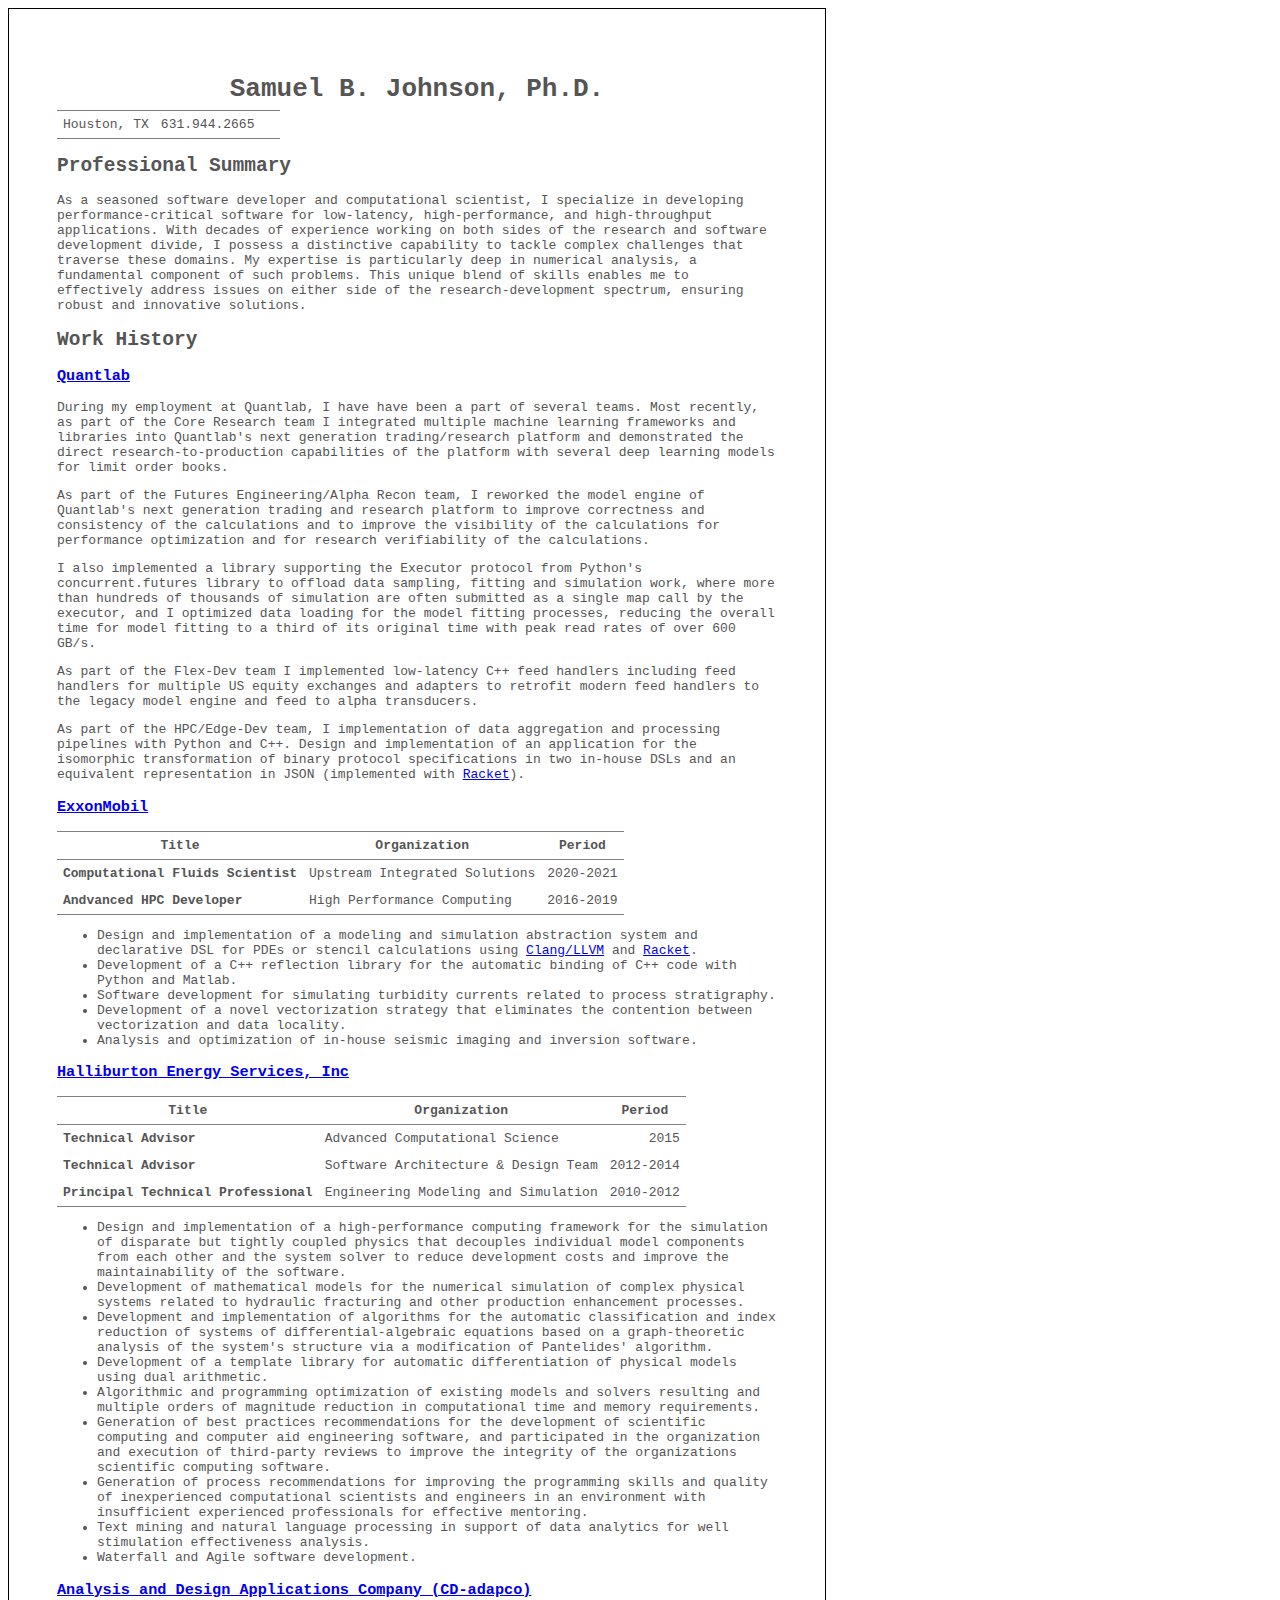
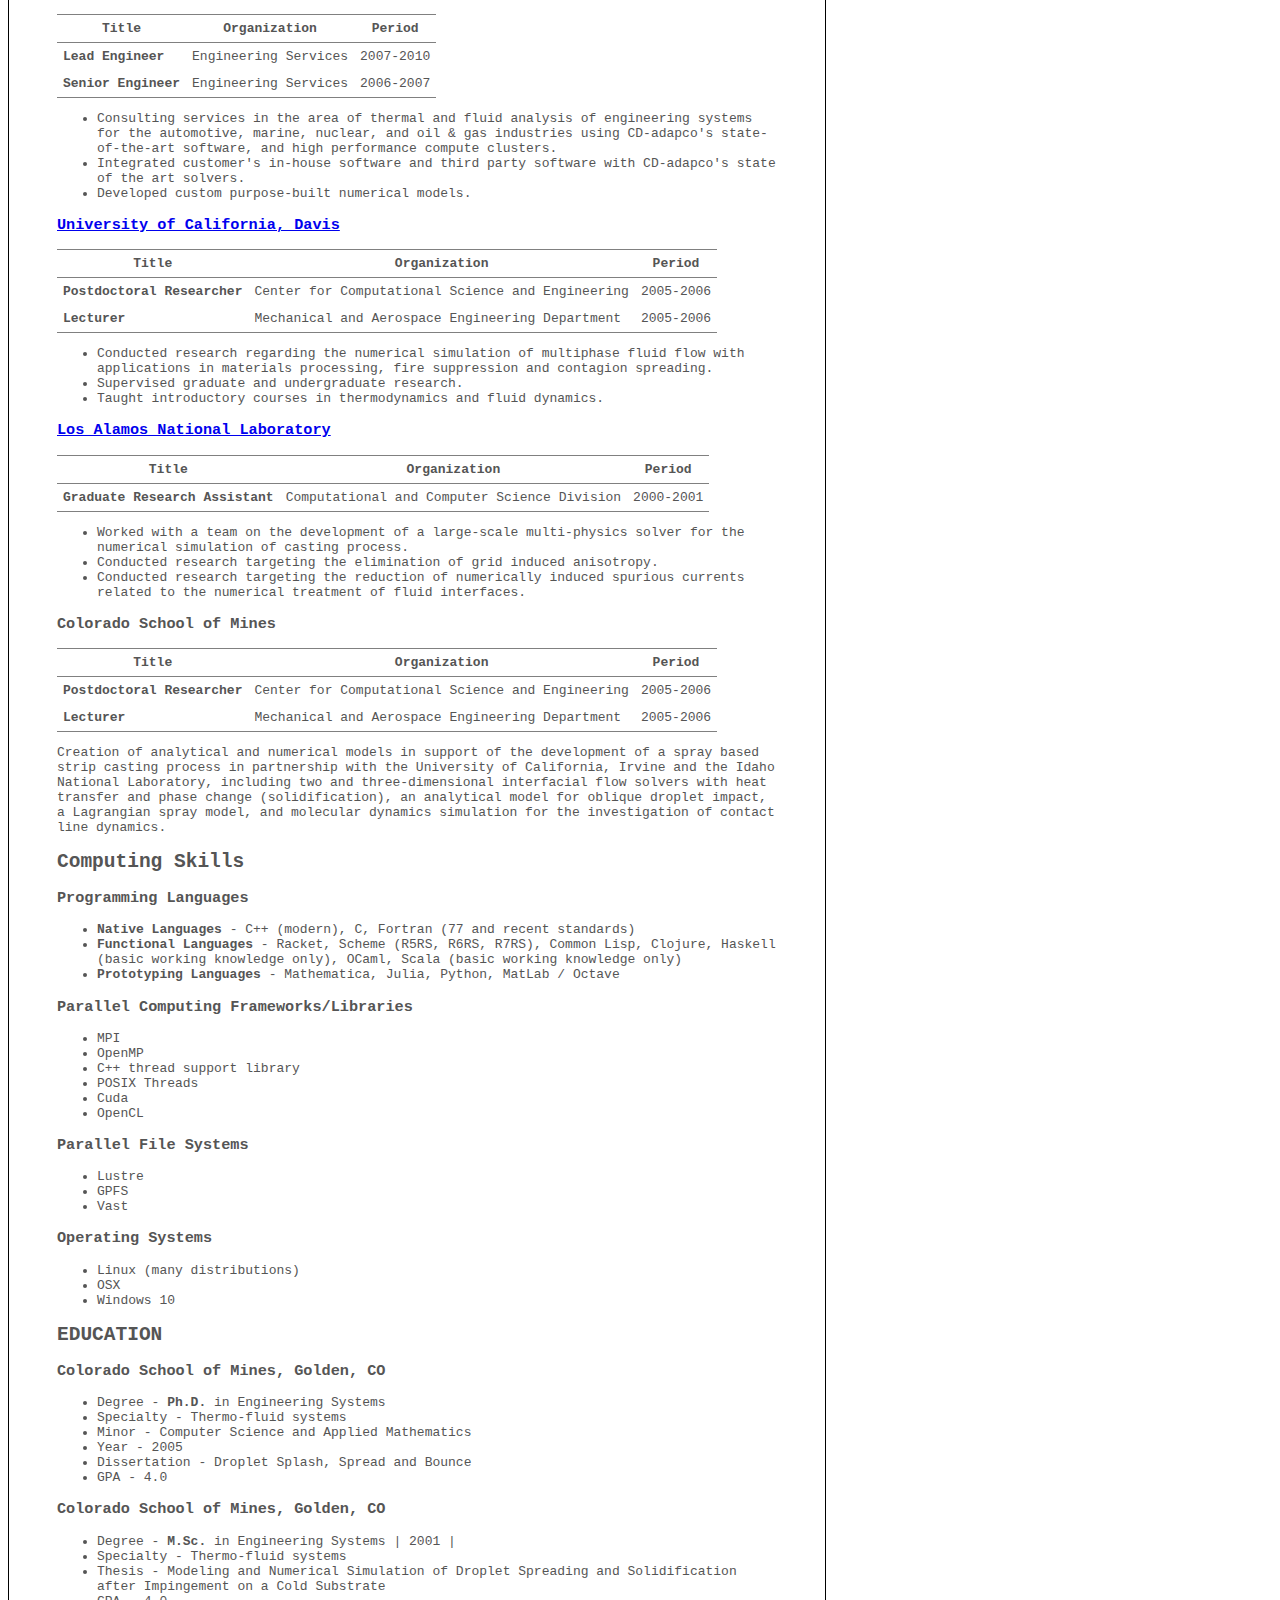
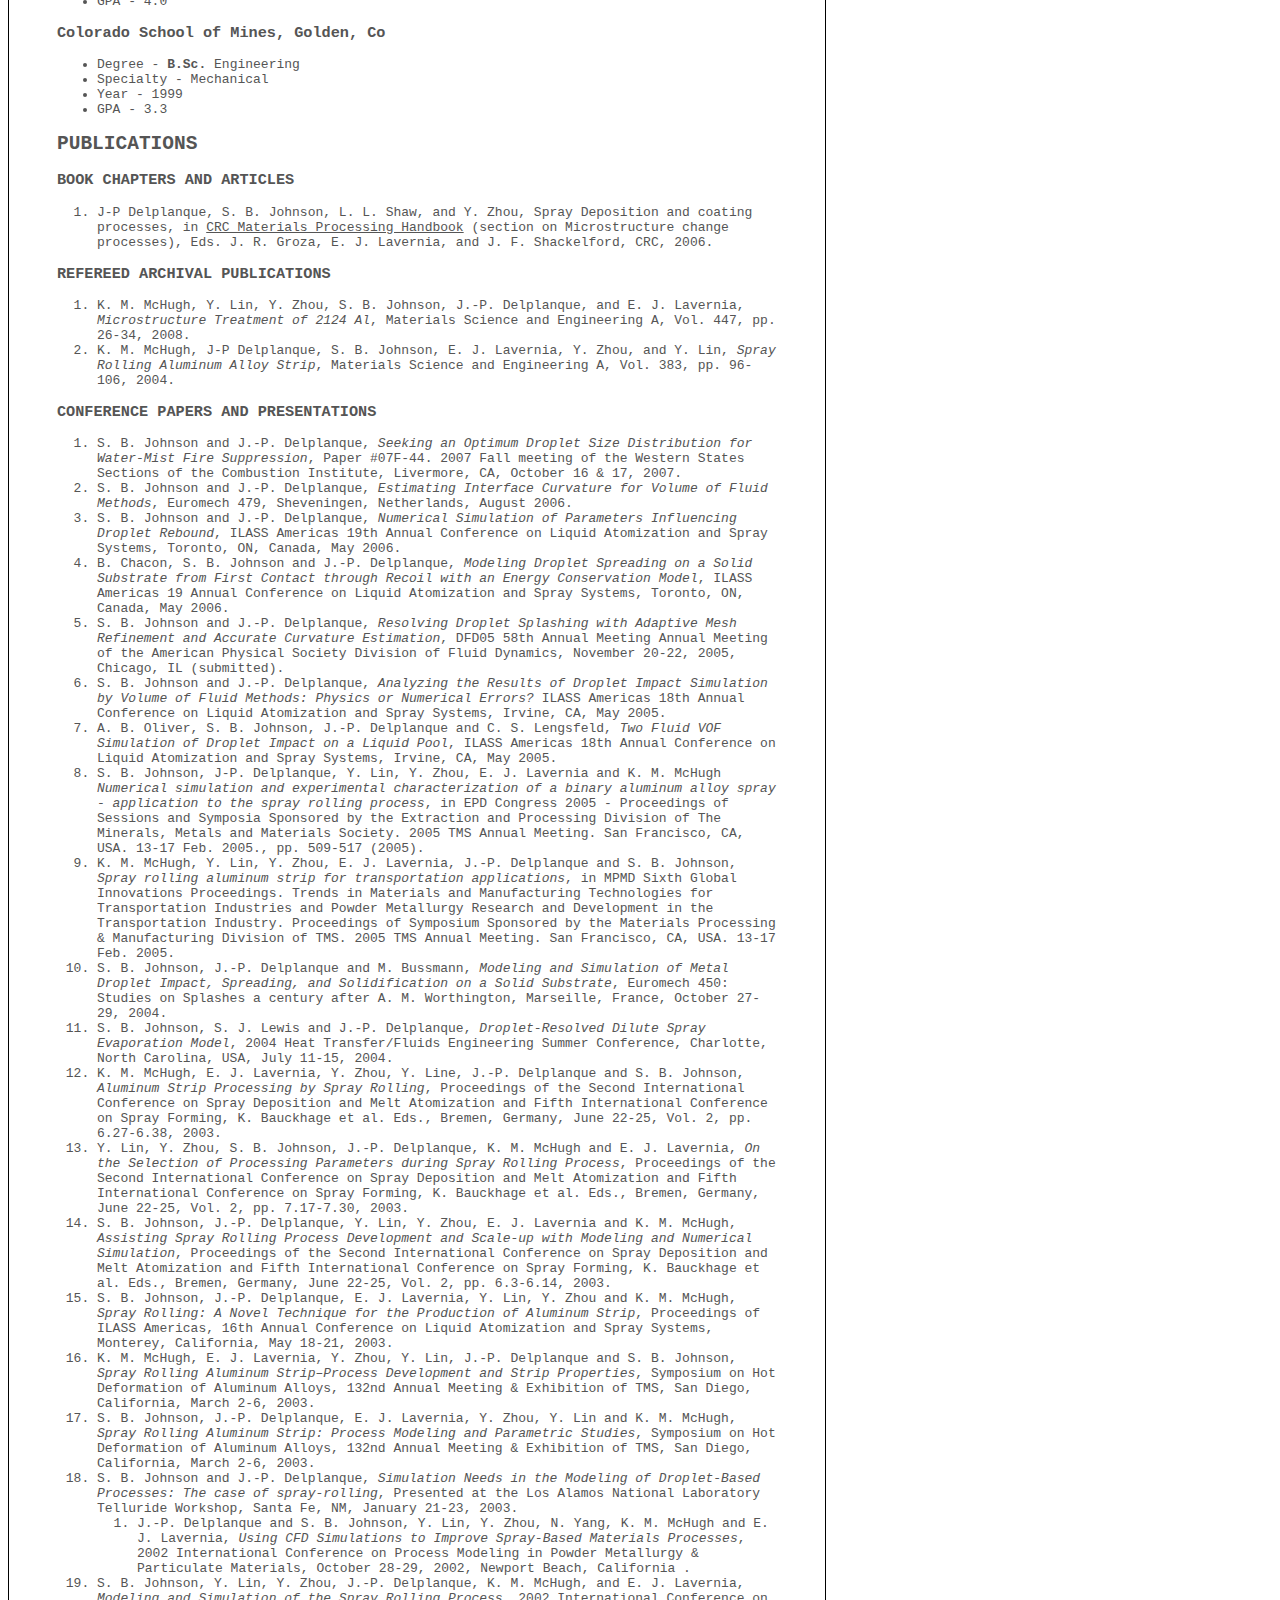
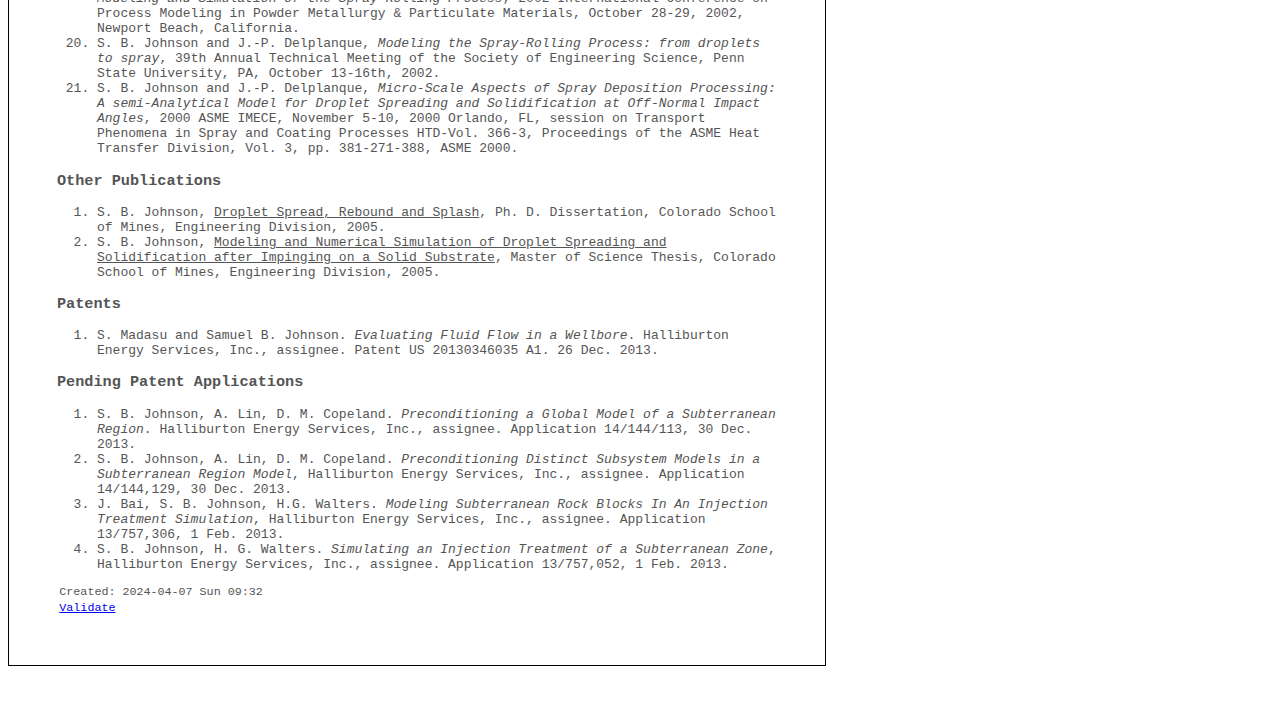
==== resume.html @ c4d31bf7 "Update resume" ====
<?xml version="1.0" encoding="utf-8"?>
<!DOCTYPE html PUBLIC "-//W3C//DTD XHTML 1.0 Strict//EN"
"http://www.w3.org/TR/xhtml1/DTD/xhtml1-strict.dtd">
<html xmlns="http://www.w3.org/1999/xhtml" lang="en" xml:lang="en">
<head>
<!-- 2024-04-07 Sun 09:32 -->
<meta http-equiv="Content-Type" content="text/html;charset=utf-8" />
<meta name="viewport" content="width=device-width, initial-scale=1" />
<title>Samuel B. Johnson, Ph.D.</title>
<meta name="generator" content="Org Mode" />
<style>
  #content { max-width: 60em; margin: auto; }
  .title  { text-align: center;
             margin-bottom: .2em; }
  .subtitle { text-align: center;
              font-size: medium;
              font-weight: bold;
              margin-top:0; }
  .todo   { font-family: monospace; color: red; }
  .done   { font-family: monospace; color: green; }
  .priority { font-family: monospace; color: orange; }
  .tag    { background-color: #eee; font-family: monospace;
            padding: 2px; font-size: 80%; font-weight: normal; }
  .timestamp { color: #bebebe; }
  .timestamp-kwd { color: #5f9ea0; }
  .org-right  { margin-left: auto; margin-right: 0px;  text-align: right; }
  .org-left   { margin-left: 0px;  margin-right: auto; text-align: left; }
  .org-center { margin-left: auto; margin-right: auto; text-align: center; }
  .underline { text-decoration: underline; }
  #postamble p, #preamble p { font-size: 90%; margin: .2em; }
  p.verse { margin-left: 3%; }
  pre {
    border: 1px solid #e6e6e6;
    border-radius: 3px;
    background-color: #f2f2f2;
    padding: 8pt;
    font-family: monospace;
    overflow: auto;
    margin: 1.2em;
  }
  pre.src {
    position: relative;
    overflow: auto;
  }
  pre.src:before {
    display: none;
    position: absolute;
    top: -8px;
    right: 12px;
    padding: 3px;
    color: #555;
    background-color: #f2f2f299;
  }
  pre.src:hover:before { display: inline; margin-top: 14px;}
  /* Languages per Org manual */
  pre.src-asymptote:before { content: 'Asymptote'; }
  pre.src-awk:before { content: 'Awk'; }
  pre.src-authinfo::before { content: 'Authinfo'; }
  pre.src-C:before { content: 'C'; }
  /* pre.src-C++ doesn't work in CSS */
  pre.src-clojure:before { content: 'Clojure'; }
  pre.src-css:before { content: 'CSS'; }
  pre.src-D:before { content: 'D'; }
  pre.src-ditaa:before { content: 'ditaa'; }
  pre.src-dot:before { content: 'Graphviz'; }
  pre.src-calc:before { content: 'Emacs Calc'; }
  pre.src-emacs-lisp:before { content: 'Emacs Lisp'; }
  pre.src-fortran:before { content: 'Fortran'; }
  pre.src-gnuplot:before { content: 'gnuplot'; }
  pre.src-haskell:before { content: 'Haskell'; }
  pre.src-hledger:before { content: 'hledger'; }
  pre.src-java:before { content: 'Java'; }
  pre.src-js:before { content: 'Javascript'; }
  pre.src-latex:before { content: 'LaTeX'; }
  pre.src-ledger:before { content: 'Ledger'; }
  pre.src-lisp:before { content: 'Lisp'; }
  pre.src-lilypond:before { content: 'Lilypond'; }
  pre.src-lua:before { content: 'Lua'; }
  pre.src-matlab:before { content: 'MATLAB'; }
  pre.src-mscgen:before { content: 'Mscgen'; }
  pre.src-ocaml:before { content: 'Objective Caml'; }
  pre.src-octave:before { content: 'Octave'; }
  pre.src-org:before { content: 'Org mode'; }
  pre.src-oz:before { content: 'OZ'; }
  pre.src-plantuml:before { content: 'Plantuml'; }
  pre.src-processing:before { content: 'Processing.js'; }
  pre.src-python:before { content: 'Python'; }
  pre.src-R:before { content: 'R'; }
  pre.src-ruby:before { content: 'Ruby'; }
  pre.src-sass:before { content: 'Sass'; }
  pre.src-scheme:before { content: 'Scheme'; }
  pre.src-screen:before { content: 'Gnu Screen'; }
  pre.src-sed:before { content: 'Sed'; }
  pre.src-sh:before { content: 'shell'; }
  pre.src-sql:before { content: 'SQL'; }
  pre.src-sqlite:before { content: 'SQLite'; }
  /* additional languages in org.el's org-babel-load-languages alist */
  pre.src-forth:before { content: 'Forth'; }
  pre.src-io:before { content: 'IO'; }
  pre.src-J:before { content: 'J'; }
  pre.src-makefile:before { content: 'Makefile'; }
  pre.src-maxima:before { content: 'Maxima'; }
  pre.src-perl:before { content: 'Perl'; }
  pre.src-picolisp:before { content: 'Pico Lisp'; }
  pre.src-scala:before { content: 'Scala'; }
  pre.src-shell:before { content: 'Shell Script'; }
  pre.src-ebnf2ps:before { content: 'ebfn2ps'; }
  /* additional language identifiers per "defun org-babel-execute"
       in ob-*.el */
  pre.src-cpp:before  { content: 'C++'; }
  pre.src-abc:before  { content: 'ABC'; }
  pre.src-coq:before  { content: 'Coq'; }
  pre.src-groovy:before  { content: 'Groovy'; }
  /* additional language identifiers from org-babel-shell-names in
     ob-shell.el: ob-shell is the only babel language using a lambda to put
     the execution function name together. */
  pre.src-bash:before  { content: 'bash'; }
  pre.src-csh:before  { content: 'csh'; }
  pre.src-ash:before  { content: 'ash'; }
  pre.src-dash:before  { content: 'dash'; }
  pre.src-ksh:before  { content: 'ksh'; }
  pre.src-mksh:before  { content: 'mksh'; }
  pre.src-posh:before  { content: 'posh'; }
  /* Additional Emacs modes also supported by the LaTeX listings package */
  pre.src-ada:before { content: 'Ada'; }
  pre.src-asm:before { content: 'Assembler'; }
  pre.src-caml:before { content: 'Caml'; }
  pre.src-delphi:before { content: 'Delphi'; }
  pre.src-html:before { content: 'HTML'; }
  pre.src-idl:before { content: 'IDL'; }
  pre.src-mercury:before { content: 'Mercury'; }
  pre.src-metapost:before { content: 'MetaPost'; }
  pre.src-modula-2:before { content: 'Modula-2'; }
  pre.src-pascal:before { content: 'Pascal'; }
  pre.src-ps:before { content: 'PostScript'; }
  pre.src-prolog:before { content: 'Prolog'; }
  pre.src-simula:before { content: 'Simula'; }
  pre.src-tcl:before { content: 'tcl'; }
  pre.src-tex:before { content: 'TeX'; }
  pre.src-plain-tex:before { content: 'Plain TeX'; }
  pre.src-verilog:before { content: 'Verilog'; }
  pre.src-vhdl:before { content: 'VHDL'; }
  pre.src-xml:before { content: 'XML'; }
  pre.src-nxml:before { content: 'XML'; }
  /* add a generic configuration mode; LaTeX export needs an additional
     (add-to-list 'org-latex-listings-langs '(conf " ")) in .emacs */
  pre.src-conf:before { content: 'Configuration File'; }

  table { border-collapse:collapse; }
  caption.t-above { caption-side: top; }
  caption.t-bottom { caption-side: bottom; }
  td, th { vertical-align:top;  }
  th.org-right  { text-align: center;  }
  th.org-left   { text-align: center;   }
  th.org-center { text-align: center; }
  td.org-right  { text-align: right;  }
  td.org-left   { text-align: left;   }
  td.org-center { text-align: center; }
  dt { font-weight: bold; }
  .footpara { display: inline; }
  .footdef  { margin-bottom: 1em; }
  .figure { padding: 1em; }
  .figure p { text-align: center; }
  .equation-container {
    display: table;
    text-align: center;
    width: 100%;
  }
  .equation {
    vertical-align: middle;
  }
  .equation-label {
    display: table-cell;
    text-align: right;
    vertical-align: middle;
  }
  .inlinetask {
    padding: 10px;
    border: 2px solid gray;
    margin: 10px;
    background: #ffffcc;
  }
  #org-div-home-and-up
   { text-align: right; font-size: 70%; white-space: nowrap; }
  textarea { overflow-x: auto; }
  .linenr { font-size: smaller }
  .code-highlighted { background-color: #ffff00; }
  .org-info-js_info-navigation { border-style: none; }
  #org-info-js_console-label
    { font-size: 10px; font-weight: bold; white-space: nowrap; }
  .org-info-js_search-highlight
    { background-color: #ffff00; color: #000000; font-weight: bold; }
  .org-svg { }
</style>
<link rel="stylesheet" type="text/css" href="resume.css" />
</head>
<body>
<div id="content" class="content">
<h1 class="title">Samuel B. Johnson, Ph.D.</h1>
<table border="2" cellspacing="0" cellpadding="6" rules="groups" frame="hsides">


<colgroup>
<col  class="org-left" />

<col  class="org-right" />

<col  class="org-left" />
</colgroup>
<tbody>
<tr>
<td class="org-left">Houston, TX</td>
<td class="org-right">631.944.2665</td>
<td class="org-left">&#xa0;</td>
</tr>
</tbody>
</table>

<div id="outline-container-org5eddaa9" class="outline-2">
<h2 id="org5eddaa9">Professional Summary</h2>
<div class="outline-text-2" id="text-org5eddaa9">
<p>
As a seasoned software developer and computational scientist, I
specialize in developing performance-critical software for
low-latency, high-performance, and high-throughput applications. With
decades of experience working on both sides of the research and software
development divide, I possess a distinctive capability to tackle complex
challenges that traverse these domains. My expertise is particularly
deep in numerical analysis, a fundamental component of such
problems. This unique blend of skills enables me to effectively
address issues on either side of the research-development spectrum,
ensuring robust and innovative solutions.
</p>
</div>
</div>

<div id="outline-container-org11d5498" class="outline-2">
<h2 id="org11d5498">Work History</h2>
<div class="outline-text-2" id="text-org11d5498">
</div>
<div id="outline-container-org116388a" class="outline-3">
<h3 id="org116388a"><a href="https://www.quantlab.com">Quantlab</a></h3>
<div class="outline-text-3" id="text-org116388a">
<p>
During my employment at Quantlab, I have have been a part of several
teams.  Most recently, as part of the Core Research team I integrated
multiple machine learning frameworks and libraries into Quantlab's
next generation trading/research platform and demonstrated the direct
research-to-production capabilities of the platform with several deep
learning models for limit order books.
</p>

<p>
As part of the Futures Engineering/Alpha Recon team, I reworked
the model engine of Quantlab's next generation trading and research
platform to improve correctness and consistency of the calculations
and to improve the visibility of the calculations for performance
optimization and for research verifiability of the calculations.
</p>

<p>
I also implemented a library supporting the <code>Executor</code> protocol from
Python's  <code>concurrent.futures</code> library to offload data sampling,
fitting and simulation work, where more than hundreds of thousands of
simulation are often submitted as a single <code>map</code> call by the executor,
and I optimized data loading for the model fitting processes, reducing
the overall time for model fitting to a third of its original time
with peak read rates of over 600 GB/s.
</p>

<p>
As part of the Flex-Dev team I implemented low-latency C++ feed handlers
including feed handlers for multiple US equity exchanges and
adapters to retrofit modern feed handlers to the legacy model engine
and feed to alpha transducers.
</p>

<p>
As part of the HPC/Edge-Dev team, I implementation of data
aggregation and processing pipelines with Python and C++. Design and
implementation of an application for the isomorphic transformation
of binary protocol specifications in two in-house DSLs and an
equivalent representation in JSON (implemented with <a href="https://racket-lang.org/">Racket</a>).
</p>
</div>
</div>

<div id="outline-container-orgbdcb432" class="outline-3">
<h3 id="orgbdcb432"><a href="https://www.exxonmobil.com">ExxonMobil</a></h3>
<div class="outline-text-3" id="text-orgbdcb432">
<table border="2" cellspacing="0" cellpadding="6" rules="groups" frame="hsides">


<colgroup>
<col  class="org-left" />

<col  class="org-left" />

<col  class="org-right" />
</colgroup>
<thead>
<tr>
<th scope="col" class="org-left">Title</th>
<th scope="col" class="org-left">Organization</th>
<th scope="col" class="org-right">Period</th>
</tr>
</thead>
<tbody>
<tr>
<td class="org-left"><b>Computational Fluids Scientist</b></td>
<td class="org-left">Upstream Integrated Solutions</td>
<td class="org-right">2020-2021</td>
</tr>

<tr>
<td class="org-left"><b>Andvanced HPC Developer</b></td>
<td class="org-left">High Performance Computing</td>
<td class="org-right">2016-2019</td>
</tr>
</tbody>
</table>

<ul class="org-ul">
<li>Design and implementation of a modeling and simulation abstraction system and
declarative DSL for PDEs or stencil calculations using <a href="https://clang.llvm.org/">Clang/LLVM</a>
and <a href="https://racket-lang.org/">Racket</a>.</li>

<li>Development of a C++ reflection library for the automatic binding of
C++ code with Python and Matlab.</li>

<li>Software development for simulating turbidity currents related to
process stratigraphy.</li>

<li>Development of a novel vectorization strategy that eliminates the
contention between vectorization and data locality.</li>

<li>Analysis and optimization of in-house seismic imaging and inversion
software.</li>
</ul>
</div>
</div>

<div id="outline-container-org4e9f92f" class="outline-3">
<h3 id="org4e9f92f"><a href="http://www.halliburton.com">Halliburton Energy Services, Inc</a></h3>
<div class="outline-text-3" id="text-org4e9f92f">
<table border="2" cellspacing="0" cellpadding="6" rules="groups" frame="hsides">


<colgroup>
<col  class="org-left" />

<col  class="org-left" />

<col  class="org-right" />
</colgroup>
<thead>
<tr>
<th scope="col" class="org-left">Title</th>
<th scope="col" class="org-left">Organization</th>
<th scope="col" class="org-right">Period</th>
</tr>
</thead>
<tbody>
<tr>
<td class="org-left"><b>Technical Advisor</b></td>
<td class="org-left">Advanced Computational Science</td>
<td class="org-right">2015</td>
</tr>

<tr>
<td class="org-left"><b>Technical Advisor</b></td>
<td class="org-left">Software Architecture &amp; Design Team</td>
<td class="org-right">2012-2014</td>
</tr>

<tr>
<td class="org-left"><b>Principal Technical Professional</b></td>
<td class="org-left">Engineering Modeling and Simulation</td>
<td class="org-right">2010-2012</td>
</tr>
</tbody>
</table>

<ul class="org-ul">
<li>Design and implementation of a high-performance computing framework
for the simulation of disparate but tightly coupled physics that
decouples individual model components from each other and the system
solver to reduce development costs and improve the maintainability
of the software.</li>

<li>Development of mathematical models for the numerical simulation of
complex physical systems related to hydraulic fracturing and other
production enhancement processes.</li>

<li>Development and implementation of algorithms for the automatic
classification and index reduction of systems of
differential-algebraic equations based on a graph-theoretic analysis
of the system's structure via a modification of Pantelides'
algorithm.</li>

<li>Development of a template library for automatic differentiation of
physical models using dual arithmetic.</li>

<li>Algorithmic and programming optimization of existing models and
solvers resulting and multiple orders of magnitude reduction in
computational time and memory requirements.</li>

<li>Generation of best practices recommendations for the development of
scientific computing and computer aid engineering software, and
participated in the organization and execution of third-party
reviews to improve the integrity of the organizations scientific
computing software.</li>

<li>Generation of process recommendations for improving the programming
skills and quality of inexperienced computational scientists and
engineers in an environment with insufficient experienced
professionals for effective mentoring.</li>

<li>Text mining and natural language processing in support of data
analytics for well stimulation effectiveness analysis.</li>

<li>Waterfall and Agile software development.</li>
</ul>
</div>
</div>

<div id="outline-container-orgcde7c5b" class="outline-3">
<h3 id="orgcde7c5b"><a href="http://www.cd-adapco.com/">Analysis and Design Applications Company (CD-adapco)</a></h3>
<div class="outline-text-3" id="text-orgcde7c5b">
<table border="2" cellspacing="0" cellpadding="6" rules="groups" frame="hsides">


<colgroup>
<col  class="org-left" />

<col  class="org-left" />

<col  class="org-right" />
</colgroup>
<thead>
<tr>
<th scope="col" class="org-left">Title</th>
<th scope="col" class="org-left">Organization</th>
<th scope="col" class="org-right">Period</th>
</tr>
</thead>
<tbody>
<tr>
<td class="org-left"><b>Lead Engineer</b></td>
<td class="org-left">Engineering Services</td>
<td class="org-right">2007-2010</td>
</tr>

<tr>
<td class="org-left"><b>Senior Engineer</b></td>
<td class="org-left">Engineering Services</td>
<td class="org-right">2006-2007</td>
</tr>
</tbody>
</table>

<ul class="org-ul">
<li>Consulting services in the area of thermal and fluid analysis of
engineering systems for the automotive, marine, nuclear, and oil &amp;
gas industries using CD-adapco's state-of-the-art software, and high
performance compute clusters.</li>

<li>Integrated customer's in-house software and third party software
with CD-adapco's state of the art solvers.</li>

<li>Developed custom purpose-built numerical models.</li>
</ul>
</div>
</div>

<div id="outline-container-org803acd5" class="outline-3">
<h3 id="org803acd5"><a href="http://ucdavis.edu/">University of California, Davis</a></h3>
<div class="outline-text-3" id="text-org803acd5">
<table border="2" cellspacing="0" cellpadding="6" rules="groups" frame="hsides">


<colgroup>
<col  class="org-left" />

<col  class="org-left" />

<col  class="org-right" />
</colgroup>
<thead>
<tr>
<th scope="col" class="org-left">Title</th>
<th scope="col" class="org-left">Organization</th>
<th scope="col" class="org-right">Period</th>
</tr>
</thead>
<tbody>
<tr>
<td class="org-left"><b>Postdoctoral Researcher</b></td>
<td class="org-left">Center for Computational Science and Engineering</td>
<td class="org-right">2005-2006</td>
</tr>

<tr>
<td class="org-left"><b>Lecturer</b></td>
<td class="org-left">Mechanical and Aerospace Engineering Department</td>
<td class="org-right">2005-2006</td>
</tr>
</tbody>
</table>

<ul class="org-ul">
<li>Conducted research regarding the numerical simulation of multiphase
fluid flow with applications in materials processing, fire
suppression and contagion spreading.</li>

<li>Supervised graduate and undergraduate research.</li>

<li>Taught introductory courses in thermodynamics and fluid dynamics.</li>
</ul>
</div>
</div>

<div id="outline-container-org69d00a2" class="outline-3">
<h3 id="org69d00a2"><a href="http://www.lanl.gov">Los Alamos National Laboratory</a></h3>
<div class="outline-text-3" id="text-org69d00a2">
<table border="2" cellspacing="0" cellpadding="6" rules="groups" frame="hsides">


<colgroup>
<col  class="org-left" />

<col  class="org-left" />

<col  class="org-right" />
</colgroup>
<thead>
<tr>
<th scope="col" class="org-left">Title</th>
<th scope="col" class="org-left">Organization</th>
<th scope="col" class="org-right">Period</th>
</tr>
</thead>
<tbody>
<tr>
<td class="org-left"><b>Graduate Research Assistant</b></td>
<td class="org-left">Computational and Computer Science Division</td>
<td class="org-right">2000-2001</td>
</tr>
</tbody>
</table>

<ul class="org-ul">
<li>Worked with a team on the development of a large-scale multi-physics
solver for the numerical simulation of casting process.</li>

<li>Conducted research targeting the elimination of grid induced anisotropy.</li>

<li>Conducted research targeting the reduction of numerically induced
spurious currents related to the numerical treatment of fluid
interfaces.</li>
</ul>
</div>
</div>

<div id="outline-container-orgde44a75" class="outline-3">
<h3 id="orgde44a75">Colorado School of Mines</h3>
<div class="outline-text-3" id="text-orgde44a75">
<table border="2" cellspacing="0" cellpadding="6" rules="groups" frame="hsides">


<colgroup>
<col  class="org-left" />

<col  class="org-left" />

<col  class="org-right" />
</colgroup>
<thead>
<tr>
<th scope="col" class="org-left">Title</th>
<th scope="col" class="org-left">Organization</th>
<th scope="col" class="org-right">Period</th>
</tr>
</thead>
<tbody>
<tr>
<td class="org-left"><b>Postdoctoral Researcher</b></td>
<td class="org-left">Center for Computational Science and Engineering</td>
<td class="org-right">2005-2006</td>
</tr>

<tr>
<td class="org-left"><b>Lecturer</b></td>
<td class="org-left">Mechanical and Aerospace Engineering Department</td>
<td class="org-right">2005-2006</td>
</tr>
</tbody>
</table>

<p>
Creation of analytical and numerical models in support of the
development of a spray based strip casting process in partnership with
the University of California, Irvine and the Idaho National
Laboratory, including two and three-dimensional interfacial flow
solvers with heat transfer and phase change (solidification), an
analytical model for oblique droplet impact, a Lagrangian spray model,
and molecular dynamics simulation for the investigation of contact
line dynamics.
</p>
</div>
</div>
</div>

<div id="outline-container-org2531e78" class="outline-2">
<h2 id="org2531e78">Computing Skills</h2>
<div class="outline-text-2" id="text-org2531e78">
</div>
<div id="outline-container-orgb4488a9" class="outline-3">
<h3 id="orgb4488a9">Programming Languages</h3>
<div class="outline-text-3" id="text-orgb4488a9">
<ul class="org-ul">
<li><b>Native Languages</b> - C++ (modern), C, Fortran (77 and recent standards)</li>

<li><b>Functional Languages</b> - Racket, Scheme (R5RS, R6RS, R7RS), Common Lisp,
Clojure,  Haskell (basic working knowledge only), OCaml, Scala (basic working knowledge only)</li>

<li><b>Prototyping Languages</b> -  Mathematica, Julia, Python, MatLab / Octave</li>
</ul>
</div>
</div>

<div id="outline-container-org1f9da7b" class="outline-3">
<h3 id="org1f9da7b">Parallel Computing Frameworks/Libraries</h3>
<div class="outline-text-3" id="text-org1f9da7b">
<ul class="org-ul">
<li>MPI</li>
<li>OpenMP</li>
<li>C++ thread support library</li>
<li>POSIX Threads</li>
<li>Cuda</li>
<li>OpenCL</li>
</ul>
</div>
</div>

<div id="outline-container-org8be7558" class="outline-3">
<h3 id="org8be7558">Parallel File Systems</h3>
<div class="outline-text-3" id="text-org8be7558">
<ul class="org-ul">
<li>Lustre</li>
<li>GPFS</li>
<li>Vast</li>
</ul>
</div>
</div>

<div id="outline-container-orgc6ace95" class="outline-3">
<h3 id="orgc6ace95">Operating Systems</h3>
<div class="outline-text-3" id="text-orgc6ace95">
<ul class="org-ul">
<li>Linux (many distributions)</li>
<li>OSX</li>
<li>Windows 10</li>
</ul>
</div>
</div>
</div>

<div id="outline-container-org1bc2fc5" class="outline-2">
<h2 id="org1bc2fc5">EDUCATION</h2>
<div class="outline-text-2" id="text-org1bc2fc5">
</div>
<div id="outline-container-org64b2dc6" class="outline-3">
<h3 id="org64b2dc6">Colorado School of Mines, Golden, CO</h3>
<div class="outline-text-3" id="text-org64b2dc6">
<ul class="org-ul">
<li>Degree -  <b>Ph.D.</b> in Engineering Systems</li>
<li>Specialty - Thermo-fluid systems</li>
<li>Minor - Computer Science and Applied Mathematics</li>
<li>Year - 2005</li>
<li>Dissertation - Droplet Splash, Spread and Bounce</li>
<li>GPA - 4.0</li>
</ul>
</div>
</div>

<div id="outline-container-org3f17a9b" class="outline-3">
<h3 id="org3f17a9b">Colorado School of Mines, Golden, CO</h3>
<div class="outline-text-3" id="text-org3f17a9b">
<ul class="org-ul">
<li>Degree - <b>M.Sc.</b> in Engineering Systems | 2001 |</li>
<li>Specialty - Thermo-fluid systems</li>
<li>Thesis - Modeling and Numerical Simulation of Droplet Spreading and Solidification after  Impingement on a Cold Substrate</li>
<li>GPA - 4.0</li>
</ul>
</div>
</div>

<div id="outline-container-org70f3d2a" class="outline-3">
<h3 id="org70f3d2a">Colorado School of Mines, Golden, Co</h3>
<div class="outline-text-3" id="text-org70f3d2a">
<ul class="org-ul">
<li>Degree - <b>B.Sc.</b>  Engineering</li>
<li>Specialty - Mechanical</li>
<li>Year - 1999</li>
<li>GPA - 3.3</li>
</ul>
</div>
</div>
</div>

<div id="outline-container-org8ba8ec4" class="outline-2">
<h2 id="org8ba8ec4">PUBLICATIONS</h2>
<div class="outline-text-2" id="text-org8ba8ec4">
</div>
<div id="outline-container-org9c1f9fb" class="outline-3">
<h3 id="org9c1f9fb">BOOK CHAPTERS AND ARTICLES</h3>
<div class="outline-text-3" id="text-org9c1f9fb">
<ol class="org-ol">
<li>J-P Delplanque, S. B. Johnson, L. L. Shaw, and Y. Zhou, Spray Deposition and coating processes, in <span class="underline">CRC Materials Processing Handbook</span> (section on Microstructure change processes), Eds. J. R. Groza, E. J. Lavernia, and J. F. Shackelford, CRC, 2006.</li>
</ol>
</div>
</div>

<div id="outline-container-org8e9a388" class="outline-3">
<h3 id="org8e9a388">REFEREED ARCHIVAL PUBLICATIONS</h3>
<div class="outline-text-3" id="text-org8e9a388">
<ol class="org-ol">
<li>K. M. McHugh, Y. Lin, Y. Zhou, S. B. Johnson, J.-P. Delplanque, and E. J. Lavernia, <i>Microstructure Treatment of 2124 Al</i>, Materials Science and Engineering A, Vol. 447, pp. 26-34, 2008.</li>

<li>K. M. McHugh, J-P Delplanque, S. B. Johnson, E. J. Lavernia, Y. Zhou, and Y. Lin, <i>Spray Rolling Aluminum Alloy Strip</i>, Materials Science and Engineering A, Vol. 383, pp. 96- 106, 2004.</li>
</ol>
</div>
</div>

<div id="outline-container-orgfdc74ea" class="outline-3">
<h3 id="orgfdc74ea">CONFERENCE PAPERS AND PRESENTATIONS</h3>
<div class="outline-text-3" id="text-orgfdc74ea">
<ol class="org-ol">
<li>S. B. Johnson and J.-P. Delplanque, <i>Seeking an Optimum Droplet Size Distribution for Water-Mist Fire Suppression</i>, Paper #07F-44. 2007 Fall meeting of the Western States Sections of the Combustion Institute, Livermore, CA, October 16 &amp; 17, 2007.</li>

<li>S. B. Johnson and J.-P. Delplanque, <i>Estimating Interface Curvature for Volume of Fluid Methods</i>, Euromech 479, Sheveningen, Netherlands, August 2006.</li>

<li>S. B. Johnson and J.-P. Delplanque, <i>Numerical Simulation of Parameters Influencing Droplet Rebound</i>, ILASS Americas 19th Annual Conference on Liquid Atomization and Spray Systems, Toronto, ON, Canada, May 2006.</li>

<li>B. Chacon, S. B. Johnson and J.-P. Delplanque, <i>Modeling Droplet Spreading on a Solid Substrate from First Contact through Recoil with an Energy Conservation Model</i>, ILASS Americas 19 Annual Conference on Liquid Atomization and Spray Systems, Toronto, ON, Canada, May 2006.</li>

<li>S. B. Johnson and J.-P. Delplanque, <i>Resolving Droplet Splashing with Adaptive Mesh Refinement and Accurate Curvature Estimation</i>, DFD05 58th Annual Meeting Annual Meeting of the American Physical Society Division of Fluid Dynamics, November 20-22, 2005, Chicago, IL (submitted).</li>

<li>S. B. Johnson and J.-P. Delplanque, <i>Analyzing the Results of Droplet Impact Simulation by Volume of Fluid Methods: Physics or Numerical Errors?</i> ILASS Americas 18th Annual Conference on Liquid Atomization and Spray Systems, Irvine, CA, May 2005.</li>

<li>A. B. Oliver, S. B. Johnson, J.-P. Delplanque and C. S. Lengsfeld, <i>Two Fluid VOF Simulation of Droplet Impact on a Liquid Pool</i>, ILASS Americas 18th Annual Conference on Liquid Atomization and Spray Systems, Irvine, CA, May 2005.</li>

<li>S. B. Johnson, J-P. Delplanque, Y. Lin, Y. Zhou, E. J. Lavernia and K. M. McHugh <i>Numerical simulation and experimental characterization of a binary aluminum alloy spray - application to the spray rolling process</i>, in EPD Congress 2005 - Proceedings of Sessions and Symposia Sponsored by the Extraction and Processing Division of The Minerals, Metals and Materials Society. 2005 TMS Annual Meeting. San Francisco, CA, USA. 13-17 Feb. 2005., pp. 509-517 (2005).</li>

<li>K. M. McHugh, Y. Lin, Y. Zhou, E. J. Lavernia, J.-P. Delplanque and S. B. Johnson, <i>Spray rolling aluminum strip for transportation applications</i>, in MPMD Sixth Global Innovations Proceedings. Trends in Materials and Manufacturing Technologies for Transportation Industries and Powder Metallurgy Research and Development in the Transportation Industry. Proceedings of Symposium Sponsored by the Materials Processing &amp; Manufacturing Division of TMS. 2005 TMS Annual Meeting. San Francisco, CA, USA. 13-17 Feb. 2005.</li>

<li>S. B. Johnson, J.-P. Delplanque and M. Bussmann, <i>Modeling and Simulation of Metal Droplet Impact, Spreading, and Solidification on a Solid Substrate</i>, Euromech 450: Studies on Splashes a century after A. M. Worthington, Marseille, France, October 27-29, 2004.</li>

<li>S. B. Johnson, S. J. Lewis and J.-P. Delplanque, <i>Droplet-Resolved Dilute Spray Evaporation Model</i>, 2004 Heat Transfer/Fluids Engineering Summer Conference, Charlotte, North Carolina, USA, July 11-15, 2004.</li>

<li>K. M. McHugh, E. J. Lavernia, Y. Zhou, Y. Line, J.-P. Delplanque and S. B. Johnson, <i>Aluminum Strip Processing by Spray Rolling</i>, Proceedings of the Second International Conference on Spray Deposition and Melt Atomization and Fifth International Conference on Spray Forming, K. Bauckhage et al. Eds., Bremen, Germany, June 22-25, Vol. 2, pp. 6.27-6.38, 2003.</li>

<li>Y. Lin, Y. Zhou, S. B. Johnson, J.-P. Delplanque, K. M. McHugh and E. J. Lavernia, <i>On the Selection of Processing Parameters during Spray Rolling Process</i>, Proceedings of the  Second International Conference on Spray Deposition and Melt Atomization and Fifth International Conference on Spray Forming, K. Bauckhage et al. Eds., Bremen, Germany, June 22-25, Vol. 2, pp. 7.17-7.30, 2003.</li>

<li>S. B. Johnson, J.-P. Delplanque, Y. Lin, Y. Zhou, E. J. Lavernia and K. M. McHugh, <i>Assisting Spray Rolling Process Development and Scale-up with Modeling and Numerical Simulation</i>, Proceedings of the Second International Conference on Spray Deposition and Melt Atomization and Fifth International Conference on Spray Forming, K. Bauckhage et al. Eds., Bremen, Germany, June 22-25, Vol. 2, pp. 6.3-6.14, 2003.</li>

<li>S. B. Johnson, J.-P. Delplanque, E. J. Lavernia, Y. Lin, Y. Zhou and K. M. McHugh, <i>Spray Rolling: A Novel Technique for the Production of Aluminum Strip</i>, Proceedings of ILASS Americas, 16th Annual Conference on Liquid Atomization and Spray Systems, Monterey, California, May 18-21, 2003.</li>

<li>K. M. McHugh, E. J. Lavernia, Y. Zhou, Y. Lin, J.-P. Delplanque and S. B. Johnson, <i>Spray Rolling Aluminum Strip&#x2013;Process Development and Strip Properties</i>, Symposium on Hot Deformation of Aluminum Alloys, 132nd Annual Meeting &amp; Exhibition of TMS, San Diego, California, March 2-6, 2003.</li>

<li>S. B. Johnson, J.-P. Delplanque, E. J. Lavernia, Y. Zhou, Y. Lin and K. M. McHugh, <i>Spray Rolling Aluminum Strip: Process Modeling and Parametric Studies</i>, Symposium on Hot Deformation of Aluminum Alloys, 132nd Annual Meeting &amp; Exhibition of TMS, San Diego, California, March 2-6, 2003.</li>

<li>S. B. Johnson and J.-P. Delplanque, <i>Simulation Needs in the Modeling of Droplet-Based Processes: The case of spray-rolling</i>, Presented at the Los Alamos National Laboratory Telluride Workshop, Santa Fe, NM, January 21-23, 2003. 

<ol class="org-ol">
<li>J.-P. Delplanque and S. B. Johnson, Y. Lin, Y. Zhou, N. Yang, K. M. McHugh and E. J. Lavernia, <i>Using CFD Simulations to Improve Spray-Based Materials Processes</i>, 2002 International Conference on Process Modeling in Powder Metallurgy &amp; Particulate Materials, October 28-29, 2002, Newport Beach, California .</li>
</ol></li>

<li>S. B. Johnson, Y. Lin, Y. Zhou, J.-P. Delplanque, K. M. McHugh, and E. J. Lavernia, <i>Modeling and Simulation of the Spray Rolling Process</i>, 2002 International Conference on Process Modeling in Powder Metallurgy &amp; Particulate Materials, October 28-29, 2002, Newport Beach, California.</li>

<li>S. B. Johnson and J.-P. Delplanque, <i>Modeling the Spray-Rolling Process: from droplets to spray</i>, 39th Annual Technical Meeting of the Society of Engineering Science, Penn State University, PA, October 13-16th, 2002.</li>

<li>S. B. Johnson and J.-P. Delplanque, <i>Micro-Scale Aspects of Spray Deposition Processing: A semi-Analytical Model for Droplet Spreading and Solidification at Off-Normal Impact Angles</i>, 2000 ASME IMECE, November 5-10, 2000 Orlando, FL, session on Transport Phenomena in Spray and Coating Processes HTD-Vol. 366-3, Proceedings of the ASME Heat Transfer Division, Vol. 3, pp. 381-271-388, ASME 2000.</li>
</ol>
</div>
</div>

<div id="outline-container-org81839d5" class="outline-3">
<h3 id="org81839d5">Other Publications</h3>
<div class="outline-text-3" id="text-org81839d5">
<ol class="org-ol">
<li>S. B. Johnson, <span class="underline">Droplet Spread, Rebound and Splash</span>, Ph. D. Dissertation, Colorado School of Mines, Engineering Division, 2005.</li>

<li>S. B. Johnson, <span class="underline">Modeling and Numerical Simulation of Droplet Spreading and Solidification after Impinging on a Solid Substrate</span>, Master of Science Thesis, Colorado School of Mines, Engineering Division, 2005.</li>
</ol>
</div>
</div>

<div id="outline-container-orgffa0e93" class="outline-3">
<h3 id="orgffa0e93">Patents</h3>
<div class="outline-text-3" id="text-orgffa0e93">
<ol class="org-ol">
<li>S. Madasu and Samuel B. Johnson. <i>Evaluating Fluid Flow in a Wellbore</i>. Halliburton Energy Services, Inc., assignee. Patent US 20130346035 A1. 26 Dec. 2013.</li>
</ol>
</div>
</div>


<div id="outline-container-org34b84f3" class="outline-3">
<h3 id="org34b84f3">Pending Patent Applications</h3>
<div class="outline-text-3" id="text-org34b84f3">
<ol class="org-ol">
<li>S. B. Johnson, A. Lin, D. M. Copeland. <i>Preconditioning a Global Model of a Subterranean Region</i>. Halliburton Energy Services, Inc., assignee. Application 14/144/113, 30 Dec. 2013.</li>

<li>S. B. Johnson, A. Lin, D. M. Copeland. <i>Preconditioning Distinct Subsystem Models in a Subterranean Region Model</i>, Halliburton Energy Services, Inc., assignee. Application 14/144,129, 30 Dec. 2013.</li>

<li>J. Bai, S. B. Johnson, H.G. Walters. <i>Modeling Subterranean Rock Blocks In An Injection Treatment Simulation</i>, Halliburton Energy Services, Inc., assignee.  Application 13/757,306, 1 Feb. 2013.</li>

<li>S. B. Johnson, H. G. Walters. <i>Simulating an Injection Treatment of a Subterranean Zone</i>, Halliburton Energy Services, Inc., assignee. Application 13/757,052, 1 Feb. 2013.</li>
</ol>
</div>
</div>
</div>
</div>
<div id="postamble" class="status">
<p class="date">Created: 2024-04-07 Sun 09:32</p>
<p class="validation"><a href="https://validator.w3.org/check?uri=referer">Validate</a></p>
</div>
</body>
</html>
---- resume.css ----
body { font-family: monospace; color: #555555; width: 7.5in; padding: 0.5in; border: 1px solid black; }
.title  { text-align: center; }
.todo   { font-family: monospace; color: red; }
.done   { color: green; }
.tag    { background-color: #eee; font-family: monospace;
          padding: 2px; font-size: 80%; font-weight: normal; }
.timestamp { color: #000000; }
.timestamp-kwd { color: #5f9ea0; }
.right  { margin-left: auto; margin-right: 0px;  text-align: right; }
.left   { margin-left: 0px;  margin-right: auto; text-align: left; }
.center { margin-left: auto; margin-right: auto; text-align: center; }
.underline { text-decoration: underline; }
#postamble p, #preamble p { font-size: 90%; margin: .2em; }
p.verse { margin-left: 3%; }
pre {
    border: 1px solid #000000;
    box-shadow: 3px 3px 3px #eee;
    padding: 8pt;
    font-family: monospace;
    overflow: auto;
    margin: 1.2em;
}
pre.src {
    position: relative;
    overflow: visible;
    padding-top: 1.2em;
}
pre.src:before {
    display: none;
    position: absolute;
    background-color: white;
    top: -10px;
    right: 10px;
    padding: 3px;
    border: 1px solid black;
}
pre.src:hover:before { display: inline;}
pre.src-sh:before    { content: 'sh'; }
pre.src-bash:before  { content: 'sh'; }
pre.src-emacs-lisp:before { content: 'Emacs Lisp'; }
pre.src-R:before     { content: 'R'; }
pre.src-perl:before  { content: 'Perl'; }
pre.src-java:before  { content: 'Java'; }
pre.src-sql:before   { content: 'SQL'; }

table { border-collapse:collapse; }
caption.t-above { caption-side: top; }
caption.t-bottom { caption-side: bottom; }
td, th { vertical-align:top;  }
th.right  { text-align: center;  }
th.left   { text-align: center;   }
th.center { text-align: center; }
td.right  { text-align: right;  }
td.left   { text-align: left;   }
td.center { text-align: center; }
dt { font-weight: bold; }
.footpara:nth-child(2) { display: inline; }
.footpara { display: block; }
.footdef  { margin-bottom: 1em; }
.figure { padding: 1em; }
.figure p { text-align: center; }
.inlinetask {
    padding: 10px;
    border: 2px solid #000000;
    margin: 10px;
    background: #ffffcc;
}
#org-div-home-and-up
{ text-align: right; font-size: 70%; white-space: nowrap; }
textarea { overflow-x: auto; }
.linenr { font-size: smaller }
.code-highlighted { background-color: #ffff00; }
.org-info-js_info-navigation { border-style: none; }
#org-info-js_console-label
{ font-size: 10px; font-weight: bold; white-space: nowrap; }
.org-info-js_search-highlight
{ background-color: #ffff00; color: #000000; font-weight: bold; }
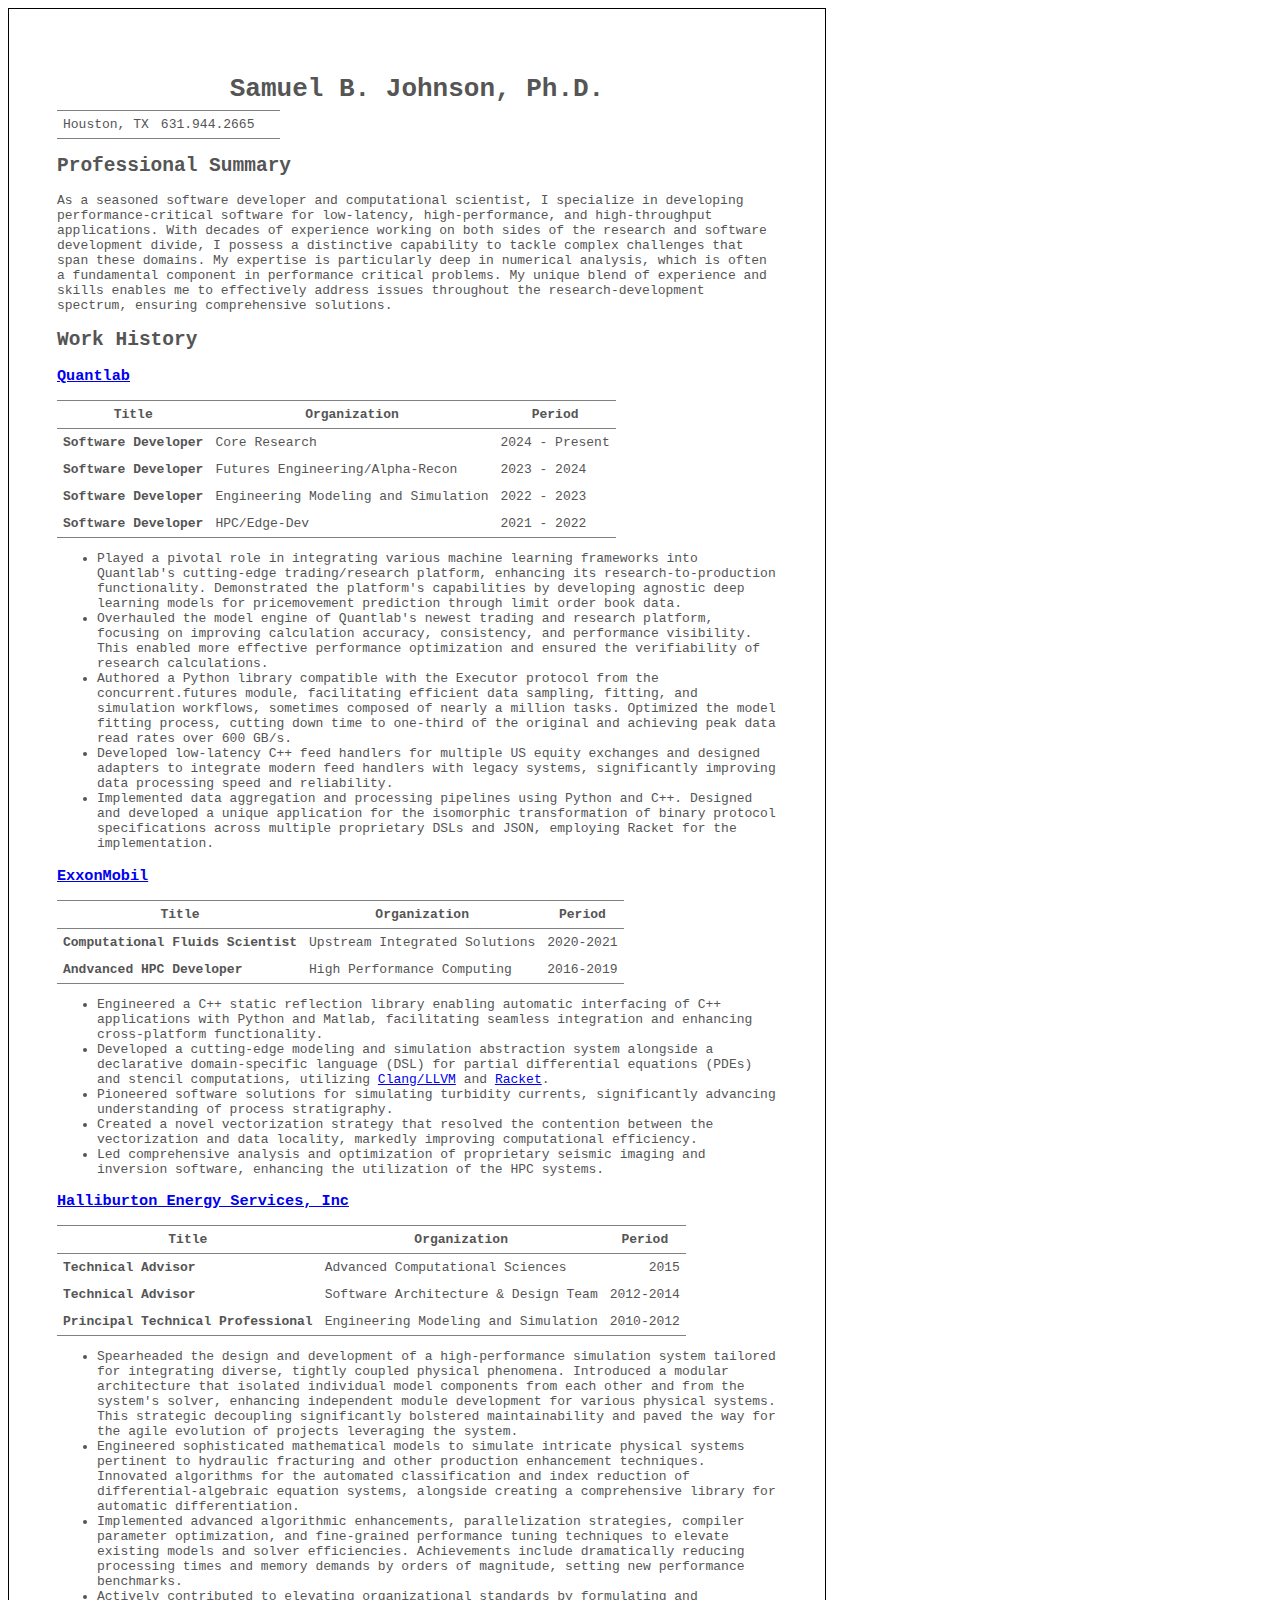
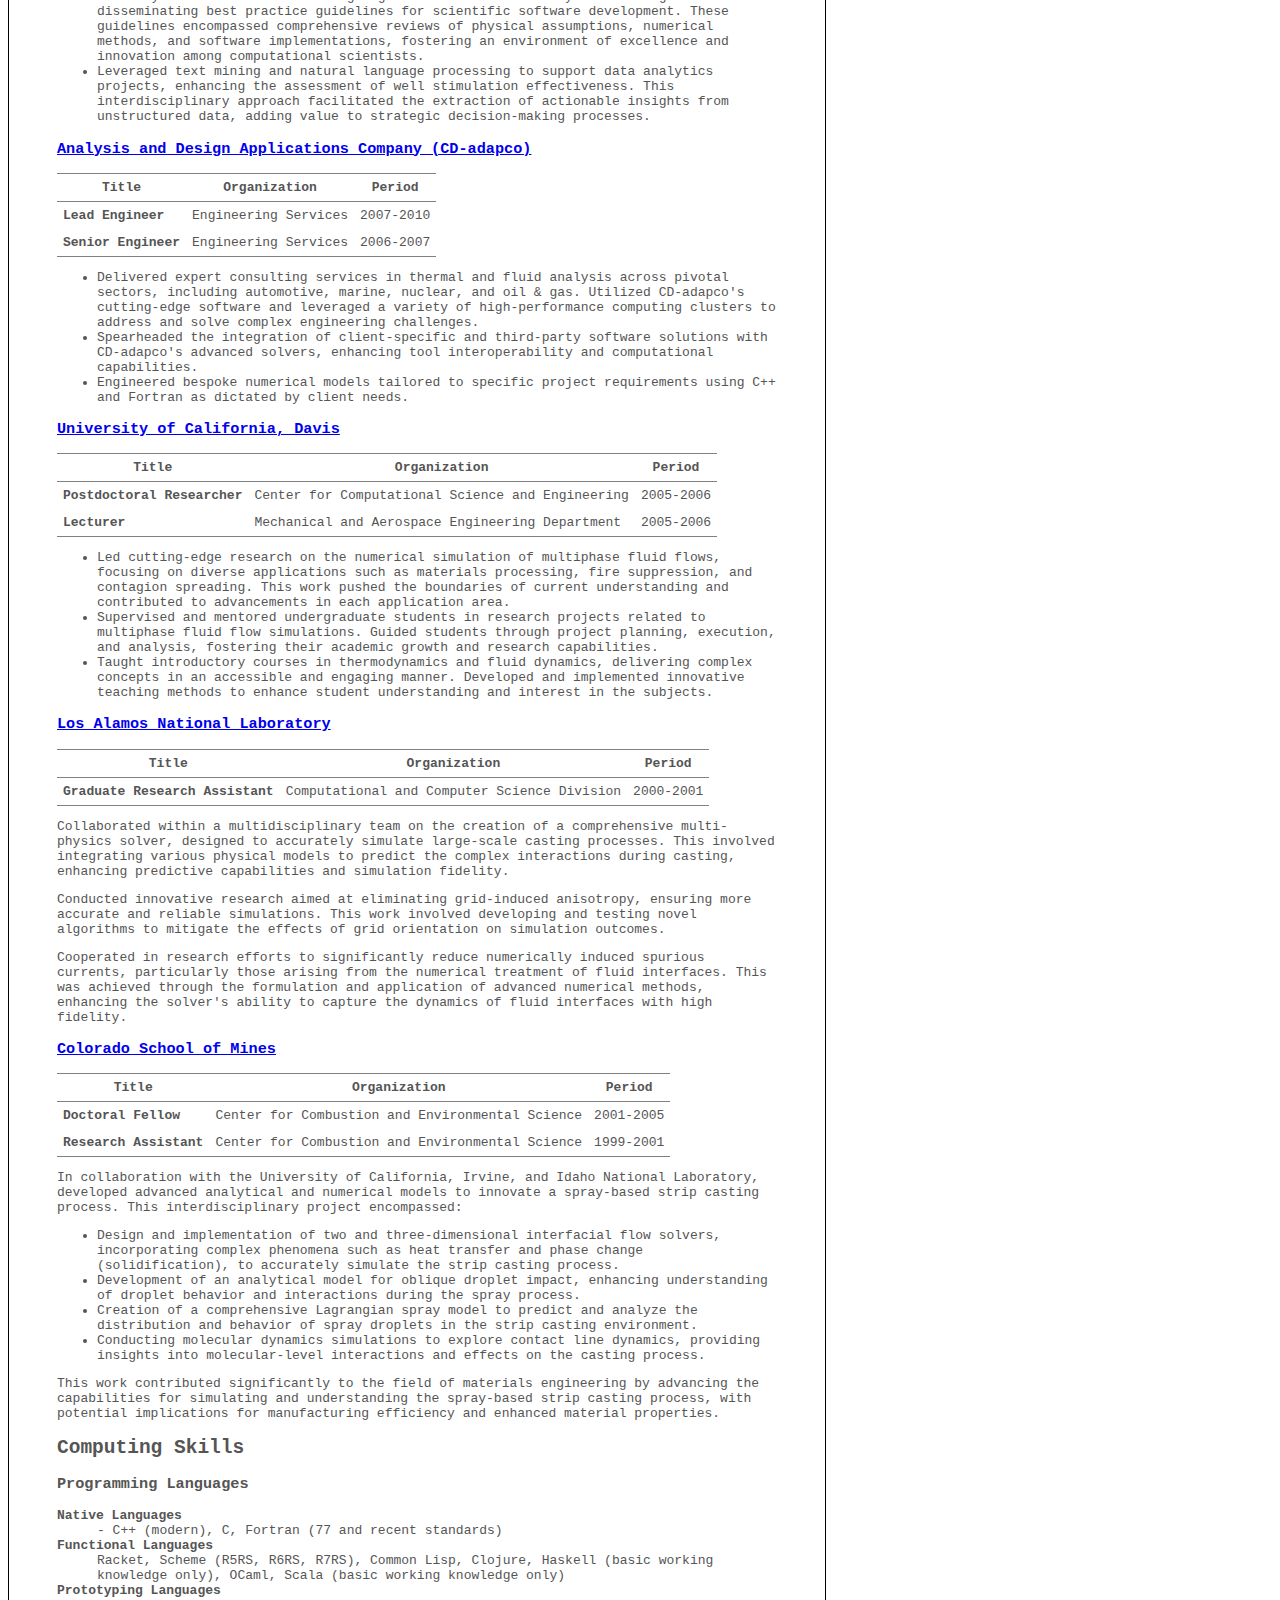
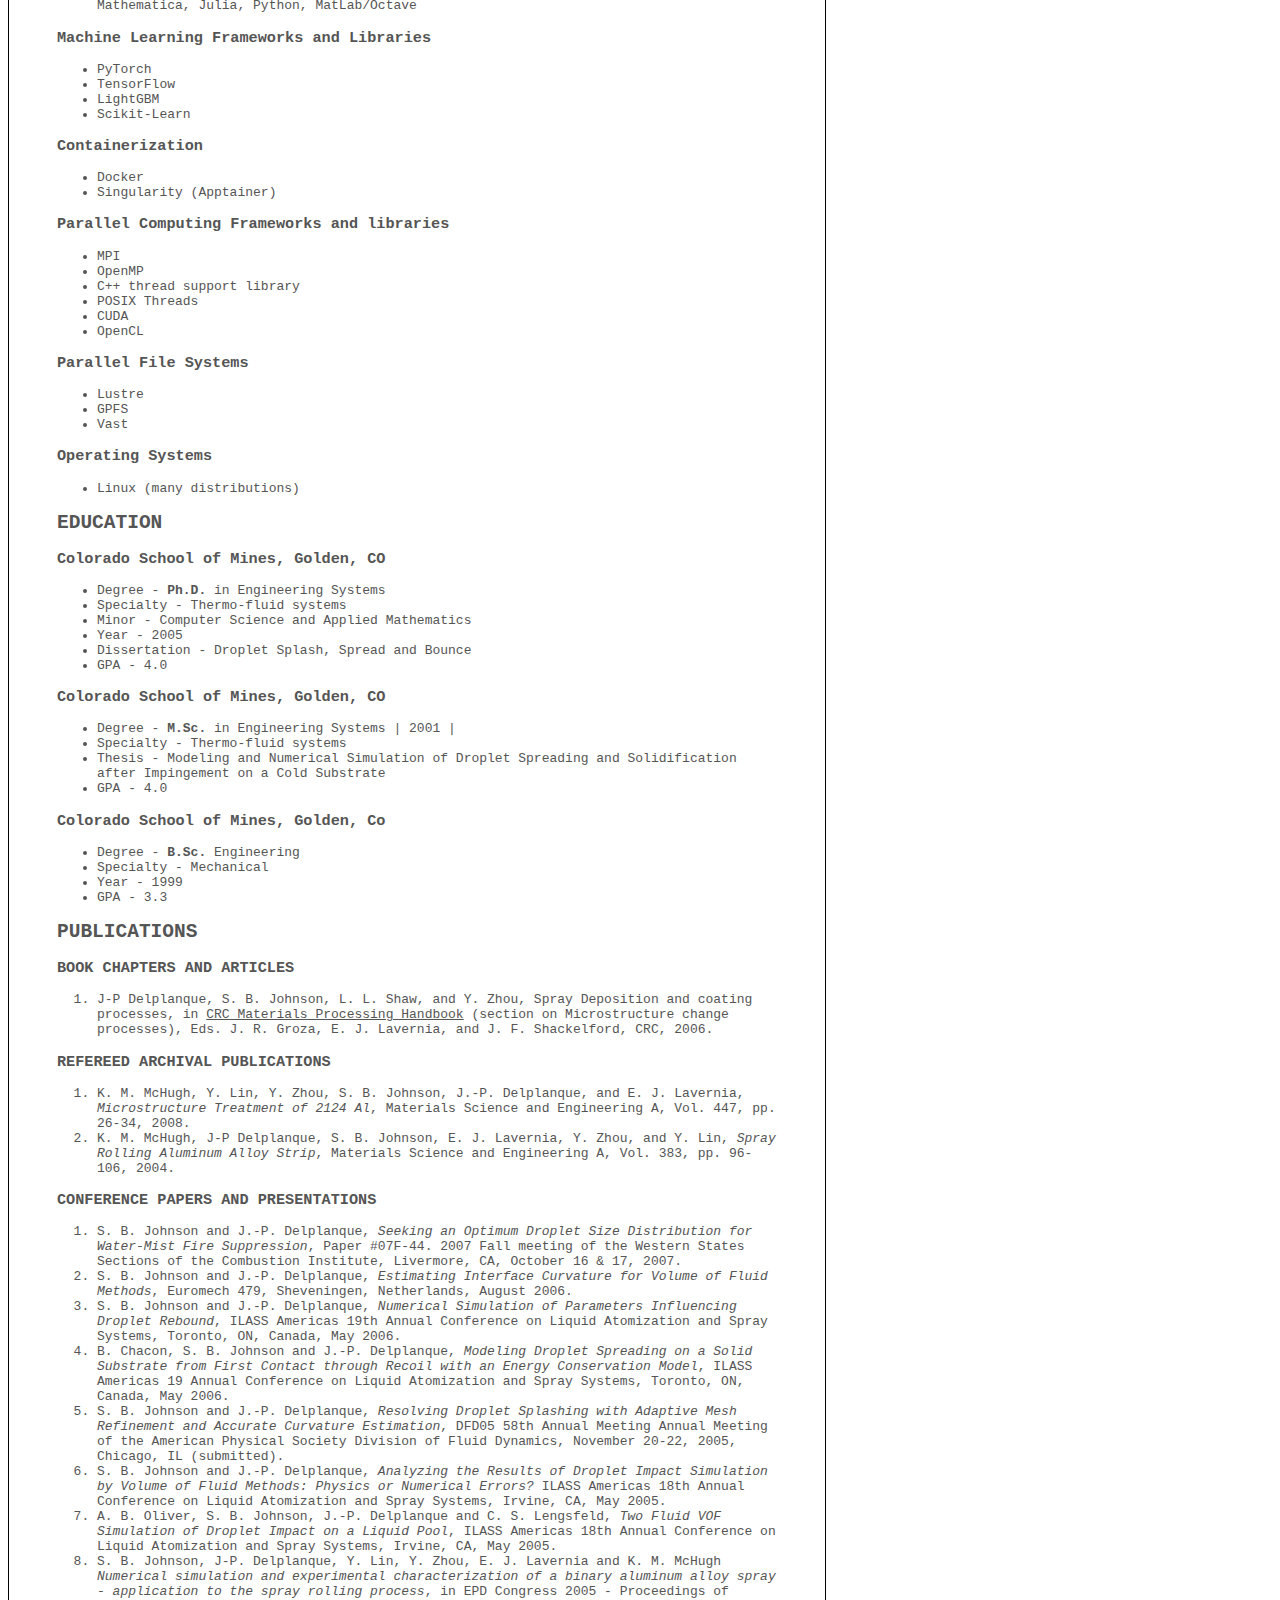
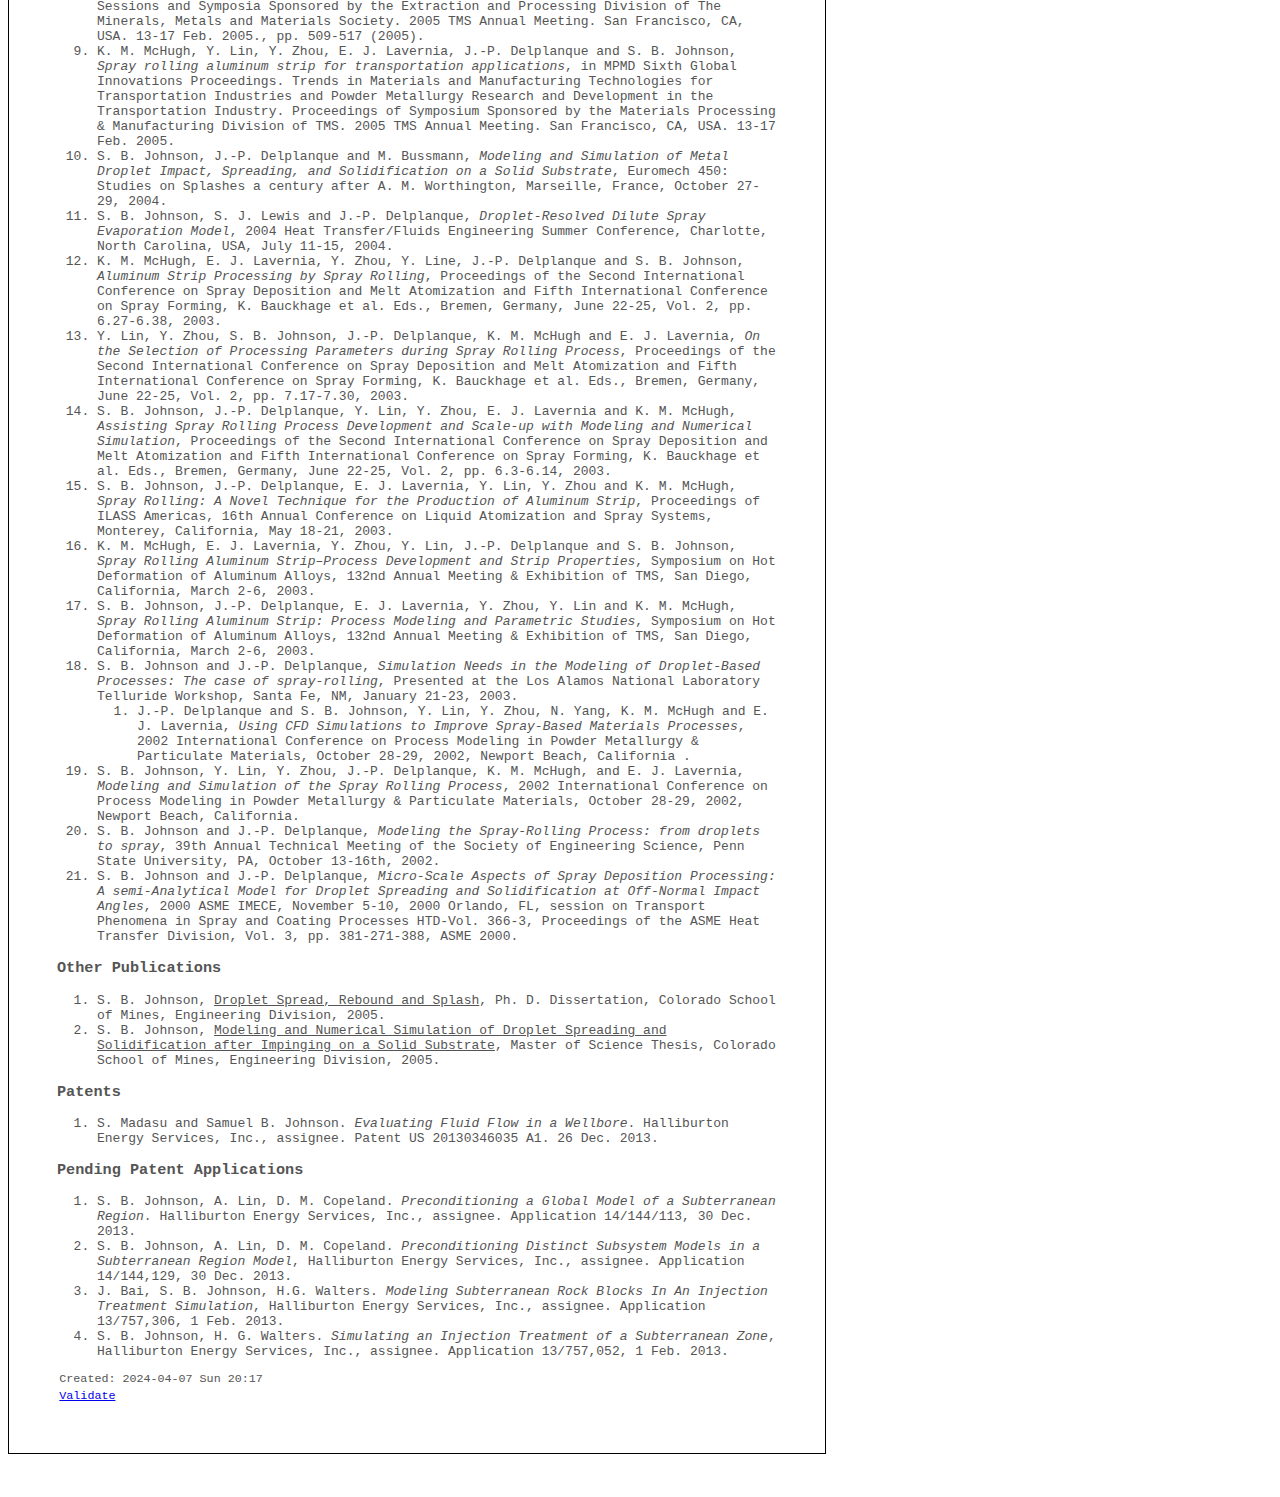
==== commit a55065b5: "Imrovements wording." ====
--- a/resume.html
+++ b/resume.html
@@ -3,7 +3,7 @@
 "http://www.w3.org/TR/xhtml1/DTD/xhtml1-strict.dtd">
 <html xmlns="http://www.w3.org/1999/xhtml" lang="en" xml:lang="en">
 <head>
-<!-- 2024-04-07 Sun 09:32 -->
+<!-- 2024-04-07 Sun 20:17 -->
 <meta http-equiv="Content-Type" content="text/html;charset=utf-8" />
 <meta name="viewport" content="width=device-width, initial-scale=1" />
 <title>Samuel B. Johnson, Ph.D.</title>
@@ -216,78 +216,112 @@
 </tbody>
 </table>
 
-<div id="outline-container-org5eddaa9" class="outline-2">
-<h2 id="org5eddaa9">Professional Summary</h2>
-<div class="outline-text-2" id="text-org5eddaa9">
+<div id="outline-container-orgd4cef20" class="outline-2">
+<h2 id="orgd4cef20">Professional Summary</h2>
+<div class="outline-text-2" id="text-orgd4cef20">
 <p>
 As a seasoned software developer and computational scientist, I
 specialize in developing performance-critical software for
 low-latency, high-performance, and high-throughput applications. With
 decades of experience working on both sides of the research and software
 development divide, I possess a distinctive capability to tackle complex
-challenges that traverse these domains. My expertise is particularly
-deep in numerical analysis, a fundamental component of such
-problems. This unique blend of skills enables me to effectively
-address issues on either side of the research-development spectrum,
-ensuring robust and innovative solutions.
+challenges that span these domains. My expertise is particularly
+deep in numerical analysis, which is often a fundamental component
+in performance critical problems. My unique blend of experience and
+skills enables me to effectively address issues throughout the
+research-development spectrum, ensuring comprehensive solutions.
 </p>
 </div>
 </div>
 
-<div id="outline-container-org11d5498" class="outline-2">
-<h2 id="org11d5498">Work History</h2>
-<div class="outline-text-2" id="text-org11d5498">
-</div>
-<div id="outline-container-org116388a" class="outline-3">
-<h3 id="org116388a"><a href="https://www.quantlab.com">Quantlab</a></h3>
-<div class="outline-text-3" id="text-org116388a">
-<p>
-During my employment at Quantlab, I have have been a part of several
-teams.  Most recently, as part of the Core Research team I integrated
-multiple machine learning frameworks and libraries into Quantlab's
-next generation trading/research platform and demonstrated the direct
-research-to-production capabilities of the platform with several deep
-learning models for limit order books.
-</p>
-
-<p>
-As part of the Futures Engineering/Alpha Recon team, I reworked
-the model engine of Quantlab's next generation trading and research
-platform to improve correctness and consistency of the calculations
-and to improve the visibility of the calculations for performance
-optimization and for research verifiability of the calculations.
-</p>
-
-<p>
-I also implemented a library supporting the <code>Executor</code> protocol from
-Python's  <code>concurrent.futures</code> library to offload data sampling,
-fitting and simulation work, where more than hundreds of thousands of
-simulation are often submitted as a single <code>map</code> call by the executor,
-and I optimized data loading for the model fitting processes, reducing
-the overall time for model fitting to a third of its original time
-with peak read rates of over 600 GB/s.
-</p>
-
-<p>
-As part of the Flex-Dev team I implemented low-latency C++ feed handlers
-including feed handlers for multiple US equity exchanges and
-adapters to retrofit modern feed handlers to the legacy model engine
-and feed to alpha transducers.
-</p>
-
-<p>
-As part of the HPC/Edge-Dev team, I implementation of data
-aggregation and processing pipelines with Python and C++. Design and
-implementation of an application for the isomorphic transformation
-of binary protocol specifications in two in-house DSLs and an
-equivalent representation in JSON (implemented with <a href="https://racket-lang.org/">Racket</a>).
-</p>
-</div>
-</div>
-
-<div id="outline-container-orgbdcb432" class="outline-3">
-<h3 id="orgbdcb432"><a href="https://www.exxonmobil.com">ExxonMobil</a></h3>
-<div class="outline-text-3" id="text-orgbdcb432">
+<div id="outline-container-org4bd55b0" class="outline-2">
+<h2 id="org4bd55b0">Work History</h2>
+<div class="outline-text-2" id="text-org4bd55b0">
+</div>
+<div id="outline-container-orgaa5fd2a" class="outline-3">
+<h3 id="orgaa5fd2a"><a href="https://www.quantlab.com">Quantlab</a></h3>
+<div class="outline-text-3" id="text-orgaa5fd2a">
+<table border="2" cellspacing="0" cellpadding="6" rules="groups" frame="hsides">
+
+
+<colgroup>
+<col  class="org-left" />
+
+<col  class="org-left" />
+
+<col  class="org-left" />
+</colgroup>
+<thead>
+<tr>
+<th scope="col" class="org-left">Title</th>
+<th scope="col" class="org-left">Organization</th>
+<th scope="col" class="org-left">Period</th>
+</tr>
+</thead>
+<tbody>
+<tr>
+<td class="org-left"><b>Software Developer</b></td>
+<td class="org-left">Core Research</td>
+<td class="org-left">2024 - Present</td>
+</tr>
+
+<tr>
+<td class="org-left"><b>Software Developer</b></td>
+<td class="org-left">Futures Engineering/Alpha-Recon</td>
+<td class="org-left">2023 - 2024</td>
+</tr>
+
+<tr>
+<td class="org-left"><b>Software Developer</b></td>
+<td class="org-left">Engineering Modeling and Simulation</td>
+<td class="org-left">2022 - 2023</td>
+</tr>
+
+<tr>
+<td class="org-left"><b>Software Developer</b></td>
+<td class="org-left">HPC/Edge-Dev</td>
+<td class="org-left">2021 - 2022</td>
+</tr>
+</tbody>
+</table>
+
+<ul class="org-ul">
+<li>Played a pivotal role in integrating various machine learning
+frameworks into Quantlab's cutting-edge trading/research platform,
+enhancing its research-to-production functionality. Demonstrated the
+platform's capabilities by developing agnostic deep learning models for
+pricemovement prediction through limit order book data.</li>
+
+<li>Overhauled the model engine of Quantlab's newest trading and
+research platform, focusing on improving calculation accuracy,
+consistency, and performance visibility. This enabled more
+effective performance optimization and ensured the verifiability of
+research calculations.</li>
+
+<li>Authored a Python library compatible with the <code>Executor</code> protocol
+from the <code>concurrent.futures</code> module, facilitating efficient data
+sampling, fitting, and simulation workflows, sometimes composed of
+nearly a million tasks. Optimized the model fitting process,
+cutting down time to one-third of the original and achieving peak
+data read rates over 600 GB/s.</li>
+
+<li>Developed low-latency C++ feed handlers for multiple US equity
+exchanges and designed adapters to integrate modern feed handlers
+with legacy systems, significantly improving data processing speed
+and reliability.</li>
+
+<li>Implemented data aggregation and processing pipelines using Python
+and C++. Designed and developed a unique application for the
+isomorphic transformation of binary protocol specifications across
+multiple proprietary DSLs and JSON, employing Racket for the
+implementation.</li>
+</ul>
+</div>
+</div>
+
+<div id="outline-container-org7994f02" class="outline-3">
+<h3 id="org7994f02"><a href="https://www.exxonmobil.com">ExxonMobil</a></h3>
+<div class="outline-text-3" id="text-org7994f02">
 <table border="2" cellspacing="0" cellpadding="6" rules="groups" frame="hsides">
 
 
@@ -321,28 +355,32 @@
 </table>
 
 <ul class="org-ul">
-<li>Design and implementation of a modeling and simulation abstraction system and
-declarative DSL for PDEs or stencil calculations using <a href="https://clang.llvm.org/">Clang/LLVM</a>
-and <a href="https://racket-lang.org/">Racket</a>.</li>
-
-<li>Development of a C++ reflection library for the automatic binding of
-C++ code with Python and Matlab.</li>
-
-<li>Software development for simulating turbidity currents related to
-process stratigraphy.</li>
-
-<li>Development of a novel vectorization strategy that eliminates the
-contention between vectorization and data locality.</li>
-
-<li>Analysis and optimization of in-house seismic imaging and inversion
-software.</li>
-</ul>
-</div>
-</div>
-
-<div id="outline-container-org4e9f92f" class="outline-3">
-<h3 id="org4e9f92f"><a href="http://www.halliburton.com">Halliburton Energy Services, Inc</a></h3>
-<div class="outline-text-3" id="text-org4e9f92f">
+<li>Engineered a C++ static reflection library enabling automatic interfacing
+of C++ applications with Python and Matlab, facilitating seamless
+integration and enhancing cross-platform functionality.</li>
+
+<li>Developed a cutting-edge modeling and simulation abstraction system
+alongside a declarative domain-specific language (DSL) for partial
+differential equations (PDEs) and stencil computations, utilizing
+<a href="https://clang.llvm.org/">Clang/LLVM</a> and <a href="https://racket-lang.org/">Racket</a>.</li>
+
+<li>Pioneered software solutions for simulating turbidity currents,
+significantly advancing understanding of process stratigraphy.</li>
+
+<li>Created a novel vectorization strategy that resolved the contention
+between the vectorization and data locality, markedly improving
+computational efficiency.</li>
+
+<li>Led comprehensive analysis and optimization of proprietary seismic
+imaging and inversion software, enhancing the utilization of the
+HPC systems.</li>
+</ul>
+</div>
+</div>
+
+<div id="outline-container-org4efed90" class="outline-3">
+<h3 id="org4efed90"><a href="http://www.halliburton.com">Halliburton Energy Services, Inc</a></h3>
+<div class="outline-text-3" id="text-org4efed90">
 <table border="2" cellspacing="0" cellpadding="6" rules="groups" frame="hsides">
 
 
@@ -363,7 +401,7 @@
 <tbody>
 <tr>
 <td class="org-left"><b>Technical Advisor</b></td>
-<td class="org-left">Advanced Computational Science</td>
+<td class="org-left">Advanced Computational Sciences</td>
 <td class="org-right">2015</td>
 </tr>
 
@@ -382,51 +420,48 @@
 </table>
 
 <ul class="org-ul">
-<li>Design and implementation of a high-performance computing framework
-for the simulation of disparate but tightly coupled physics that
-decouples individual model components from each other and the system
-solver to reduce development costs and improve the maintainability
-of the software.</li>
-
-<li>Development of mathematical models for the numerical simulation of
-complex physical systems related to hydraulic fracturing and other
-production enhancement processes.</li>
-
-<li>Development and implementation of algorithms for the automatic
-classification and index reduction of systems of
-differential-algebraic equations based on a graph-theoretic analysis
-of the system's structure via a modification of Pantelides'
-algorithm.</li>
-
-<li>Development of a template library for automatic differentiation of
-physical models using dual arithmetic.</li>
-
-<li>Algorithmic and programming optimization of existing models and
-solvers resulting and multiple orders of magnitude reduction in
-computational time and memory requirements.</li>
-
-<li>Generation of best practices recommendations for the development of
-scientific computing and computer aid engineering software, and
-participated in the organization and execution of third-party
-reviews to improve the integrity of the organizations scientific
-computing software.</li>
-
-<li>Generation of process recommendations for improving the programming
-skills and quality of inexperienced computational scientists and
-engineers in an environment with insufficient experienced
-professionals for effective mentoring.</li>
-
-<li>Text mining and natural language processing in support of data
-analytics for well stimulation effectiveness analysis.</li>
-
-<li>Waterfall and Agile software development.</li>
-</ul>
-</div>
-</div>
-
-<div id="outline-container-orgcde7c5b" class="outline-3">
-<h3 id="orgcde7c5b"><a href="http://www.cd-adapco.com/">Analysis and Design Applications Company (CD-adapco)</a></h3>
-<div class="outline-text-3" id="text-orgcde7c5b">
+<li>Spearheaded the design and development of a high-performance
+simulation system tailored for integrating diverse, tightly coupled
+physical phenomena. Introduced a modular architecture that isolated
+individual model components from each other and from the system's
+solver, enhancing independent module development for various
+physical systems. This strategic decoupling significantly bolstered
+maintainability and paved the way for the agile evolution of
+projects leveraging the system.</li>
+
+<li>Engineered sophisticated mathematical models to simulate intricate
+physical systems pertinent to hydraulic fracturing and other
+production enhancement techniques. Innovated algorithms for the
+automated classification and index reduction of
+differential-algebraic equation systems, alongside creating a
+comprehensive library for automatic differentiation.</li>
+
+<li>Implemented advanced algorithmic enhancements, parallelization
+strategies, compiler parameter optimization, and fine-grained
+performance tuning techniques to elevate existing models and solver
+efficiencies. Achievements include dramatically reducing processing
+times and memory demands by orders of magnitude, setting new
+performance benchmarks.</li>
+
+<li>Actively contributed to elevating organizational standards by
+formulating and disseminating best practice guidelines for
+scientific software development. These guidelines encompassed
+comprehensive reviews of physical assumptions, numerical methods,
+and software implementations, fostering an environment of
+excellence and innovation among computational scientists.</li>
+
+<li>Leveraged text mining and natural language processing to support
+data analytics projects, enhancing the assessment of well
+stimulation effectiveness. This interdisciplinary approach
+facilitated the extraction of actionable insights from unstructured
+data, adding value to strategic decision-making processes.</li>
+</ul>
+</div>
+</div>
+
+<div id="outline-container-org1a3ee30" class="outline-3">
+<h3 id="org1a3ee30"><a href="http://www.cd-adapco.com/">Analysis and Design Applications Company (CD-adapco)</a></h3>
+<div class="outline-text-3" id="text-org1a3ee30">
 <table border="2" cellspacing="0" cellpadding="6" rules="groups" frame="hsides">
 
 
@@ -460,22 +495,25 @@
 </table>
 
 <ul class="org-ul">
-<li>Consulting services in the area of thermal and fluid analysis of
-engineering systems for the automotive, marine, nuclear, and oil &amp;
-gas industries using CD-adapco's state-of-the-art software, and high
-performance compute clusters.</li>
-
-<li>Integrated customer's in-house software and third party software
-with CD-adapco's state of the art solvers.</li>
-
-<li>Developed custom purpose-built numerical models.</li>
-</ul>
-</div>
-</div>
-
-<div id="outline-container-org803acd5" class="outline-3">
-<h3 id="org803acd5"><a href="http://ucdavis.edu/">University of California, Davis</a></h3>
-<div class="outline-text-3" id="text-org803acd5">
+<li>Delivered expert consulting services in thermal and fluid analysis
+across pivotal sectors, including automotive, marine, nuclear, and
+oil &amp; gas. Utilized CD-adapco's cutting-edge software and leveraged
+a variety of high-performance computing clusters to address and
+solve complex engineering challenges.</li>
+
+<li>Spearheaded the integration of client-specific and third-party
+software solutions with CD-adapco's advanced solvers, enhancing
+tool interoperability and computational capabilities.</li>
+
+<li>Engineered bespoke numerical models tailored to specific project
+requirements using C++ and Fortran as dictated by client needs.</li>
+</ul>
+</div>
+</div>
+
+<div id="outline-container-org101026f" class="outline-3">
+<h3 id="org101026f"><a href="http://ucdavis.edu/">University of California, Davis</a></h3>
+<div class="outline-text-3" id="text-org101026f">
 <table border="2" cellspacing="0" cellpadding="6" rules="groups" frame="hsides">
 
 
@@ -509,20 +547,28 @@
 </table>
 
 <ul class="org-ul">
-<li>Conducted research regarding the numerical simulation of multiphase
-fluid flow with applications in materials processing, fire
-suppression and contagion spreading.</li>
-
-<li>Supervised graduate and undergraduate research.</li>
-
-<li>Taught introductory courses in thermodynamics and fluid dynamics.</li>
-</ul>
-</div>
-</div>
-
-<div id="outline-container-org69d00a2" class="outline-3">
-<h3 id="org69d00a2"><a href="http://www.lanl.gov">Los Alamos National Laboratory</a></h3>
-<div class="outline-text-3" id="text-org69d00a2">
+<li>Led cutting-edge research on the numerical simulation of multiphase
+fluid flows, focusing on diverse applications such as materials
+processing, fire suppression, and contagion spreading. This work
+pushed the boundaries of current understanding and contributed to
+advancements in each application area.</li>
+
+<li>Supervised and mentored undergraduate students in research projects
+related to multiphase fluid flow simulations. Guided students
+through project planning, execution, and analysis, fostering their
+academic growth and research capabilities.</li>
+
+<li>Taught introductory courses in thermodynamics and fluid dynamics,
+delivering complex concepts in an accessible and engaging
+manner. Developed and implemented innovative teaching methods to
+enhance student understanding and interest in the subjects.</li>
+</ul>
+</div>
+</div>
+
+<div id="outline-container-org2570a2b" class="outline-3">
+<h3 id="org2570a2b"><a href="http://www.lanl.gov">Los Alamos National Laboratory</a></h3>
+<div class="outline-text-3" id="text-org2570a2b">
 <table border="2" cellspacing="0" cellpadding="6" rules="groups" frame="hsides">
 
 
@@ -549,22 +595,35 @@
 </tbody>
 </table>
 
-<ul class="org-ul">
-<li>Worked with a team on the development of a large-scale multi-physics
-solver for the numerical simulation of casting process.</li>
-
-<li>Conducted research targeting the elimination of grid induced anisotropy.</li>
-
-<li>Conducted research targeting the reduction of numerically induced
-spurious currents related to the numerical treatment of fluid
-interfaces.</li>
-</ul>
-</div>
-</div>
-
-<div id="outline-container-orgde44a75" class="outline-3">
-<h3 id="orgde44a75">Colorado School of Mines</h3>
-<div class="outline-text-3" id="text-orgde44a75">
+<p>
+Collaborated within a multidisciplinary team on the creation of a
+comprehensive multi-physics solver, designed to accurately simulate
+large-scale casting processes. This involved integrating various
+physical models to predict the complex interactions during casting,
+enhancing predictive capabilities and simulation fidelity.
+</p>
+
+<p>
+Conducted innovative research aimed at eliminating grid-induced
+anisotropy, ensuring more accurate and reliable simulations. This work
+involved developing and testing novel algorithms to mitigate the
+effects of grid orientation on simulation outcomes.
+</p>
+
+<p>
+Cooperated in research efforts to significantly reduce numerically
+induced spurious currents, particularly those arising from the
+numerical treatment of fluid interfaces. This was achieved through the
+formulation and application of advanced numerical methods, enhancing
+the solver's ability to capture the dynamics of fluid interfaces with
+high fidelity.
+</p>
+</div>
+</div>
+
+<div id="outline-container-org119e74b" class="outline-3">
+<h3 id="org119e74b"><a href="https://www.mines.edu/">Colorado School of Mines</a></h3>
+<div class="outline-text-3" id="text-org119e74b">
 <table border="2" cellspacing="0" cellpadding="6" rules="groups" frame="hsides">
 
 
@@ -584,68 +643,113 @@
 </thead>
 <tbody>
 <tr>
-<td class="org-left"><b>Postdoctoral Researcher</b></td>
-<td class="org-left">Center for Computational Science and Engineering</td>
-<td class="org-right">2005-2006</td>
-</tr>
-
-<tr>
-<td class="org-left"><b>Lecturer</b></td>
-<td class="org-left">Mechanical and Aerospace Engineering Department</td>
-<td class="org-right">2005-2006</td>
+<td class="org-left"><b>Doctoral Fellow</b></td>
+<td class="org-left">Center for Combustion and Environmental Science</td>
+<td class="org-right">2001-2005</td>
+</tr>
+
+<tr>
+<td class="org-left"><b>Research Assistant</b></td>
+<td class="org-left">Center for Combustion and Environmental Science</td>
+<td class="org-right">1999-2001</td>
 </tr>
 </tbody>
 </table>
 
 <p>
-Creation of analytical and numerical models in support of the
-development of a spray based strip casting process in partnership with
-the University of California, Irvine and the Idaho National
-Laboratory, including two and three-dimensional interfacial flow
-solvers with heat transfer and phase change (solidification), an
-analytical model for oblique droplet impact, a Lagrangian spray model,
-and molecular dynamics simulation for the investigation of contact
-line dynamics.
+In collaboration with the University of California, Irvine, and Idaho
+National Laboratory, developed advanced analytical and numerical
+models to innovate a spray-based strip casting process. This
+interdisciplinary project encompassed:
 </p>
-</div>
-</div>
-</div>
-
-<div id="outline-container-org2531e78" class="outline-2">
-<h2 id="org2531e78">Computing Skills</h2>
-<div class="outline-text-2" id="text-org2531e78">
-</div>
-<div id="outline-container-orgb4488a9" class="outline-3">
-<h3 id="orgb4488a9">Programming Languages</h3>
-<div class="outline-text-3" id="text-orgb4488a9">
-<ul class="org-ul">
-<li><b>Native Languages</b> - C++ (modern), C, Fortran (77 and recent standards)</li>
-
-<li><b>Functional Languages</b> - Racket, Scheme (R5RS, R6RS, R7RS), Common Lisp,
-Clojure,  Haskell (basic working knowledge only), OCaml, Scala (basic working knowledge only)</li>
-
-<li><b>Prototyping Languages</b> -  Mathematica, Julia, Python, MatLab / Octave</li>
-</ul>
-</div>
-</div>
-
-<div id="outline-container-org1f9da7b" class="outline-3">
-<h3 id="org1f9da7b">Parallel Computing Frameworks/Libraries</h3>
-<div class="outline-text-3" id="text-org1f9da7b">
+
+<ul class="org-ul">
+<li>Design and implementation of two and three-dimensional interfacial
+flow solvers, incorporating complex phenomena such as heat transfer
+and phase change (solidification), to accurately simulate the strip
+casting process.</li>
+
+<li>Development of an analytical model for oblique droplet impact,
+enhancing understanding of droplet behavior and interactions during
+the spray process.</li>
+
+<li>Creation of a comprehensive Lagrangian spray model to predict and
+analyze the distribution and behavior of spray droplets in the
+strip casting environment.</li>
+
+<li>Conducting molecular dynamics simulations to explore contact line
+dynamics, providing insights into molecular-level interactions and
+effects on the casting process.</li>
+</ul>
+
+<p>
+This work contributed significantly to the field of materials
+engineering by advancing the capabilities for simulating and
+understanding the spray-based strip casting process, with potential
+implications for manufacturing efficiency and enhanced material
+properties.
+</p>
+</div>
+</div>
+</div>
+
+<div id="outline-container-org6664743" class="outline-2">
+<h2 id="org6664743">Computing Skills</h2>
+<div class="outline-text-2" id="text-org6664743">
+</div>
+<div id="outline-container-org97b2814" class="outline-3">
+<h3 id="org97b2814">Programming Languages</h3>
+<div class="outline-text-3" id="text-org97b2814">
+<dl class="org-dl">
+<dt>Native Languages</dt><dd>- C++ (modern), C, Fortran (77 and recent standards)</dd>
+
+<dt>Functional Languages</dt><dd>Racket, Scheme (R5RS, R6RS, R7RS), Common Lisp,
+Clojure,  Haskell (basic working knowledge only), OCaml, Scala (basic working knowledge only)</dd>
+
+<dt>Prototyping Languages</dt><dd>Mathematica, Julia, Python, MatLab/Octave</dd>
+</dl>
+</div>
+</div>
+
+<div id="outline-container-org969b100" class="outline-3">
+<h3 id="org969b100">Machine Learning Frameworks and Libraries</h3>
+<div class="outline-text-3" id="text-org969b100">
+<ul class="org-ul">
+<li>PyTorch</li>
+<li>TensorFlow</li>
+<li>LightGBM</li>
+<li>Scikit-Learn</li>
+</ul>
+</div>
+</div>
+
+<div id="outline-container-org354cb39" class="outline-3">
+<h3 id="org354cb39">Containerization</h3>
+<div class="outline-text-3" id="text-org354cb39">
+<ul class="org-ul">
+<li>Docker</li>
+<li>Singularity (Apptainer)</li>
+</ul>
+</div>
+</div>
+
+<div id="outline-container-org6eaa503" class="outline-3">
+<h3 id="org6eaa503">Parallel Computing Frameworks and libraries</h3>
+<div class="outline-text-3" id="text-org6eaa503">
 <ul class="org-ul">
 <li>MPI</li>
 <li>OpenMP</li>
 <li>C++ thread support library</li>
 <li>POSIX Threads</li>
-<li>Cuda</li>
+<li>CUDA</li>
 <li>OpenCL</li>
 </ul>
 </div>
 </div>
 
-<div id="outline-container-org8be7558" class="outline-3">
-<h3 id="org8be7558">Parallel File Systems</h3>
-<div class="outline-text-3" id="text-org8be7558">
+<div id="outline-container-org0cf88b0" class="outline-3">
+<h3 id="org0cf88b0">Parallel File Systems</h3>
+<div class="outline-text-3" id="text-org0cf88b0">
 <ul class="org-ul">
 <li>Lustre</li>
 <li>GPFS</li>
@@ -654,25 +758,23 @@
 </div>
 </div>
 
-<div id="outline-container-orgc6ace95" class="outline-3">
-<h3 id="orgc6ace95">Operating Systems</h3>
-<div class="outline-text-3" id="text-orgc6ace95">
+<div id="outline-container-org0bd3dea" class="outline-3">
+<h3 id="org0bd3dea">Operating Systems</h3>
+<div class="outline-text-3" id="text-org0bd3dea">
 <ul class="org-ul">
 <li>Linux (many distributions)</li>
-<li>OSX</li>
-<li>Windows 10</li>
-</ul>
-</div>
-</div>
-</div>
-
-<div id="outline-container-org1bc2fc5" class="outline-2">
-<h2 id="org1bc2fc5">EDUCATION</h2>
-<div class="outline-text-2" id="text-org1bc2fc5">
-</div>
-<div id="outline-container-org64b2dc6" class="outline-3">
-<h3 id="org64b2dc6">Colorado School of Mines, Golden, CO</h3>
-<div class="outline-text-3" id="text-org64b2dc6">
+</ul>
+</div>
+</div>
+</div>
+
+<div id="outline-container-orgd23ea38" class="outline-2">
+<h2 id="orgd23ea38">EDUCATION</h2>
+<div class="outline-text-2" id="text-orgd23ea38">
+</div>
+<div id="outline-container-org648b97f" class="outline-3">
+<h3 id="org648b97f">Colorado School of Mines, Golden, CO</h3>
+<div class="outline-text-3" id="text-org648b97f">
 <ul class="org-ul">
 <li>Degree -  <b>Ph.D.</b> in Engineering Systems</li>
 <li>Specialty - Thermo-fluid systems</li>
@@ -684,9 +786,9 @@
 </div>
 </div>
 
-<div id="outline-container-org3f17a9b" class="outline-3">
-<h3 id="org3f17a9b">Colorado School of Mines, Golden, CO</h3>
-<div class="outline-text-3" id="text-org3f17a9b">
+<div id="outline-container-org660f576" class="outline-3">
+<h3 id="org660f576">Colorado School of Mines, Golden, CO</h3>
+<div class="outline-text-3" id="text-org660f576">
 <ul class="org-ul">
 <li>Degree - <b>M.Sc.</b> in Engineering Systems | 2001 |</li>
 <li>Specialty - Thermo-fluid systems</li>
@@ -696,9 +798,9 @@
 </div>
 </div>
 
-<div id="outline-container-org70f3d2a" class="outline-3">
-<h3 id="org70f3d2a">Colorado School of Mines, Golden, Co</h3>
-<div class="outline-text-3" id="text-org70f3d2a">
+<div id="outline-container-orgb4a26a6" class="outline-3">
+<h3 id="orgb4a26a6">Colorado School of Mines, Golden, Co</h3>
+<div class="outline-text-3" id="text-orgb4a26a6">
 <ul class="org-ul">
 <li>Degree - <b>B.Sc.</b>  Engineering</li>
 <li>Specialty - Mechanical</li>
@@ -709,22 +811,22 @@
 </div>
 </div>
 
-<div id="outline-container-org8ba8ec4" class="outline-2">
-<h2 id="org8ba8ec4">PUBLICATIONS</h2>
-<div class="outline-text-2" id="text-org8ba8ec4">
-</div>
-<div id="outline-container-org9c1f9fb" class="outline-3">
-<h3 id="org9c1f9fb">BOOK CHAPTERS AND ARTICLES</h3>
-<div class="outline-text-3" id="text-org9c1f9fb">
+<div id="outline-container-org0cc0b39" class="outline-2">
+<h2 id="org0cc0b39">PUBLICATIONS</h2>
+<div class="outline-text-2" id="text-org0cc0b39">
+</div>
+<div id="outline-container-orgb930799" class="outline-3">
+<h3 id="orgb930799">BOOK CHAPTERS AND ARTICLES</h3>
+<div class="outline-text-3" id="text-orgb930799">
 <ol class="org-ol">
 <li>J-P Delplanque, S. B. Johnson, L. L. Shaw, and Y. Zhou, Spray Deposition and coating processes, in <span class="underline">CRC Materials Processing Handbook</span> (section on Microstructure change processes), Eds. J. R. Groza, E. J. Lavernia, and J. F. Shackelford, CRC, 2006.</li>
 </ol>
 </div>
 </div>
 
-<div id="outline-container-org8e9a388" class="outline-3">
-<h3 id="org8e9a388">REFEREED ARCHIVAL PUBLICATIONS</h3>
-<div class="outline-text-3" id="text-org8e9a388">
+<div id="outline-container-org8300e2c" class="outline-3">
+<h3 id="org8300e2c">REFEREED ARCHIVAL PUBLICATIONS</h3>
+<div class="outline-text-3" id="text-org8300e2c">
 <ol class="org-ol">
 <li>K. M. McHugh, Y. Lin, Y. Zhou, S. B. Johnson, J.-P. Delplanque, and E. J. Lavernia, <i>Microstructure Treatment of 2124 Al</i>, Materials Science and Engineering A, Vol. 447, pp. 26-34, 2008.</li>
 
@@ -733,9 +835,9 @@
 </div>
 </div>
 
-<div id="outline-container-orgfdc74ea" class="outline-3">
-<h3 id="orgfdc74ea">CONFERENCE PAPERS AND PRESENTATIONS</h3>
-<div class="outline-text-3" id="text-orgfdc74ea">
+<div id="outline-container-orga190ebd" class="outline-3">
+<h3 id="orga190ebd">CONFERENCE PAPERS AND PRESENTATIONS</h3>
+<div class="outline-text-3" id="text-orga190ebd">
 <ol class="org-ol">
 <li>S. B. Johnson and J.-P. Delplanque, <i>Seeking an Optimum Droplet Size Distribution for Water-Mist Fire Suppression</i>, Paper #07F-44. 2007 Fall meeting of the Western States Sections of the Combustion Institute, Livermore, CA, October 16 &amp; 17, 2007.</li>
 
@@ -786,9 +888,9 @@
 </div>
 </div>
 
-<div id="outline-container-org81839d5" class="outline-3">
-<h3 id="org81839d5">Other Publications</h3>
-<div class="outline-text-3" id="text-org81839d5">
+<div id="outline-container-orgec94a30" class="outline-3">
+<h3 id="orgec94a30">Other Publications</h3>
+<div class="outline-text-3" id="text-orgec94a30">
 <ol class="org-ol">
 <li>S. B. Johnson, <span class="underline">Droplet Spread, Rebound and Splash</span>, Ph. D. Dissertation, Colorado School of Mines, Engineering Division, 2005.</li>
 
@@ -797,9 +899,9 @@
 </div>
 </div>
 
-<div id="outline-container-orgffa0e93" class="outline-3">
-<h3 id="orgffa0e93">Patents</h3>
-<div class="outline-text-3" id="text-orgffa0e93">
+<div id="outline-container-org5cfc2f2" class="outline-3">
+<h3 id="org5cfc2f2">Patents</h3>
+<div class="outline-text-3" id="text-org5cfc2f2">
 <ol class="org-ol">
 <li>S. Madasu and Samuel B. Johnson. <i>Evaluating Fluid Flow in a Wellbore</i>. Halliburton Energy Services, Inc., assignee. Patent US 20130346035 A1. 26 Dec. 2013.</li>
 </ol>
@@ -807,9 +909,9 @@
 </div>
 
 
-<div id="outline-container-org34b84f3" class="outline-3">
-<h3 id="org34b84f3">Pending Patent Applications</h3>
-<div class="outline-text-3" id="text-org34b84f3">
+<div id="outline-container-org5dd9dee" class="outline-3">
+<h3 id="org5dd9dee">Pending Patent Applications</h3>
+<div class="outline-text-3" id="text-org5dd9dee">
 <ol class="org-ol">
 <li>S. B. Johnson, A. Lin, D. M. Copeland. <i>Preconditioning a Global Model of a Subterranean Region</i>. Halliburton Energy Services, Inc., assignee. Application 14/144/113, 30 Dec. 2013.</li>
 
@@ -824,8 +926,8 @@
 </div>
 </div>
 <div id="postamble" class="status">
-<p class="date">Created: 2024-04-07 Sun 09:32</p>
+<p class="date">Created: 2024-04-07 Sun 20:17</p>
 <p class="validation"><a href="https://validator.w3.org/check?uri=referer">Validate</a></p>
 </div>
 </body>
-</html>+</html>
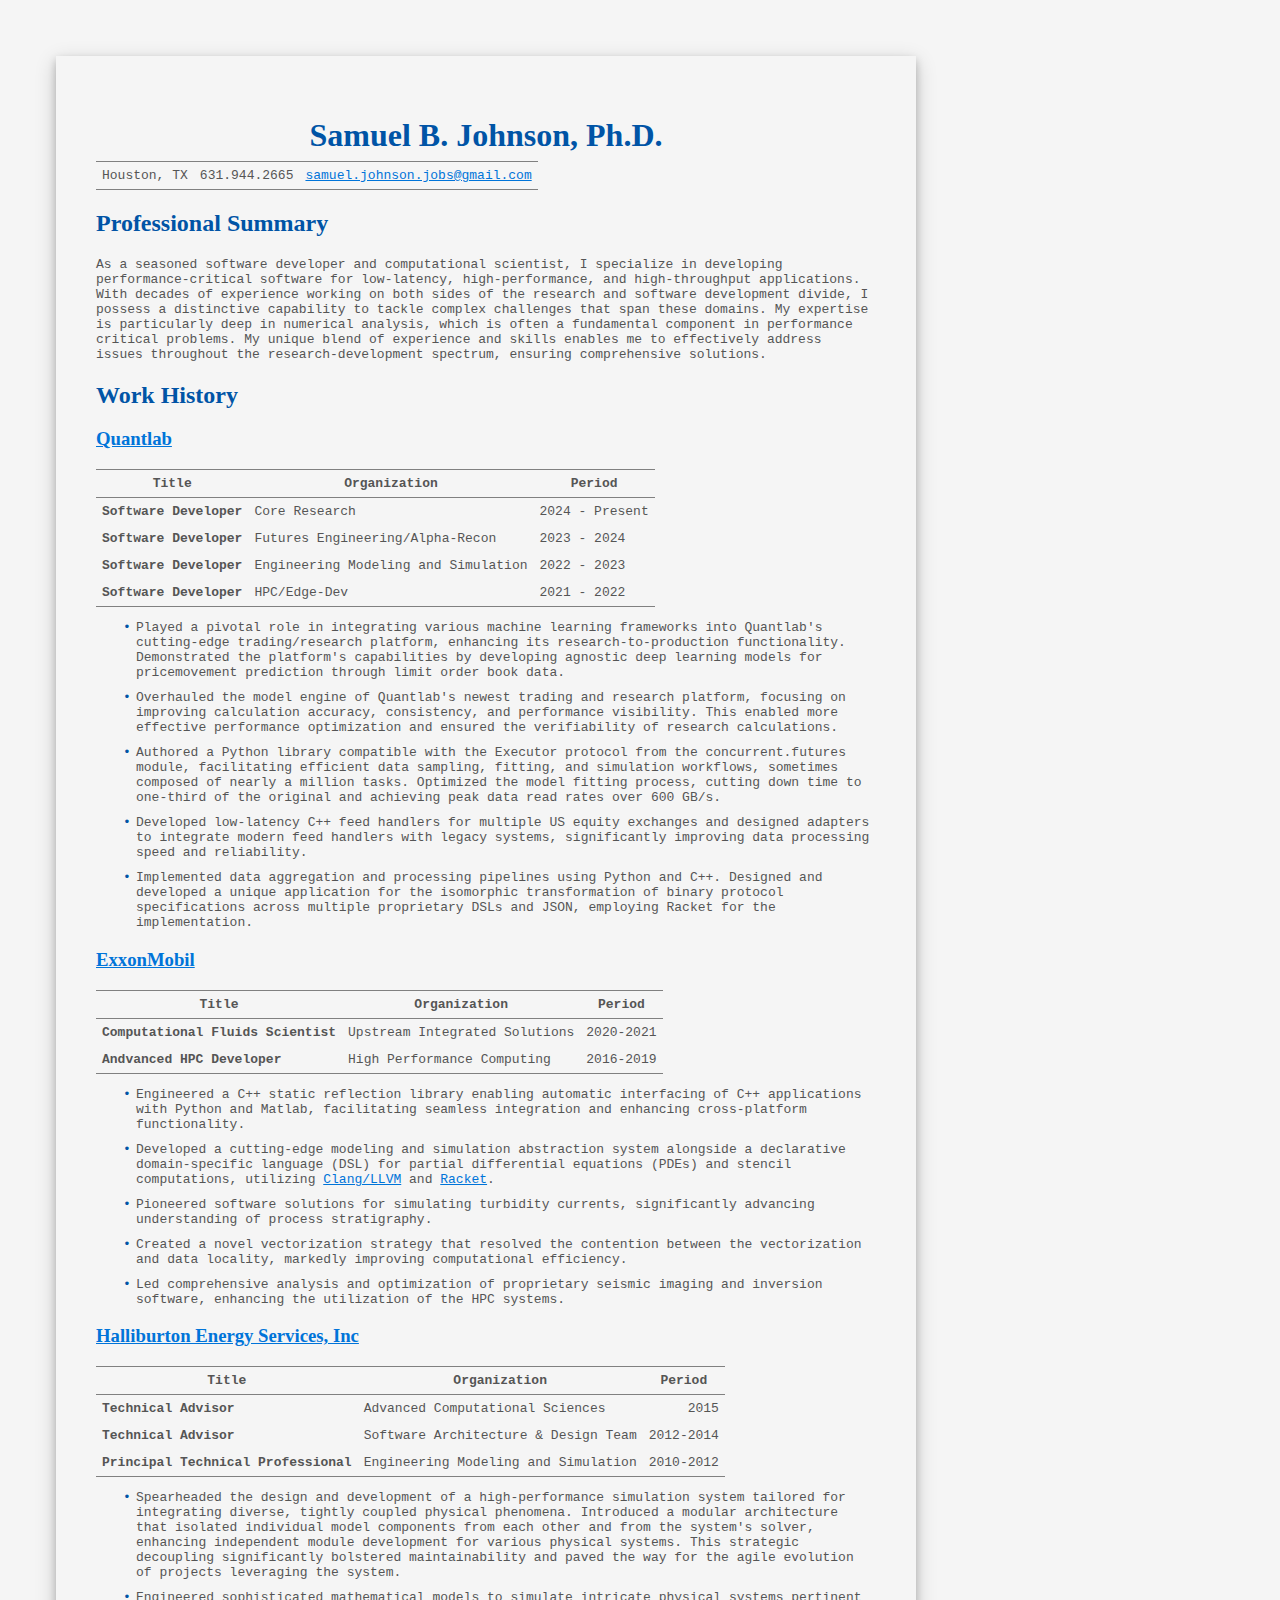
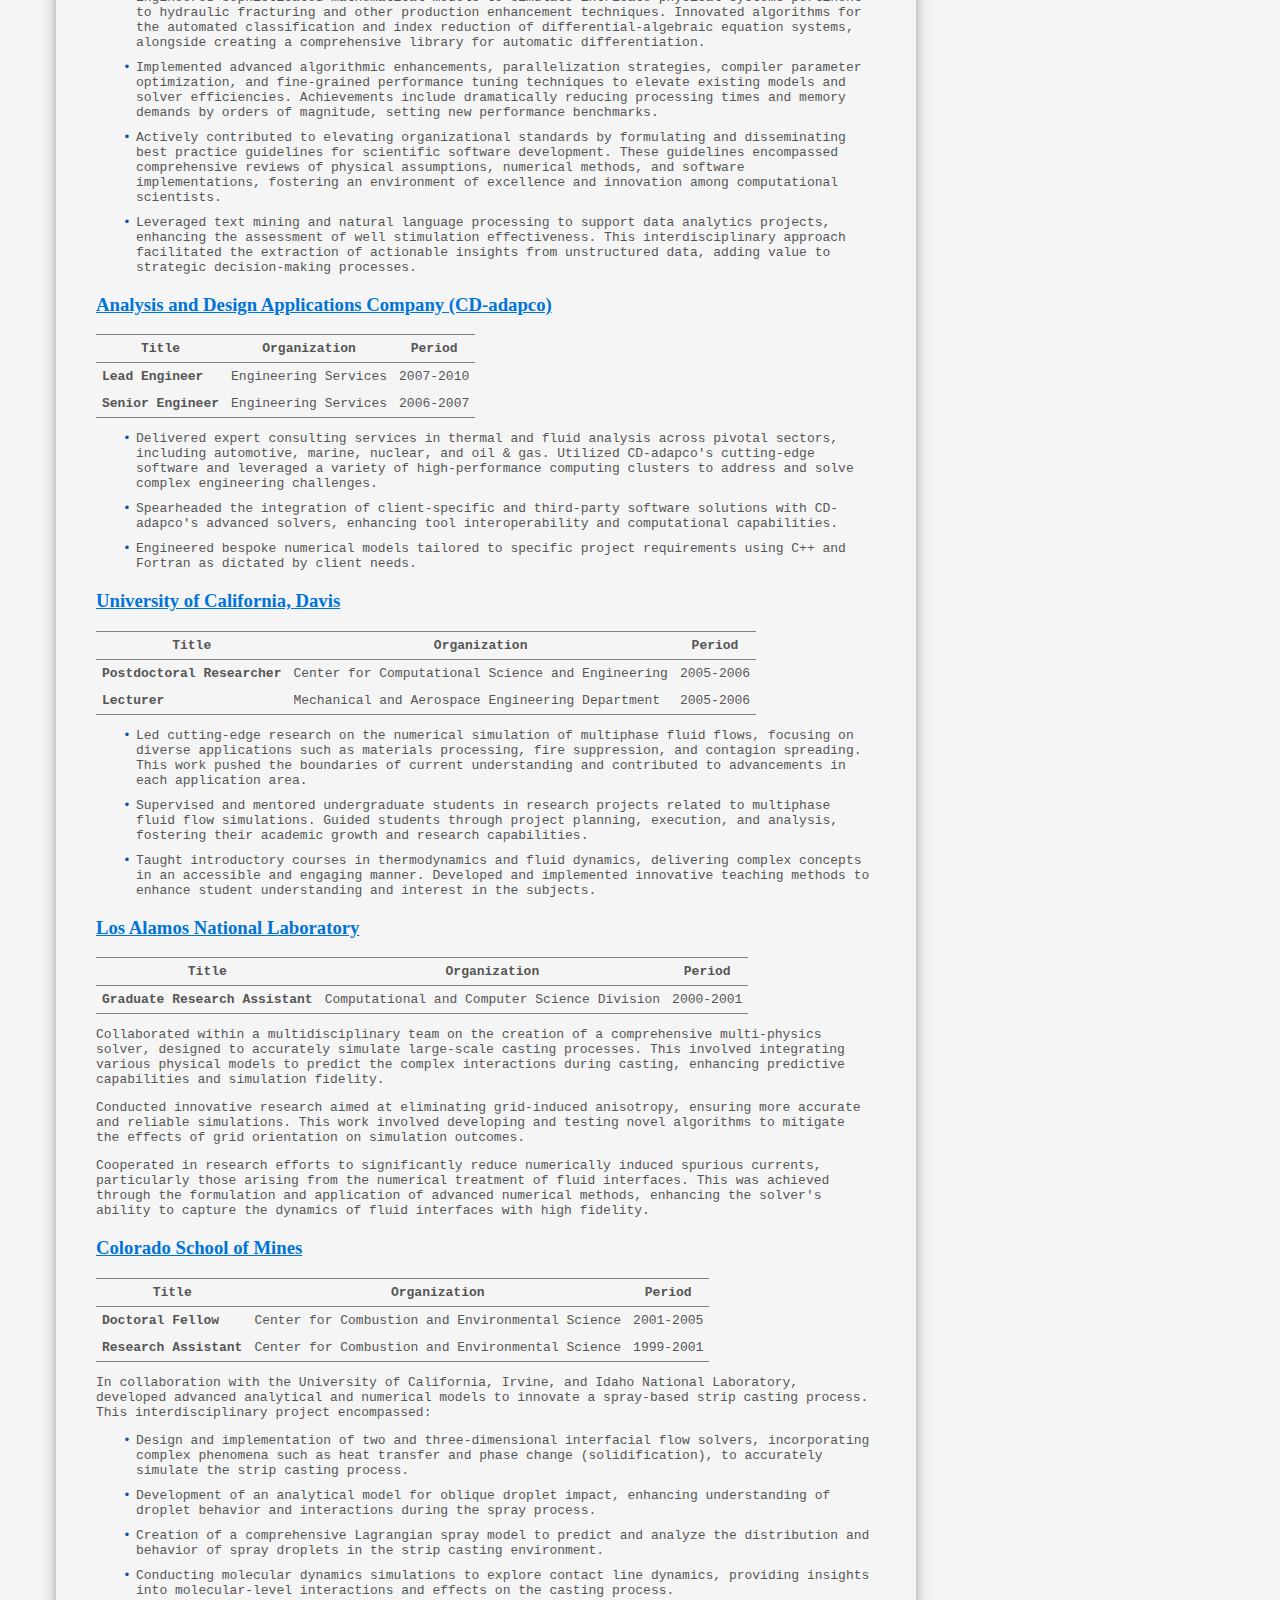
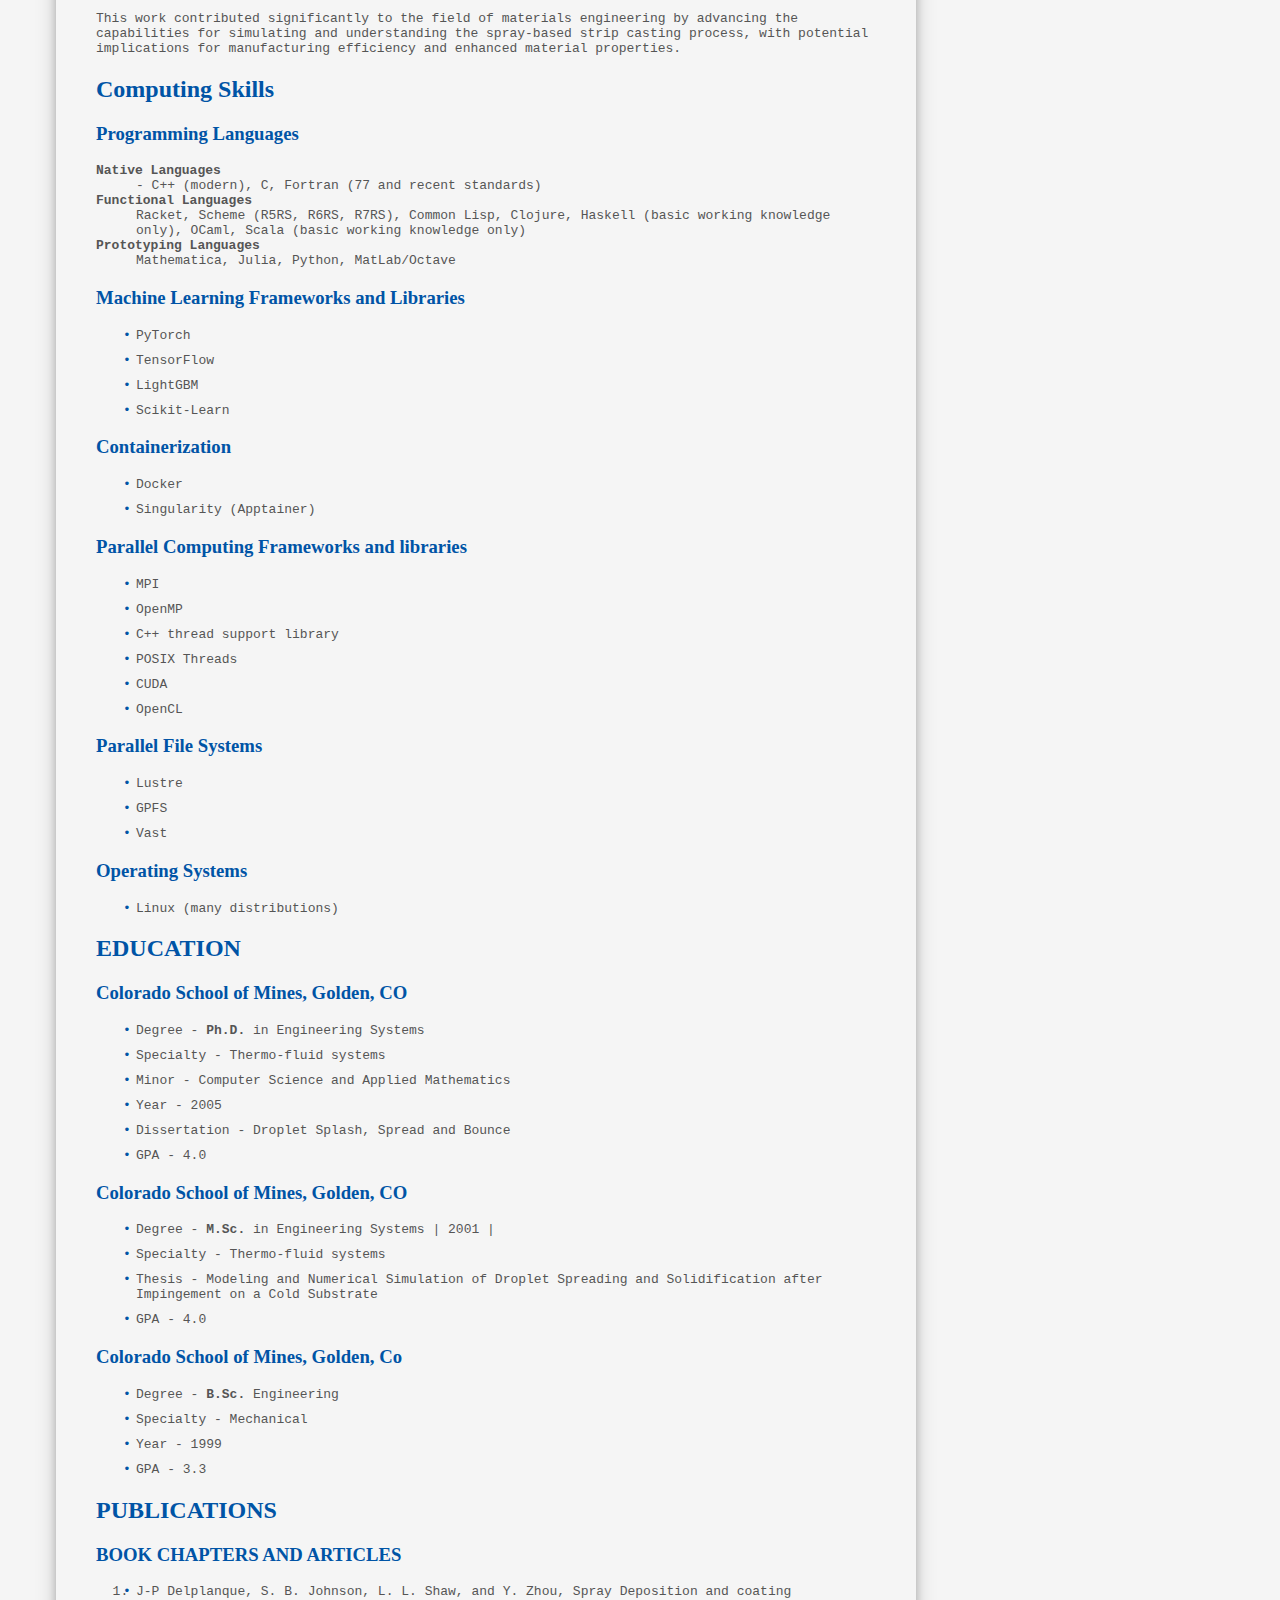
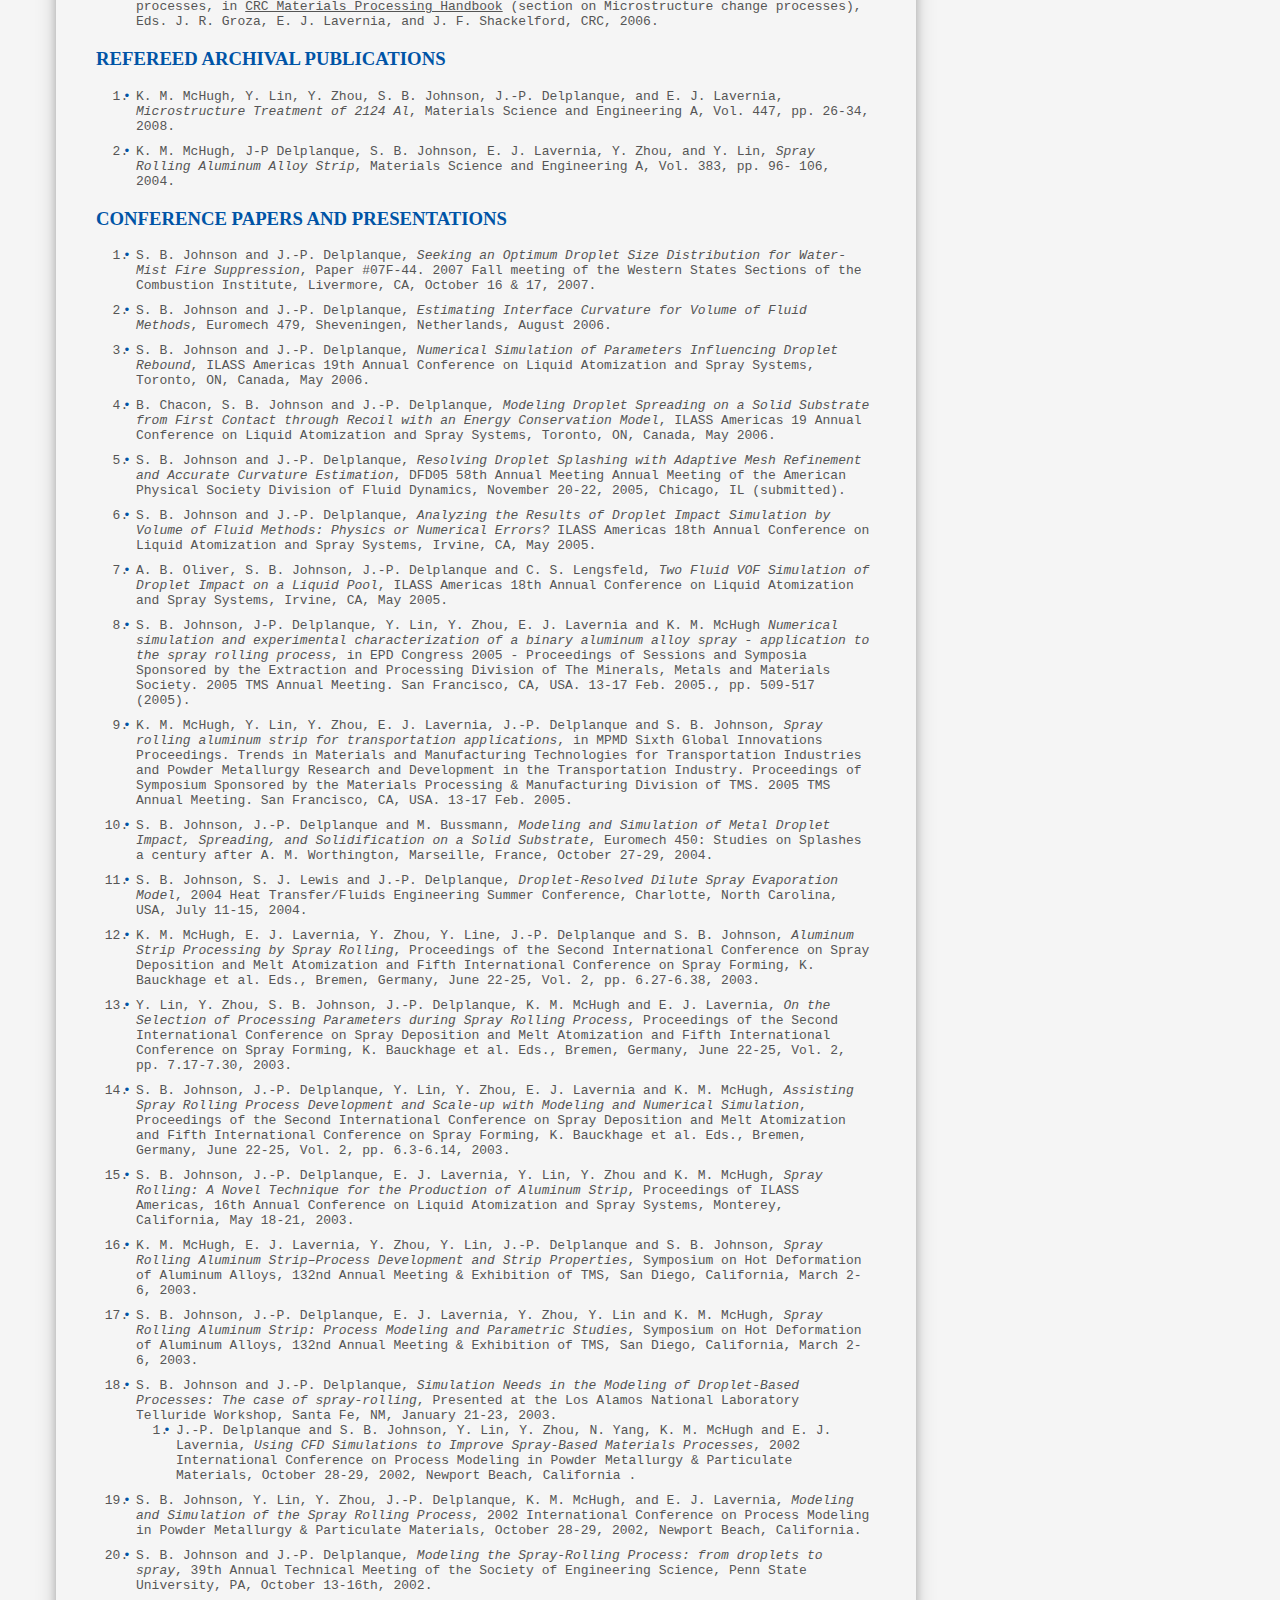
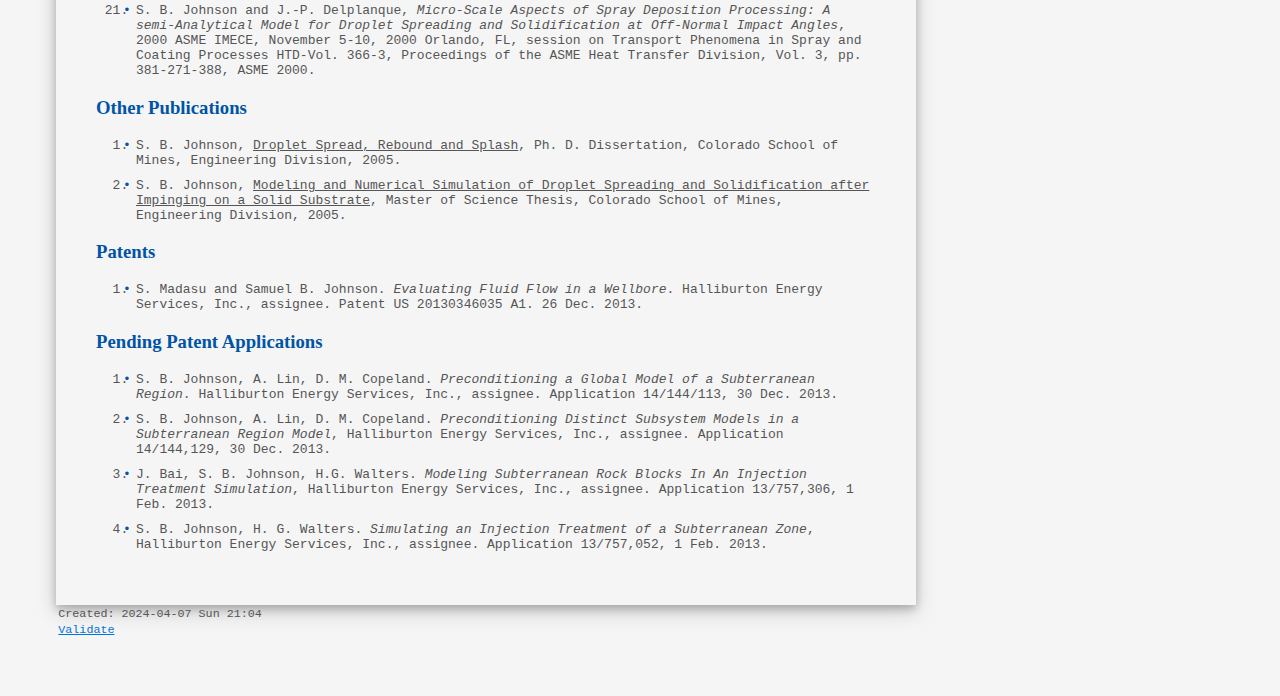
==== commit 04324177: "Improved the style." ====
--- a/resume.html
+++ b/resume.html
@@ -3,7 +3,7 @@
 "http://www.w3.org/TR/xhtml1/DTD/xhtml1-strict.dtd">
 <html xmlns="http://www.w3.org/1999/xhtml" lang="en" xml:lang="en">
 <head>
-<!-- 2024-04-07 Sun 20:17 -->
+<!-- 2024-04-07 Sun 21:04 -->
 <meta http-equiv="Content-Type" content="text/html;charset=utf-8" />
 <meta name="viewport" content="width=device-width, initial-scale=1" />
 <title>Samuel B. Johnson, Ph.D.</title>
@@ -211,14 +211,14 @@
 <tr>
 <td class="org-left">Houston, TX</td>
 <td class="org-right">631.944.2665</td>
-<td class="org-left">&#xa0;</td>
+<td class="org-left"><a href="mailto:samuel.johnson.jobs@gmail.com">samuel.johnson.jobs@gmail.com</a></td>
 </tr>
 </tbody>
 </table>
 
-<div id="outline-container-orgd4cef20" class="outline-2">
-<h2 id="orgd4cef20">Professional Summary</h2>
-<div class="outline-text-2" id="text-orgd4cef20">
+<div id="outline-container-org2299a72" class="outline-2">
+<h2 id="org2299a72">Professional Summary</h2>
+<div class="outline-text-2" id="text-org2299a72">
 <p>
 As a seasoned software developer and computational scientist, I
 specialize in developing performance-critical software for
@@ -234,13 +234,13 @@
 </div>
 </div>
 
-<div id="outline-container-org4bd55b0" class="outline-2">
-<h2 id="org4bd55b0">Work History</h2>
-<div class="outline-text-2" id="text-org4bd55b0">
-</div>
-<div id="outline-container-orgaa5fd2a" class="outline-3">
-<h3 id="orgaa5fd2a"><a href="https://www.quantlab.com">Quantlab</a></h3>
-<div class="outline-text-3" id="text-orgaa5fd2a">
+<div id="outline-container-org286ab05" class="outline-2">
+<h2 id="org286ab05">Work History</h2>
+<div class="outline-text-2" id="text-org286ab05">
+</div>
+<div id="outline-container-org4d324bd" class="outline-3">
+<h3 id="org4d324bd"><a href="https://www.quantlab.com">Quantlab</a></h3>
+<div class="outline-text-3" id="text-org4d324bd">
 <table border="2" cellspacing="0" cellpadding="6" rules="groups" frame="hsides">
 
 
@@ -319,9 +319,9 @@
 </div>
 </div>
 
-<div id="outline-container-org7994f02" class="outline-3">
-<h3 id="org7994f02"><a href="https://www.exxonmobil.com">ExxonMobil</a></h3>
-<div class="outline-text-3" id="text-org7994f02">
+<div id="outline-container-org7921657" class="outline-3">
+<h3 id="org7921657"><a href="https://www.exxonmobil.com">ExxonMobil</a></h3>
+<div class="outline-text-3" id="text-org7921657">
 <table border="2" cellspacing="0" cellpadding="6" rules="groups" frame="hsides">
 
 
@@ -378,9 +378,9 @@
 </div>
 </div>
 
-<div id="outline-container-org4efed90" class="outline-3">
-<h3 id="org4efed90"><a href="http://www.halliburton.com">Halliburton Energy Services, Inc</a></h3>
-<div class="outline-text-3" id="text-org4efed90">
+<div id="outline-container-org81d74e8" class="outline-3">
+<h3 id="org81d74e8"><a href="http://www.halliburton.com">Halliburton Energy Services, Inc</a></h3>
+<div class="outline-text-3" id="text-org81d74e8">
 <table border="2" cellspacing="0" cellpadding="6" rules="groups" frame="hsides">
 
 
@@ -459,9 +459,9 @@
 </div>
 </div>
 
-<div id="outline-container-org1a3ee30" class="outline-3">
-<h3 id="org1a3ee30"><a href="http://www.cd-adapco.com/">Analysis and Design Applications Company (CD-adapco)</a></h3>
-<div class="outline-text-3" id="text-org1a3ee30">
+<div id="outline-container-orgbc300b0" class="outline-3">
+<h3 id="orgbc300b0"><a href="http://www.cd-adapco.com/">Analysis and Design Applications Company (CD-adapco)</a></h3>
+<div class="outline-text-3" id="text-orgbc300b0">
 <table border="2" cellspacing="0" cellpadding="6" rules="groups" frame="hsides">
 
 
@@ -511,9 +511,9 @@
 </div>
 </div>
 
-<div id="outline-container-org101026f" class="outline-3">
-<h3 id="org101026f"><a href="http://ucdavis.edu/">University of California, Davis</a></h3>
-<div class="outline-text-3" id="text-org101026f">
+<div id="outline-container-orgd1d32ac" class="outline-3">
+<h3 id="orgd1d32ac"><a href="http://ucdavis.edu/">University of California, Davis</a></h3>
+<div class="outline-text-3" id="text-orgd1d32ac">
 <table border="2" cellspacing="0" cellpadding="6" rules="groups" frame="hsides">
 
 
@@ -566,9 +566,9 @@
 </div>
 </div>
 
-<div id="outline-container-org2570a2b" class="outline-3">
-<h3 id="org2570a2b"><a href="http://www.lanl.gov">Los Alamos National Laboratory</a></h3>
-<div class="outline-text-3" id="text-org2570a2b">
+<div id="outline-container-org631c609" class="outline-3">
+<h3 id="org631c609"><a href="http://www.lanl.gov">Los Alamos National Laboratory</a></h3>
+<div class="outline-text-3" id="text-org631c609">
 <table border="2" cellspacing="0" cellpadding="6" rules="groups" frame="hsides">
 
 
@@ -621,9 +621,9 @@
 </div>
 </div>
 
-<div id="outline-container-org119e74b" class="outline-3">
-<h3 id="org119e74b"><a href="https://www.mines.edu/">Colorado School of Mines</a></h3>
-<div class="outline-text-3" id="text-org119e74b">
+<div id="outline-container-org28a81c2" class="outline-3">
+<h3 id="org28a81c2"><a href="https://www.mines.edu/">Colorado School of Mines</a></h3>
+<div class="outline-text-3" id="text-org28a81c2">
 <table border="2" cellspacing="0" cellpadding="6" rules="groups" frame="hsides">
 
 
@@ -693,13 +693,13 @@
 </div>
 </div>
 
-<div id="outline-container-org6664743" class="outline-2">
-<h2 id="org6664743">Computing Skills</h2>
-<div class="outline-text-2" id="text-org6664743">
-</div>
-<div id="outline-container-org97b2814" class="outline-3">
-<h3 id="org97b2814">Programming Languages</h3>
-<div class="outline-text-3" id="text-org97b2814">
+<div id="outline-container-orgd5fcf25" class="outline-2">
+<h2 id="orgd5fcf25">Computing Skills</h2>
+<div class="outline-text-2" id="text-orgd5fcf25">
+</div>
+<div id="outline-container-orgf83daa3" class="outline-3">
+<h3 id="orgf83daa3">Programming Languages</h3>
+<div class="outline-text-3" id="text-orgf83daa3">
 <dl class="org-dl">
 <dt>Native Languages</dt><dd>- C++ (modern), C, Fortran (77 and recent standards)</dd>
 
@@ -711,9 +711,9 @@
 </div>
 </div>
 
-<div id="outline-container-org969b100" class="outline-3">
-<h3 id="org969b100">Machine Learning Frameworks and Libraries</h3>
-<div class="outline-text-3" id="text-org969b100">
+<div id="outline-container-org13f83f7" class="outline-3">
+<h3 id="org13f83f7">Machine Learning Frameworks and Libraries</h3>
+<div class="outline-text-3" id="text-org13f83f7">
 <ul class="org-ul">
 <li>PyTorch</li>
 <li>TensorFlow</li>
@@ -723,9 +723,9 @@
 </div>
 </div>
 
-<div id="outline-container-org354cb39" class="outline-3">
-<h3 id="org354cb39">Containerization</h3>
-<div class="outline-text-3" id="text-org354cb39">
+<div id="outline-container-orgc3ebe7c" class="outline-3">
+<h3 id="orgc3ebe7c">Containerization</h3>
+<div class="outline-text-3" id="text-orgc3ebe7c">
 <ul class="org-ul">
 <li>Docker</li>
 <li>Singularity (Apptainer)</li>
@@ -733,9 +733,9 @@
 </div>
 </div>
 
-<div id="outline-container-org6eaa503" class="outline-3">
-<h3 id="org6eaa503">Parallel Computing Frameworks and libraries</h3>
-<div class="outline-text-3" id="text-org6eaa503">
+<div id="outline-container-orga97e753" class="outline-3">
+<h3 id="orga97e753">Parallel Computing Frameworks and libraries</h3>
+<div class="outline-text-3" id="text-orga97e753">
 <ul class="org-ul">
 <li>MPI</li>
 <li>OpenMP</li>
@@ -747,9 +747,9 @@
 </div>
 </div>
 
-<div id="outline-container-org0cf88b0" class="outline-3">
-<h3 id="org0cf88b0">Parallel File Systems</h3>
-<div class="outline-text-3" id="text-org0cf88b0">
+<div id="outline-container-orge4a32d7" class="outline-3">
+<h3 id="orge4a32d7">Parallel File Systems</h3>
+<div class="outline-text-3" id="text-orge4a32d7">
 <ul class="org-ul">
 <li>Lustre</li>
 <li>GPFS</li>
@@ -758,9 +758,9 @@
 </div>
 </div>
 
-<div id="outline-container-org0bd3dea" class="outline-3">
-<h3 id="org0bd3dea">Operating Systems</h3>
-<div class="outline-text-3" id="text-org0bd3dea">
+<div id="outline-container-orgafe0c74" class="outline-3">
+<h3 id="orgafe0c74">Operating Systems</h3>
+<div class="outline-text-3" id="text-orgafe0c74">
 <ul class="org-ul">
 <li>Linux (many distributions)</li>
 </ul>
@@ -768,13 +768,13 @@
 </div>
 </div>
 
-<div id="outline-container-orgd23ea38" class="outline-2">
-<h2 id="orgd23ea38">EDUCATION</h2>
-<div class="outline-text-2" id="text-orgd23ea38">
-</div>
-<div id="outline-container-org648b97f" class="outline-3">
-<h3 id="org648b97f">Colorado School of Mines, Golden, CO</h3>
-<div class="outline-text-3" id="text-org648b97f">
+<div id="outline-container-org0e93e03" class="outline-2">
+<h2 id="org0e93e03">EDUCATION</h2>
+<div class="outline-text-2" id="text-org0e93e03">
+</div>
+<div id="outline-container-org30bf051" class="outline-3">
+<h3 id="org30bf051">Colorado School of Mines, Golden, CO</h3>
+<div class="outline-text-3" id="text-org30bf051">
 <ul class="org-ul">
 <li>Degree -  <b>Ph.D.</b> in Engineering Systems</li>
 <li>Specialty - Thermo-fluid systems</li>
@@ -786,9 +786,9 @@
 </div>
 </div>
 
-<div id="outline-container-org660f576" class="outline-3">
-<h3 id="org660f576">Colorado School of Mines, Golden, CO</h3>
-<div class="outline-text-3" id="text-org660f576">
+<div id="outline-container-org31d7206" class="outline-3">
+<h3 id="org31d7206">Colorado School of Mines, Golden, CO</h3>
+<div class="outline-text-3" id="text-org31d7206">
 <ul class="org-ul">
 <li>Degree - <b>M.Sc.</b> in Engineering Systems | 2001 |</li>
 <li>Specialty - Thermo-fluid systems</li>
@@ -798,9 +798,9 @@
 </div>
 </div>
 
-<div id="outline-container-orgb4a26a6" class="outline-3">
-<h3 id="orgb4a26a6">Colorado School of Mines, Golden, Co</h3>
-<div class="outline-text-3" id="text-orgb4a26a6">
+<div id="outline-container-org23651d0" class="outline-3">
+<h3 id="org23651d0">Colorado School of Mines, Golden, Co</h3>
+<div class="outline-text-3" id="text-org23651d0">
 <ul class="org-ul">
 <li>Degree - <b>B.Sc.</b>  Engineering</li>
 <li>Specialty - Mechanical</li>
@@ -811,22 +811,22 @@
 </div>
 </div>
 
-<div id="outline-container-org0cc0b39" class="outline-2">
-<h2 id="org0cc0b39">PUBLICATIONS</h2>
-<div class="outline-text-2" id="text-org0cc0b39">
-</div>
-<div id="outline-container-orgb930799" class="outline-3">
-<h3 id="orgb930799">BOOK CHAPTERS AND ARTICLES</h3>
-<div class="outline-text-3" id="text-orgb930799">
+<div id="outline-container-orge3400dc" class="outline-2">
+<h2 id="orge3400dc">PUBLICATIONS</h2>
+<div class="outline-text-2" id="text-orge3400dc">
+</div>
+<div id="outline-container-orgc153280" class="outline-3">
+<h3 id="orgc153280">BOOK CHAPTERS AND ARTICLES</h3>
+<div class="outline-text-3" id="text-orgc153280">
 <ol class="org-ol">
 <li>J-P Delplanque, S. B. Johnson, L. L. Shaw, and Y. Zhou, Spray Deposition and coating processes, in <span class="underline">CRC Materials Processing Handbook</span> (section on Microstructure change processes), Eds. J. R. Groza, E. J. Lavernia, and J. F. Shackelford, CRC, 2006.</li>
 </ol>
 </div>
 </div>
 
-<div id="outline-container-org8300e2c" class="outline-3">
-<h3 id="org8300e2c">REFEREED ARCHIVAL PUBLICATIONS</h3>
-<div class="outline-text-3" id="text-org8300e2c">
+<div id="outline-container-org0611d93" class="outline-3">
+<h3 id="org0611d93">REFEREED ARCHIVAL PUBLICATIONS</h3>
+<div class="outline-text-3" id="text-org0611d93">
 <ol class="org-ol">
 <li>K. M. McHugh, Y. Lin, Y. Zhou, S. B. Johnson, J.-P. Delplanque, and E. J. Lavernia, <i>Microstructure Treatment of 2124 Al</i>, Materials Science and Engineering A, Vol. 447, pp. 26-34, 2008.</li>
 
@@ -835,9 +835,9 @@
 </div>
 </div>
 
-<div id="outline-container-orga190ebd" class="outline-3">
-<h3 id="orga190ebd">CONFERENCE PAPERS AND PRESENTATIONS</h3>
-<div class="outline-text-3" id="text-orga190ebd">
+<div id="outline-container-orgce20799" class="outline-3">
+<h3 id="orgce20799">CONFERENCE PAPERS AND PRESENTATIONS</h3>
+<div class="outline-text-3" id="text-orgce20799">
 <ol class="org-ol">
 <li>S. B. Johnson and J.-P. Delplanque, <i>Seeking an Optimum Droplet Size Distribution for Water-Mist Fire Suppression</i>, Paper #07F-44. 2007 Fall meeting of the Western States Sections of the Combustion Institute, Livermore, CA, October 16 &amp; 17, 2007.</li>
 
@@ -888,9 +888,9 @@
 </div>
 </div>
 
-<div id="outline-container-orgec94a30" class="outline-3">
-<h3 id="orgec94a30">Other Publications</h3>
-<div class="outline-text-3" id="text-orgec94a30">
+<div id="outline-container-org024de0f" class="outline-3">
+<h3 id="org024de0f">Other Publications</h3>
+<div class="outline-text-3" id="text-org024de0f">
 <ol class="org-ol">
 <li>S. B. Johnson, <span class="underline">Droplet Spread, Rebound and Splash</span>, Ph. D. Dissertation, Colorado School of Mines, Engineering Division, 2005.</li>
 
@@ -899,9 +899,9 @@
 </div>
 </div>
 
-<div id="outline-container-org5cfc2f2" class="outline-3">
-<h3 id="org5cfc2f2">Patents</h3>
-<div class="outline-text-3" id="text-org5cfc2f2">
+<div id="outline-container-orgbbc7f04" class="outline-3">
+<h3 id="orgbbc7f04">Patents</h3>
+<div class="outline-text-3" id="text-orgbbc7f04">
 <ol class="org-ol">
 <li>S. Madasu and Samuel B. Johnson. <i>Evaluating Fluid Flow in a Wellbore</i>. Halliburton Energy Services, Inc., assignee. Patent US 20130346035 A1. 26 Dec. 2013.</li>
 </ol>
@@ -909,9 +909,9 @@
 </div>
 
 
-<div id="outline-container-org5dd9dee" class="outline-3">
-<h3 id="org5dd9dee">Pending Patent Applications</h3>
-<div class="outline-text-3" id="text-org5dd9dee">
+<div id="outline-container-org2a3d283" class="outline-3">
+<h3 id="org2a3d283">Pending Patent Applications</h3>
+<div class="outline-text-3" id="text-org2a3d283">
 <ol class="org-ol">
 <li>S. B. Johnson, A. Lin, D. M. Copeland. <i>Preconditioning a Global Model of a Subterranean Region</i>. Halliburton Energy Services, Inc., assignee. Application 14/144/113, 30 Dec. 2013.</li>
 
@@ -926,7 +926,7 @@
 </div>
 </div>
 <div id="postamble" class="status">
-<p class="date">Created: 2024-04-07 Sun 20:17</p>
+<p class="date">Created: 2024-04-07 Sun 21:04</p>
 <p class="validation"><a href="https://validator.w3.org/check?uri=referer">Validate</a></p>
 </div>
 </body>
--- a/resume.css
+++ b/resume.css
@@ -1,4 +1,64 @@
-body { font-family: monospace; color: #555555; width: 7.5in; padding: 0.5in; border: 1px solid black; }
+.content {
+    width: 8.5in; /* Adjust based on desired width */
+    box-shadow: 0 4px 8px 0 rgba(0, 0, 0, 0.2), 0 6px 20px 0 rgba(0, 0, 0, 0.19);
+    padding-left: 40px;
+    padding-right: 40px;
+    padding-top: 40px;
+    padding-bottom: 40px
+}
+
+body {
+  font-family: 'Helvetica Neue', Helvetica, Arial, sans-serif;
+  color: #333;  
+
+}
+
+
+h1, h2, h3, h4 {
+  font-family: 'Georgia', serif;
+  color: #0054a6; /* A professional blue */
+}
+
+
+section {
+  margin-bottom: 20px;
+}
+
+li {
+  margin-bottom: 10px;
+}
+
+body {
+  background-color: #f5f5f5; /* Light grey background */
+}
+a {
+  color: #0074d9; /* Bright, but not too stark, blue for links */
+}
+
+ul {
+  list-style-type: none; /* Remove default bullets */
+}
+li:before {
+  content: '•'; /* Custom bullet point */
+  color: #0054a6; /* Match heading colors */
+  display: inline-block; 
+  width: 1em;
+  margin-left: -1em;
+}
+
+ul {
+  list-style-type: none; /* Remove default bullets */
+}
+li:before {
+  content: '•'; /* Custom bullet point */
+  color: #0054a6; /* Match heading colors */
+  display: inline-block; 
+  width: 1em;
+  margin-left: -1em;
+}
+
+
+body { font-family: monospace; color: #555555; width: 7.5in; padding: 0.5in; }
 .title  { text-align: center; }
 .todo   { font-family: monospace; color: red; }
 .done   { color: green; }
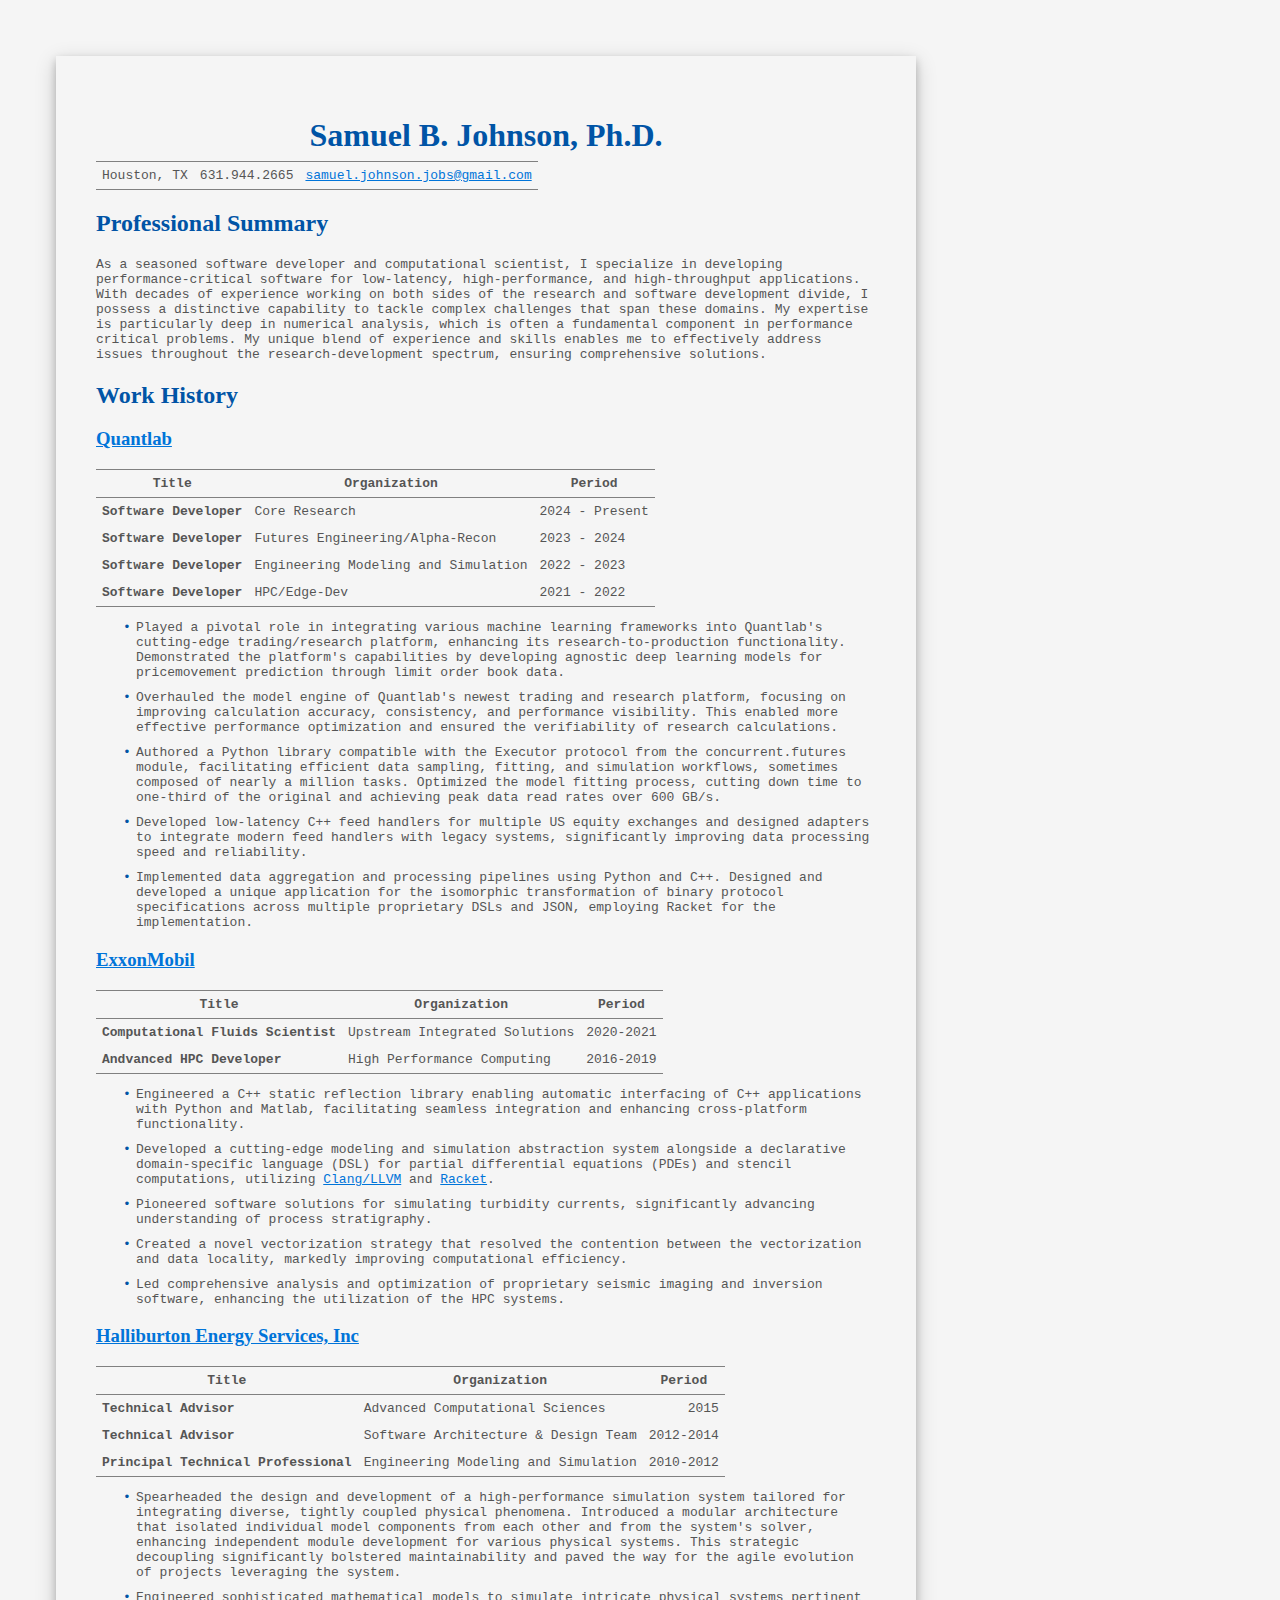
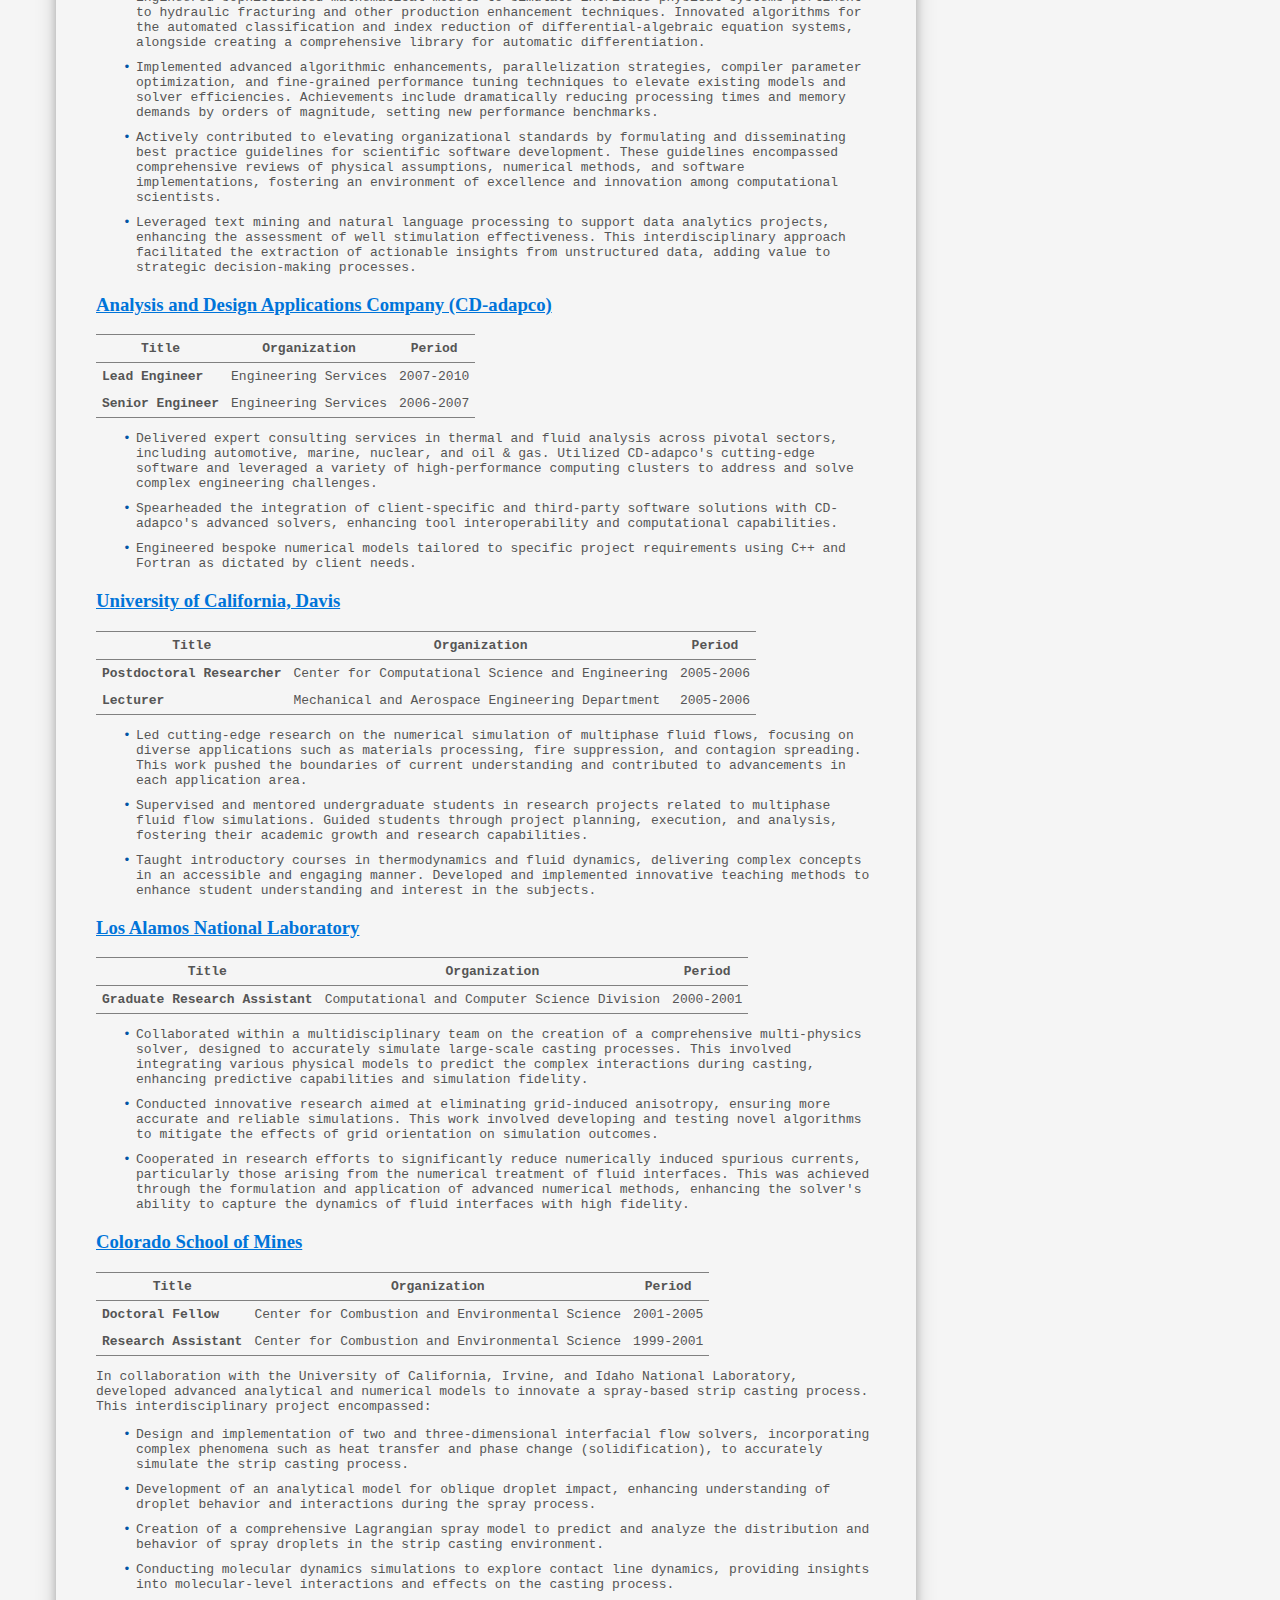
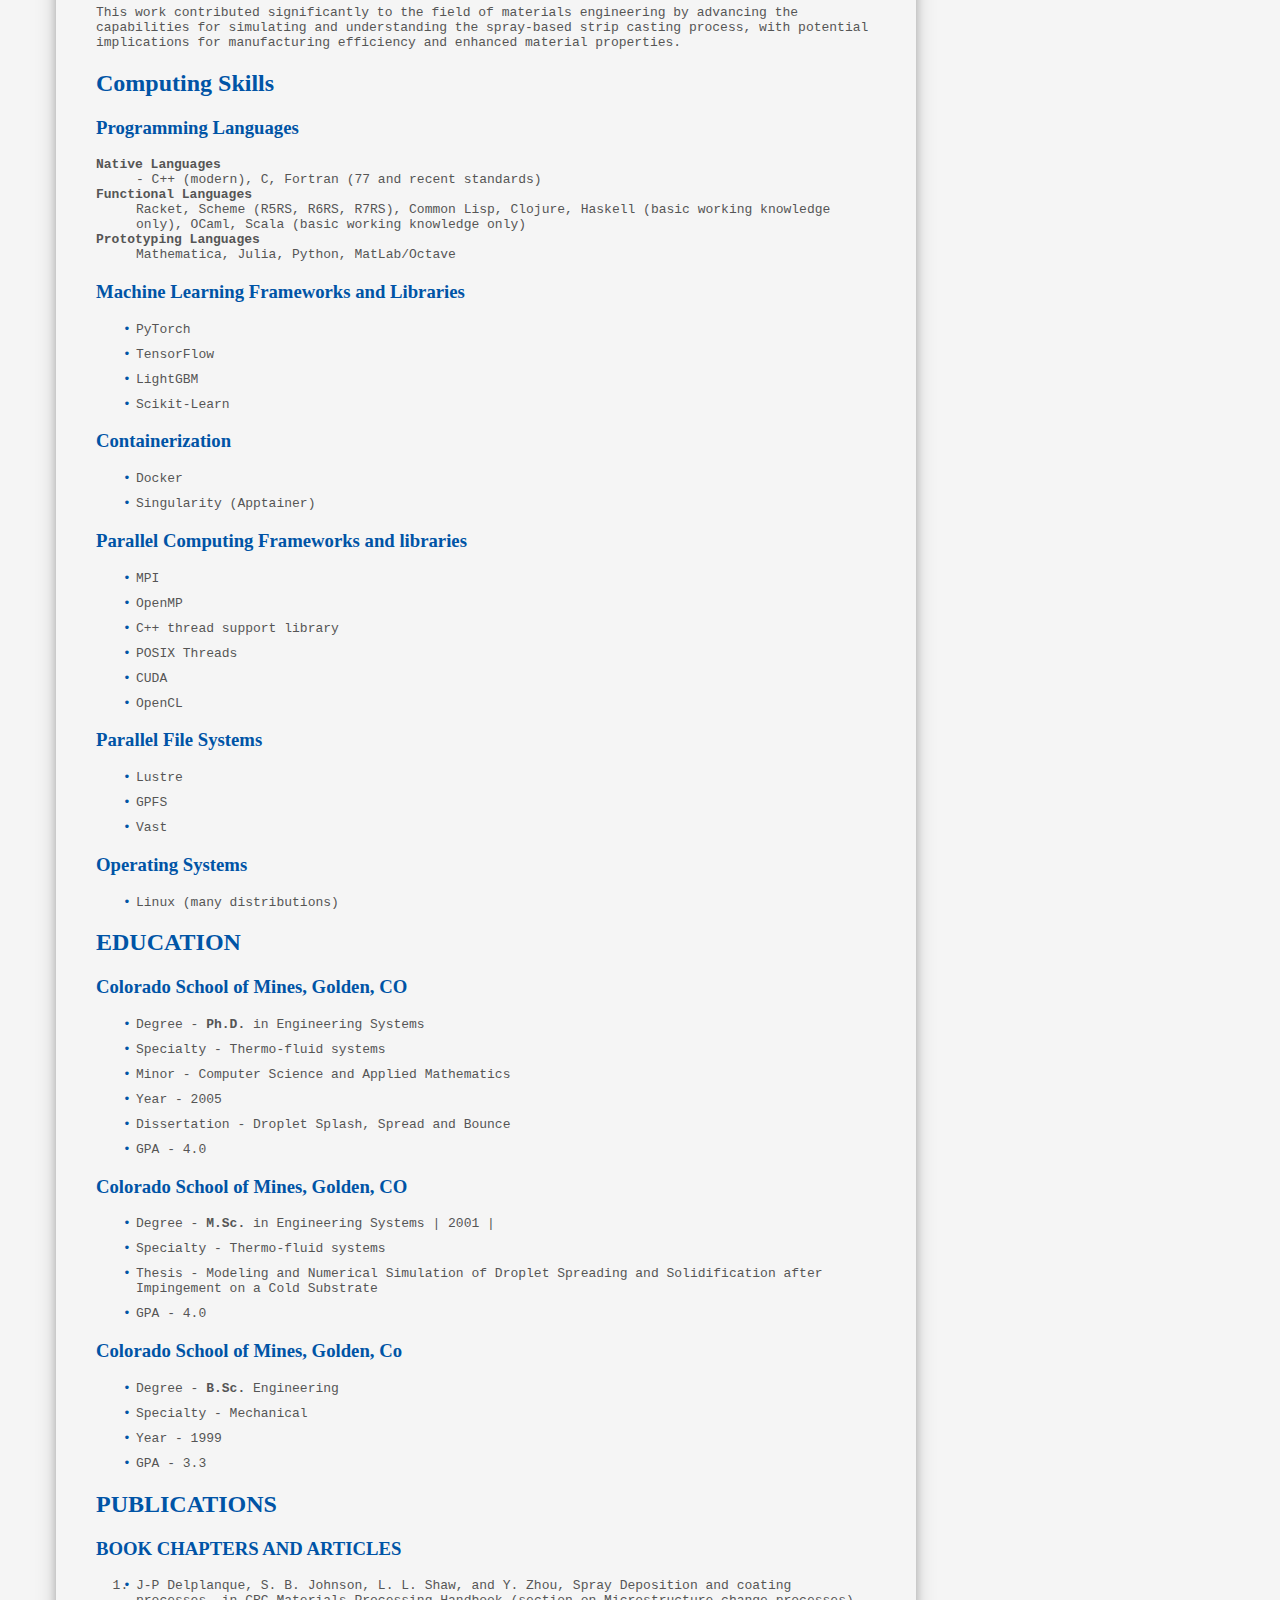
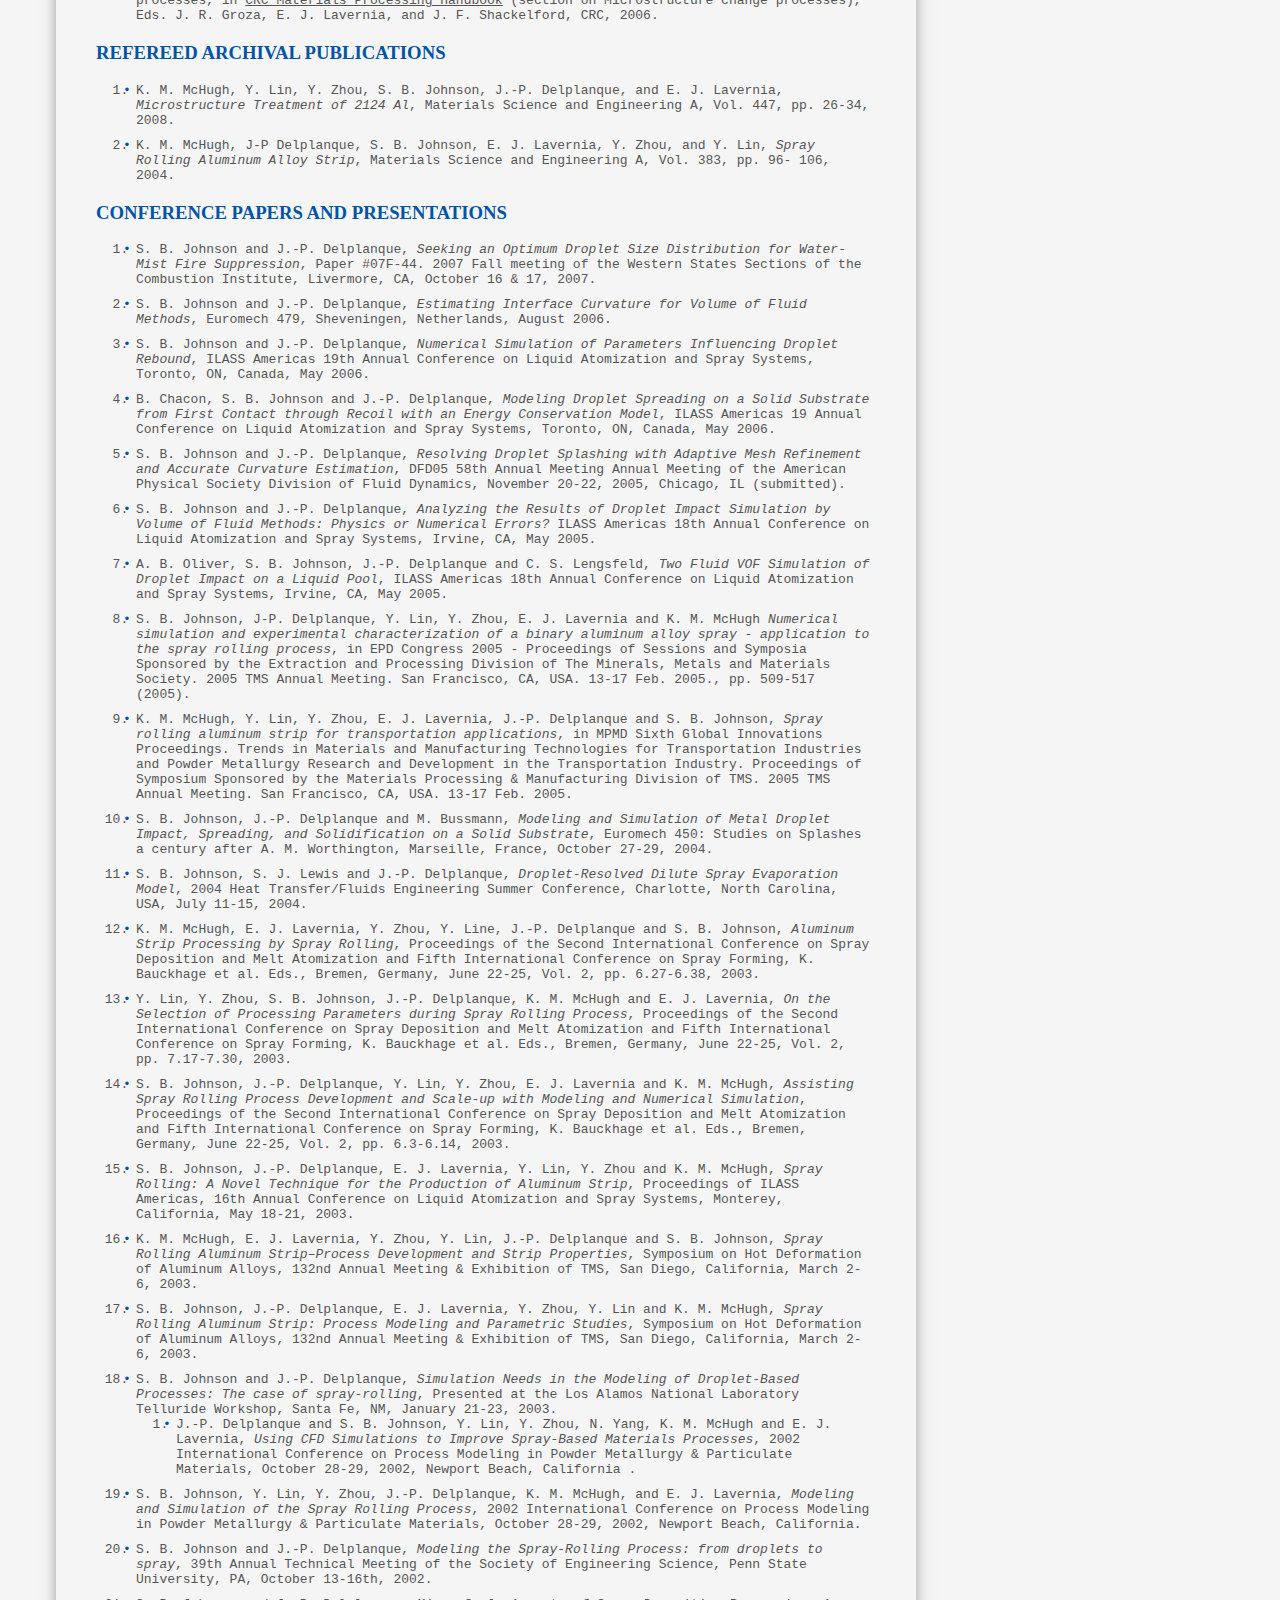
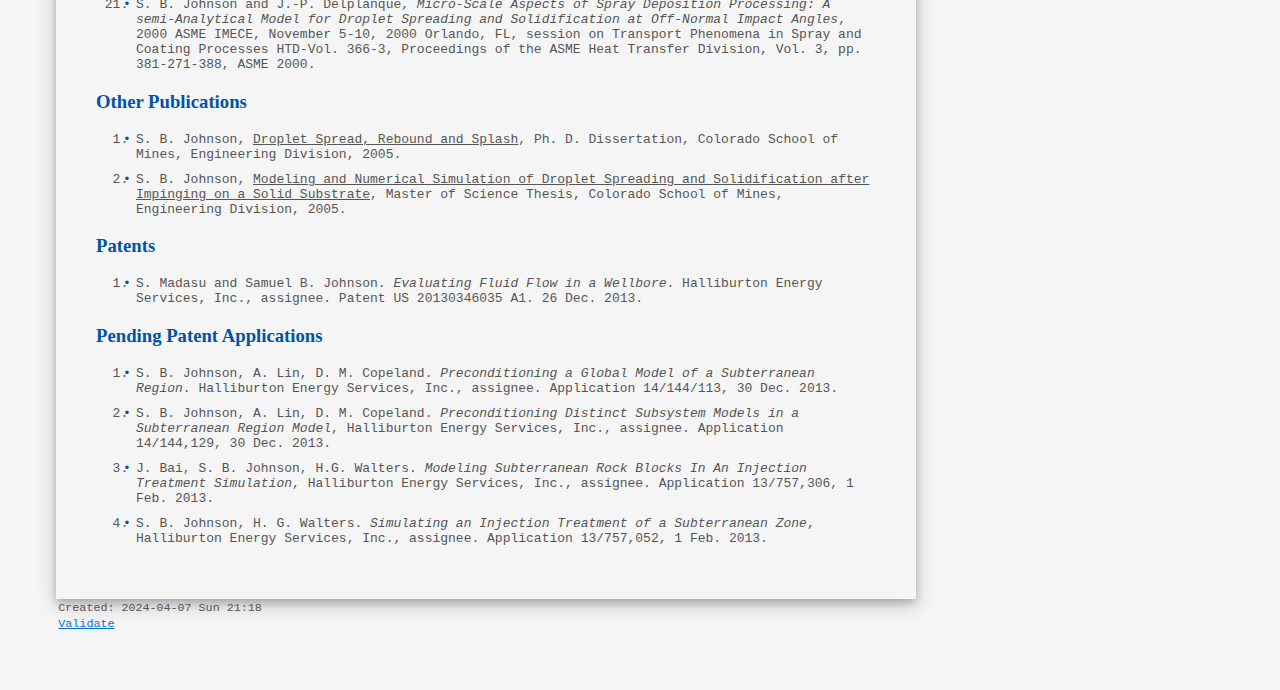
==== commit 4771794e: "Fixed Los Alamos" ====
--- a/resume.html
+++ b/resume.html
@@ -3,7 +3,7 @@
 "http://www.w3.org/TR/xhtml1/DTD/xhtml1-strict.dtd">
 <html xmlns="http://www.w3.org/1999/xhtml" lang="en" xml:lang="en">
 <head>
-<!-- 2024-04-07 Sun 21:04 -->
+<!-- 2024-04-07 Sun 21:18 -->
 <meta http-equiv="Content-Type" content="text/html;charset=utf-8" />
 <meta name="viewport" content="width=device-width, initial-scale=1" />
 <title>Samuel B. Johnson, Ph.D.</title>
@@ -216,9 +216,9 @@
 </tbody>
 </table>
 
-<div id="outline-container-org2299a72" class="outline-2">
-<h2 id="org2299a72">Professional Summary</h2>
-<div class="outline-text-2" id="text-org2299a72">
+<div id="outline-container-org25ac094" class="outline-2">
+<h2 id="org25ac094">Professional Summary</h2>
+<div class="outline-text-2" id="text-org25ac094">
 <p>
 As a seasoned software developer and computational scientist, I
 specialize in developing performance-critical software for
@@ -234,13 +234,13 @@
 </div>
 </div>
 
-<div id="outline-container-org286ab05" class="outline-2">
-<h2 id="org286ab05">Work History</h2>
-<div class="outline-text-2" id="text-org286ab05">
-</div>
-<div id="outline-container-org4d324bd" class="outline-3">
-<h3 id="org4d324bd"><a href="https://www.quantlab.com">Quantlab</a></h3>
-<div class="outline-text-3" id="text-org4d324bd">
+<div id="outline-container-org61d4ffb" class="outline-2">
+<h2 id="org61d4ffb">Work History</h2>
+<div class="outline-text-2" id="text-org61d4ffb">
+</div>
+<div id="outline-container-orgb5676e6" class="outline-3">
+<h3 id="orgb5676e6"><a href="https://www.quantlab.com">Quantlab</a></h3>
+<div class="outline-text-3" id="text-orgb5676e6">
 <table border="2" cellspacing="0" cellpadding="6" rules="groups" frame="hsides">
 
 
@@ -319,9 +319,9 @@
 </div>
 </div>
 
-<div id="outline-container-org7921657" class="outline-3">
-<h3 id="org7921657"><a href="https://www.exxonmobil.com">ExxonMobil</a></h3>
-<div class="outline-text-3" id="text-org7921657">
+<div id="outline-container-orgfe64507" class="outline-3">
+<h3 id="orgfe64507"><a href="https://www.exxonmobil.com">ExxonMobil</a></h3>
+<div class="outline-text-3" id="text-orgfe64507">
 <table border="2" cellspacing="0" cellpadding="6" rules="groups" frame="hsides">
 
 
@@ -378,9 +378,9 @@
 </div>
 </div>
 
-<div id="outline-container-org81d74e8" class="outline-3">
-<h3 id="org81d74e8"><a href="http://www.halliburton.com">Halliburton Energy Services, Inc</a></h3>
-<div class="outline-text-3" id="text-org81d74e8">
+<div id="outline-container-org704f92c" class="outline-3">
+<h3 id="org704f92c"><a href="http://www.halliburton.com">Halliburton Energy Services, Inc</a></h3>
+<div class="outline-text-3" id="text-org704f92c">
 <table border="2" cellspacing="0" cellpadding="6" rules="groups" frame="hsides">
 
 
@@ -459,9 +459,9 @@
 </div>
 </div>
 
-<div id="outline-container-orgbc300b0" class="outline-3">
-<h3 id="orgbc300b0"><a href="http://www.cd-adapco.com/">Analysis and Design Applications Company (CD-adapco)</a></h3>
-<div class="outline-text-3" id="text-orgbc300b0">
+<div id="outline-container-org711a12e" class="outline-3">
+<h3 id="org711a12e"><a href="http://www.cd-adapco.com/">Analysis and Design Applications Company (CD-adapco)</a></h3>
+<div class="outline-text-3" id="text-org711a12e">
 <table border="2" cellspacing="0" cellpadding="6" rules="groups" frame="hsides">
 
 
@@ -511,9 +511,9 @@
 </div>
 </div>
 
-<div id="outline-container-orgd1d32ac" class="outline-3">
-<h3 id="orgd1d32ac"><a href="http://ucdavis.edu/">University of California, Davis</a></h3>
-<div class="outline-text-3" id="text-orgd1d32ac">
+<div id="outline-container-org08f0350" class="outline-3">
+<h3 id="org08f0350"><a href="http://ucdavis.edu/">University of California, Davis</a></h3>
+<div class="outline-text-3" id="text-org08f0350">
 <table border="2" cellspacing="0" cellpadding="6" rules="groups" frame="hsides">
 
 
@@ -566,9 +566,9 @@
 </div>
 </div>
 
-<div id="outline-container-org631c609" class="outline-3">
-<h3 id="org631c609"><a href="http://www.lanl.gov">Los Alamos National Laboratory</a></h3>
-<div class="outline-text-3" id="text-org631c609">
+<div id="outline-container-org845cd21" class="outline-3">
+<h3 id="org845cd21"><a href="http://www.lanl.gov">Los Alamos National Laboratory</a></h3>
+<div class="outline-text-3" id="text-org845cd21">
 <table border="2" cellspacing="0" cellpadding="6" rules="groups" frame="hsides">
 
 
@@ -595,35 +595,31 @@
 </tbody>
 </table>
 
-<p>
-Collaborated within a multidisciplinary team on the creation of a
+<ul class="org-ul">
+<li>Collaborated within a multidisciplinary team on the creation of a
 comprehensive multi-physics solver, designed to accurately simulate
 large-scale casting processes. This involved integrating various
 physical models to predict the complex interactions during casting,
-enhancing predictive capabilities and simulation fidelity.
-</p>
-
-<p>
-Conducted innovative research aimed at eliminating grid-induced
-anisotropy, ensuring more accurate and reliable simulations. This work
-involved developing and testing novel algorithms to mitigate the
-effects of grid orientation on simulation outcomes.
-</p>
-
-<p>
-Cooperated in research efforts to significantly reduce numerically
+enhancing predictive capabilities and simulation fidelity.</li>
+
+<li>Conducted innovative research aimed at eliminating grid-induced
+anisotropy, ensuring more accurate and reliable simulations. This
+work involved developing and testing novel algorithms to mitigate
+the effects of grid orientation on simulation outcomes.</li>
+
+<li>Cooperated in research efforts to significantly reduce numerically
 induced spurious currents, particularly those arising from the
-numerical treatment of fluid interfaces. This was achieved through the
-formulation and application of advanced numerical methods, enhancing
-the solver's ability to capture the dynamics of fluid interfaces with
-high fidelity.
-</p>
-</div>
-</div>
-
-<div id="outline-container-org28a81c2" class="outline-3">
-<h3 id="org28a81c2"><a href="https://www.mines.edu/">Colorado School of Mines</a></h3>
-<div class="outline-text-3" id="text-org28a81c2">
+numerical treatment of fluid interfaces. This was achieved through
+the formulation and application of advanced numerical methods,
+enhancing the solver's ability to capture the dynamics of fluid
+interfaces with high fidelity.</li>
+</ul>
+</div>
+</div>
+
+<div id="outline-container-org8535108" class="outline-3">
+<h3 id="org8535108"><a href="https://www.mines.edu/">Colorado School of Mines</a></h3>
+<div class="outline-text-3" id="text-org8535108">
 <table border="2" cellspacing="0" cellpadding="6" rules="groups" frame="hsides">
 
 
@@ -693,13 +689,13 @@
 </div>
 </div>
 
-<div id="outline-container-orgd5fcf25" class="outline-2">
-<h2 id="orgd5fcf25">Computing Skills</h2>
-<div class="outline-text-2" id="text-orgd5fcf25">
-</div>
-<div id="outline-container-orgf83daa3" class="outline-3">
-<h3 id="orgf83daa3">Programming Languages</h3>
-<div class="outline-text-3" id="text-orgf83daa3">
+<div id="outline-container-orga5f2734" class="outline-2">
+<h2 id="orga5f2734">Computing Skills</h2>
+<div class="outline-text-2" id="text-orga5f2734">
+</div>
+<div id="outline-container-org17ae99e" class="outline-3">
+<h3 id="org17ae99e">Programming Languages</h3>
+<div class="outline-text-3" id="text-org17ae99e">
 <dl class="org-dl">
 <dt>Native Languages</dt><dd>- C++ (modern), C, Fortran (77 and recent standards)</dd>
 
@@ -711,9 +707,9 @@
 </div>
 </div>
 
-<div id="outline-container-org13f83f7" class="outline-3">
-<h3 id="org13f83f7">Machine Learning Frameworks and Libraries</h3>
-<div class="outline-text-3" id="text-org13f83f7">
+<div id="outline-container-org1e59352" class="outline-3">
+<h3 id="org1e59352">Machine Learning Frameworks and Libraries</h3>
+<div class="outline-text-3" id="text-org1e59352">
 <ul class="org-ul">
 <li>PyTorch</li>
 <li>TensorFlow</li>
@@ -723,9 +719,9 @@
 </div>
 </div>
 
-<div id="outline-container-orgc3ebe7c" class="outline-3">
-<h3 id="orgc3ebe7c">Containerization</h3>
-<div class="outline-text-3" id="text-orgc3ebe7c">
+<div id="outline-container-org4202d73" class="outline-3">
+<h3 id="org4202d73">Containerization</h3>
+<div class="outline-text-3" id="text-org4202d73">
 <ul class="org-ul">
 <li>Docker</li>
 <li>Singularity (Apptainer)</li>
@@ -733,9 +729,9 @@
 </div>
 </div>
 
-<div id="outline-container-orga97e753" class="outline-3">
-<h3 id="orga97e753">Parallel Computing Frameworks and libraries</h3>
-<div class="outline-text-3" id="text-orga97e753">
+<div id="outline-container-orga989901" class="outline-3">
+<h3 id="orga989901">Parallel Computing Frameworks and libraries</h3>
+<div class="outline-text-3" id="text-orga989901">
 <ul class="org-ul">
 <li>MPI</li>
 <li>OpenMP</li>
@@ -747,9 +743,9 @@
 </div>
 </div>
 
-<div id="outline-container-orge4a32d7" class="outline-3">
-<h3 id="orge4a32d7">Parallel File Systems</h3>
-<div class="outline-text-3" id="text-orge4a32d7">
+<div id="outline-container-orgb13c6f0" class="outline-3">
+<h3 id="orgb13c6f0">Parallel File Systems</h3>
+<div class="outline-text-3" id="text-orgb13c6f0">
 <ul class="org-ul">
 <li>Lustre</li>
 <li>GPFS</li>
@@ -758,9 +754,9 @@
 </div>
 </div>
 
-<div id="outline-container-orgafe0c74" class="outline-3">
-<h3 id="orgafe0c74">Operating Systems</h3>
-<div class="outline-text-3" id="text-orgafe0c74">
+<div id="outline-container-org543a2d5" class="outline-3">
+<h3 id="org543a2d5">Operating Systems</h3>
+<div class="outline-text-3" id="text-org543a2d5">
 <ul class="org-ul">
 <li>Linux (many distributions)</li>
 </ul>
@@ -768,13 +764,13 @@
 </div>
 </div>
 
-<div id="outline-container-org0e93e03" class="outline-2">
-<h2 id="org0e93e03">EDUCATION</h2>
-<div class="outline-text-2" id="text-org0e93e03">
-</div>
-<div id="outline-container-org30bf051" class="outline-3">
-<h3 id="org30bf051">Colorado School of Mines, Golden, CO</h3>
-<div class="outline-text-3" id="text-org30bf051">
+<div id="outline-container-org4dafa1c" class="outline-2">
+<h2 id="org4dafa1c">EDUCATION</h2>
+<div class="outline-text-2" id="text-org4dafa1c">
+</div>
+<div id="outline-container-orgb594f16" class="outline-3">
+<h3 id="orgb594f16">Colorado School of Mines, Golden, CO</h3>
+<div class="outline-text-3" id="text-orgb594f16">
 <ul class="org-ul">
 <li>Degree -  <b>Ph.D.</b> in Engineering Systems</li>
 <li>Specialty - Thermo-fluid systems</li>
@@ -786,9 +782,9 @@
 </div>
 </div>
 
-<div id="outline-container-org31d7206" class="outline-3">
-<h3 id="org31d7206">Colorado School of Mines, Golden, CO</h3>
-<div class="outline-text-3" id="text-org31d7206">
+<div id="outline-container-org8cf7c87" class="outline-3">
+<h3 id="org8cf7c87">Colorado School of Mines, Golden, CO</h3>
+<div class="outline-text-3" id="text-org8cf7c87">
 <ul class="org-ul">
 <li>Degree - <b>M.Sc.</b> in Engineering Systems | 2001 |</li>
 <li>Specialty - Thermo-fluid systems</li>
@@ -798,9 +794,9 @@
 </div>
 </div>
 
-<div id="outline-container-org23651d0" class="outline-3">
-<h3 id="org23651d0">Colorado School of Mines, Golden, Co</h3>
-<div class="outline-text-3" id="text-org23651d0">
+<div id="outline-container-org4ea5042" class="outline-3">
+<h3 id="org4ea5042">Colorado School of Mines, Golden, Co</h3>
+<div class="outline-text-3" id="text-org4ea5042">
 <ul class="org-ul">
 <li>Degree - <b>B.Sc.</b>  Engineering</li>
 <li>Specialty - Mechanical</li>
@@ -811,22 +807,22 @@
 </div>
 </div>
 
-<div id="outline-container-orge3400dc" class="outline-2">
-<h2 id="orge3400dc">PUBLICATIONS</h2>
-<div class="outline-text-2" id="text-orge3400dc">
-</div>
-<div id="outline-container-orgc153280" class="outline-3">
-<h3 id="orgc153280">BOOK CHAPTERS AND ARTICLES</h3>
-<div class="outline-text-3" id="text-orgc153280">
+<div id="outline-container-org8e214e1" class="outline-2">
+<h2 id="org8e214e1">PUBLICATIONS</h2>
+<div class="outline-text-2" id="text-org8e214e1">
+</div>
+<div id="outline-container-orgc7f7d0f" class="outline-3">
+<h3 id="orgc7f7d0f">BOOK CHAPTERS AND ARTICLES</h3>
+<div class="outline-text-3" id="text-orgc7f7d0f">
 <ol class="org-ol">
 <li>J-P Delplanque, S. B. Johnson, L. L. Shaw, and Y. Zhou, Spray Deposition and coating processes, in <span class="underline">CRC Materials Processing Handbook</span> (section on Microstructure change processes), Eds. J. R. Groza, E. J. Lavernia, and J. F. Shackelford, CRC, 2006.</li>
 </ol>
 </div>
 </div>
 
-<div id="outline-container-org0611d93" class="outline-3">
-<h3 id="org0611d93">REFEREED ARCHIVAL PUBLICATIONS</h3>
-<div class="outline-text-3" id="text-org0611d93">
+<div id="outline-container-org59fdffd" class="outline-3">
+<h3 id="org59fdffd">REFEREED ARCHIVAL PUBLICATIONS</h3>
+<div class="outline-text-3" id="text-org59fdffd">
 <ol class="org-ol">
 <li>K. M. McHugh, Y. Lin, Y. Zhou, S. B. Johnson, J.-P. Delplanque, and E. J. Lavernia, <i>Microstructure Treatment of 2124 Al</i>, Materials Science and Engineering A, Vol. 447, pp. 26-34, 2008.</li>
 
@@ -835,9 +831,9 @@
 </div>
 </div>
 
-<div id="outline-container-orgce20799" class="outline-3">
-<h3 id="orgce20799">CONFERENCE PAPERS AND PRESENTATIONS</h3>
-<div class="outline-text-3" id="text-orgce20799">
+<div id="outline-container-org105466f" class="outline-3">
+<h3 id="org105466f">CONFERENCE PAPERS AND PRESENTATIONS</h3>
+<div class="outline-text-3" id="text-org105466f">
 <ol class="org-ol">
 <li>S. B. Johnson and J.-P. Delplanque, <i>Seeking an Optimum Droplet Size Distribution for Water-Mist Fire Suppression</i>, Paper #07F-44. 2007 Fall meeting of the Western States Sections of the Combustion Institute, Livermore, CA, October 16 &amp; 17, 2007.</li>
 
@@ -888,9 +884,9 @@
 </div>
 </div>
 
-<div id="outline-container-org024de0f" class="outline-3">
-<h3 id="org024de0f">Other Publications</h3>
-<div class="outline-text-3" id="text-org024de0f">
+<div id="outline-container-orgf80b475" class="outline-3">
+<h3 id="orgf80b475">Other Publications</h3>
+<div class="outline-text-3" id="text-orgf80b475">
 <ol class="org-ol">
 <li>S. B. Johnson, <span class="underline">Droplet Spread, Rebound and Splash</span>, Ph. D. Dissertation, Colorado School of Mines, Engineering Division, 2005.</li>
 
@@ -899,9 +895,9 @@
 </div>
 </div>
 
-<div id="outline-container-orgbbc7f04" class="outline-3">
-<h3 id="orgbbc7f04">Patents</h3>
-<div class="outline-text-3" id="text-orgbbc7f04">
+<div id="outline-container-orgea78fe3" class="outline-3">
+<h3 id="orgea78fe3">Patents</h3>
+<div class="outline-text-3" id="text-orgea78fe3">
 <ol class="org-ol">
 <li>S. Madasu and Samuel B. Johnson. <i>Evaluating Fluid Flow in a Wellbore</i>. Halliburton Energy Services, Inc., assignee. Patent US 20130346035 A1. 26 Dec. 2013.</li>
 </ol>
@@ -909,9 +905,9 @@
 </div>
 
 
-<div id="outline-container-org2a3d283" class="outline-3">
-<h3 id="org2a3d283">Pending Patent Applications</h3>
-<div class="outline-text-3" id="text-org2a3d283">
+<div id="outline-container-org74f85bc" class="outline-3">
+<h3 id="org74f85bc">Pending Patent Applications</h3>
+<div class="outline-text-3" id="text-org74f85bc">
 <ol class="org-ol">
 <li>S. B. Johnson, A. Lin, D. M. Copeland. <i>Preconditioning a Global Model of a Subterranean Region</i>. Halliburton Energy Services, Inc., assignee. Application 14/144/113, 30 Dec. 2013.</li>
 
@@ -926,7 +922,7 @@
 </div>
 </div>
 <div id="postamble" class="status">
-<p class="date">Created: 2024-04-07 Sun 21:04</p>
+<p class="date">Created: 2024-04-07 Sun 21:18</p>
 <p class="validation"><a href="https://validator.w3.org/check?uri=referer">Validate</a></p>
 </div>
 </body>
